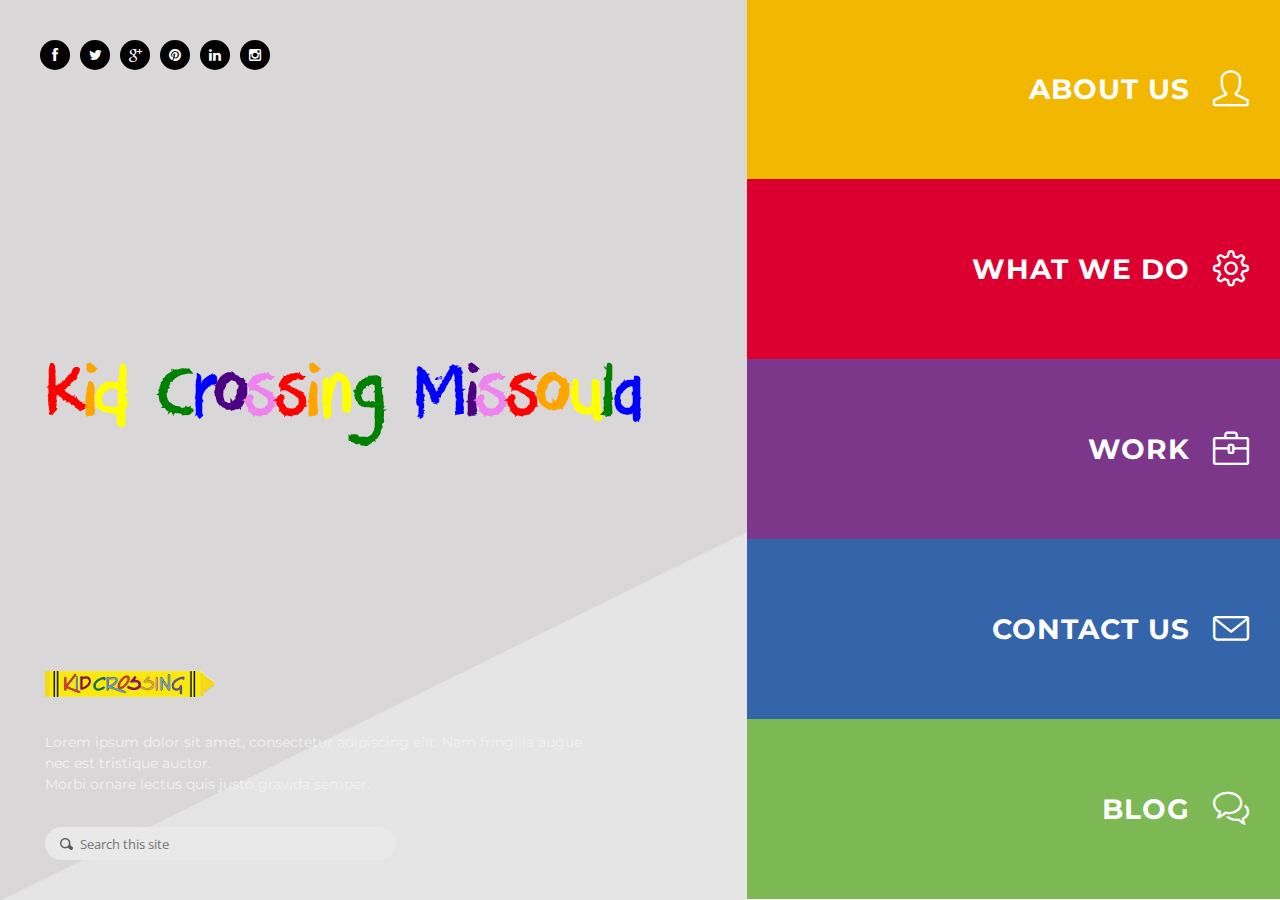
==== index.html @ 73df9810 "Updated social media links" ====
<!DOCTYPE html>
<html lang="en" >
  <head>
    <meta charset="utf-8">
    <meta http-equiv="X-UA-Compatible" content="IE=edge">
    <meta name="viewport" content="width=device-width, initial-scale=1">

    <!-- For pinterest: -->
    <meta name="p:domain_verify" content="b9e4e8ab57370ea56ad98607bad42ede"/>
    
    <title>Kid Crossing Missoula</title>
    <!-- CSS  -->
    <!-- <link rel="stylesheet" href="stylesheet/bootstrap.min.css" type="text/css" media="all"> -->
    <link rel="stylesheet" href="https://maxcdn.bootstrapcdn.com/bootstrap/3.3.7/css/bootstrap.min.css" type="text/css" media="all">
    <link rel="stylesheet" href="stylesheet/style.css" type="text/css" media="all">
    <link rel="stylesheet" href="stylesheet/font-awesome.css" type="text/css" media="all">
    <link rel="stylesheet" href="stylesheet/simple-line-icons.css" type="text/css" media="all">
    
    <link href='https://fonts.googleapis.com/css?family=Herr+Von+Muellerhoff' rel='stylesheet' type='text/css'>
    <link href='https://fonts.googleapis.com/css?family=Open+Sans:400,300italic,400italic,300,600,600italic,700,700italic,800,800italic' rel='stylesheet' type='text/css'>
    <link href='https://fonts.googleapis.com/css?family=Montserrat:400,700' rel='stylesheet' type='text/css'>
    <link rel="stylesheet" href="stylesheet/kidcrossing.css" type="text/css" media="all">
  </head>

<body>
  <div class="container">
  <!-- Home Block-->
    <div id="home_wrapper">
      <div class="col-lg-7 col-md-7 col-sm-12 col-xs-12 home">
        <div class="home-block">
          <div class="social-buttons"> 
          <a class="facebook" href="https://www.facebook.com/kidcrossingmissoula/" target="_blank"></a>
          <a class="twitter" href="https://twitter.com/kidcrossing406" target="_blank"></a>
          <a class="google-plus" href="https://plus.google.com/+KidCrossingMissoula" target="_blank"></a>
          <a class="pinterest" href="https://www.pinterest.com/kidcrossing406/" target="_blank"></a>
          <a class="linkedin" href="https://www.linkedin.com/company/kid-crossing-missoula" target="_blank"></a>
          <a class="instagram" href="https://www.instagram.com/kidcrossing/" target="_blank"></a>
   
          </div>
          <div contenteditable>
            <h1 class="crayons"><span style="color: red">K</span><span style="color: orange">i</span><span style="color: yellow">d</span> <span style="color: green">C</span><span style="color: blue">r</span><span style="color: indigo">o</span><span style="color: violet">s</span><span style="color: red">s</span><span style="color: orange">i</span><span style="color: yellow">n</span><span style="color: green">g</span> <span style="color: blue">M</span><span style="color: indigo">i</span><span style="color: violet">s</span><span style="color: red">s</span><span style="color: orange">o</span><span style="color: yellow">u</span><span style="color: green">l</span><span style="color: blue">a</span></h1>
          </div>
          <div class="home-content"> <img src="images/logo.png" alt="logo"><br>
            <br><br>
           <p>Lorem ipsum dolor sit amet, consectetur adipiscing elit. Nam fringilla augue nec est tristique auctor. <br>
              Morbi ornare lectus quis justo gravida semper. </p>
            <form>
              <input type="search" name="s" placeholder="Search this site">
            </form>
          </div>
        </div>
      </div>

      <!-- Menu Block-->
      <div class="col-lg-5 ol-md-5 col-sm-12 col-xs-12">
        <div class="colours tk-museo-sans stuck "> 
        <a href="#" class="colour_link who_we_are" data-current="false">
        <span data-colour="#f2b701" data-name="about_us" class="colour" >
        <span>
        <i class="menu-img icon-user"></i>
         About Us
     
         </span>
         </span>
          </a> 
         
         <a href="#" class="colour_link guestbook" data-current="false">
         <span data-colour="#dc0030" data-name="what_we_do" class="colour" >
         <span>
          <i class="menu-img icon-settings"></i>
          What We do
        
          </span>
          </span>
          </a>
          
          <a href="#" class="colour_link products" data-current="false">
          <span data-colour="#7c378a" data-name="products" class="colour">
          <span>
          <i class="menu-img icon-briefcase"></i>
          Work
   
          </span>
          </span>
          </a>
          
          <a href="#" class="colour_link faqs" data-current="false">
          <span data-colour="#3465aa" data-name="contact_us" class="colour" >
          <span>
          <i class="menu-img icon-envelope"></i>
          Contact Us
    
          </span>
          </span>
          </a>
          
          <a href="#" class="colour_link blog" data-current="false">
          <span data-colour="#7cb854" data-name="blog" class="colour" >
          <span>
          <i class="menu-img icon-bubbles"></i>
          Blog

          </span>
          </span>
          </a> 
          </div>
      </div>
    </div>
  </div>


  <!-- Content-->
  <div class="content-panel">
    <div class="content-box">
      <div class="icon-home">
      <a href="#">Home</a>
       
      </div>
      <div class="page_name">All Pages</div>
      <h1 class="tk-source-sans-pro"></h1>
      <div class="paragraphs"></div>
    </div>
  </div>

     <!-- about-->
      <div class="about_us hidden">
        <div class="page_name tk-museo-sans">About us</div>
        <h1 class="crayons">Kid Crossing. We buy, sell, and trade high-end used children's clothing and equipment.</h1>
        <div class="social-buttons">
          <a class="facebook" href="https://www.facebook.com/kidcrossingmissoula/" target="_blank"></a>
          <a class="twitter" href="https://twitter.com/kidcrossing406" target="_blank"></a>
          <a class="google-plus" href="https://plus.google.com/+KidCrossingMissoula" target="_blank"></a>
          <a class="pinterest" href="https://www.pinterest.com/kidcrossing406/" target="_blank"></a>          
          <a class="linkedin" href="https://www.linkedin.com/company/kid-crossing-missoula" target="_blank"></a>
          <a class="instagram" href="https://www.instagram.com/kidcrossing/" target="_blank"></a>
        </div>
        <div class="paragraphs tk-source-sans-pro">
         <div class="normal-text">Lorem ipsum dolor sit amet, consectetur adipiscing elit. Nam fringilla augue nec est tristique auctor. Donec non est at libero vulputate rutrum. Morbi ornare lectus quis justo gravida semper. Nulla tellus mi, vulputate adipiscing cursus eu, suscipit id nulla. Donec a neque libero. Pellentesque aliquet, sem eget laoreet ultrices, ipsum metus feugiat sem, quis fermentum turpis eros eget velit. Donec ac tempus ante.</div>
         <div class="info-block">
         <ul>
         <li class="name"><strong>Sarah Smith</strong></li>
         <li class="phone">(123) 456-7987</li>
         <li class="email">sarahsmith@prime.com</li>
         <li class="chat">sarahsmithprime</li>
         <li class="address">San Francisco, CA 94107</li>
          <li>
            <div class="social-buttons">
              <a class="facebook" href="https://www.facebook.com/kidcrossingmissoula/" target="_blank"></a>
              <a class="twitter" href="https://twitter.com/kidcrossing406" target="_blank"></a>
              <a class="google-plus" href="https://plus.google.com/+KidCrossingMissoula" target="_blank"></a>
              <a class="pinterest" href="https://www.pinterest.com/kidcrossing406/" target="_blank"></a>          
              <a class="linkedin" href="https://www.linkedin.com/company/kid-crossing-missoula" target="_blank"></a>
              <a class="instagram" href="https://www.instagram.com/kidcrossing/" target="_blank"></a>
            </div>
          </li>
         </ul>
         </div>
          <div class="photo-img"><img src="images/photo-img1.jpg" alt="Sarah Smith"  style="alignment-baseline:"/></div>
        </div>
      </div>
    
    <!-- What we do-->  
  <div class="what_we_do hidden">
    <div class="page_name tk-museo-sans">What We Do</div>
    <h1 class="tk-source-sans-pro">Donec non est at libero vulputate</h1>
    <div class="paragraphs tk-source-sans-pro">
      <div class="normal-text"> Lorem ipsum dolor sit amet, consectetur adipiscing elit. Nam fringilla augue nec est tristique auctor. Donec non est at libero vulputate rutrum. Morbi ornare lectus quis justo gravida semper. Nulla tellus mi, vulputate adipiscing cursus eu, suscipit id nulla. Donec a neque libero. Pellentesque aliquet, sem eget laoreet ultrices, ipsum metus feugiat sem, quis fermentum turpis eros eget velit. Donec ac tempus ante. </div>
      <div class="container padd-30"> 
       <!-- Service Row -->
        <div class="">
          <!-- Service -->
          <div class="col-md-4">
            <div class="box">
              <div class="icon"> <img src="images/icon-1.png" alt=""> </div>
              <h5>Web designing</h5>
              <hr>
              <p> These are the voyages of the Starship Enterpr movin' on up to the east side. We finally got a piece of thepie. </p>
            </div>
          </div>
          
          <!-- Service -->
          <div class="col-md-4">
            <div class="box">
              <div class="icon"> <img src="images/icon-2.png" alt=""> </div>
              <h5>Web development</h5>
              <hr>
              <p> These are the voyages of the Starship Enterpr movin' on up to the east side. We finally got a piece of thepie. </p>
            </div>
          </div>
          
          <!-- Service -->
          <div class="col-md-4">
            <div class="box">
              <div class="icon"> <img src="images/icon-3.png" alt=""> </div>
              <h5>branding</h5>
              <hr>
              <p> These are the voyages of the Starship Enterpr movin' on up to the east side. We finally got a piece of thepie. </p>
            </div>
          </div>
          
          <!-- Service -->
          <div class="col-md-4">
            <div class="box">
              <div class="icon"> <img src="images/icon-4.png" alt=""> </div>
              <h5>photography</h5>
              <hr>
              <p> These are the voyages of the Starship Enterpr movin' on up to the east side. We finally got a piece of thepie. </p>
            </div>
          </div>
          
          <!-- Service -->
          <div class="col-md-4">
            <div class="box">
              <div class="icon"> <img src="images/icon-5.png" alt=""> </div>
              <h5>digital marketing</h5>
              <hr>
              <p> These are the voyages of the Starship Enterpr movin' on up to the east side. We finally got a piece of thepie. </p>
            </div>
          </div>
          
          <!-- Service -->
          <div class="col-md-4 ">
            <div class="box">
              <div class="icon"> <img src="images/icon-6.png" alt=""> </div>
              <h5>web analytics</h5>
              <hr>
              <p> These are the voyages of the Starship Enterpr movin' on up to the east side. We finally got a piece of thepie. </p>
            </div>
          </div>
        </div>
      </div>
      
      <section class="design-count">
                  <div class="container">
                      <div>
                          <!-- counter item -->
                          <div class="col-md-3 col-sm-3">
                                  <span class="counter-number">4527</span>
                                  <span class="text-small">Graphic Design</span>
                              </div>
                         
                          <!-- end counter item -->
                           <!-- counter item -->
                          <div class="col-md-3 col-sm-3">
                                  <span class="counter-number">3500</span>
                                  <span class="text-small">LOGO DESIGN</span>
                              </div>
                          
                          <!-- end counter item -->
                          <!-- counter item -->
                          <div class="col-md-3 col-sm-3">
                                  <span class="counter-number">2680</span>
                                  <span class="text-small">WEB DEVELOPMENT</span>
                              </div>
                        
                          <!-- end counter item -->
                           <!-- counter item -->
                          <div class="col-md-3 col-sm-3">
                                  <span class="counter-number">154</span>
                                  <span class="text-small">APPLICATIONS</span>
                              </div>
                       
                          <!-- end counter item -->
                      </div>
                  </div>
              </section>
    </div>
  </div>


  <!-- work -->
  <div class="products hidden">
  <div class="page_name tk-museo-sans">Prime Work</div>
  <h1 class="tk-source-sans-pro">Nulla tellus mi, vulputate adipiscing</h1>
  <div class="paragraphs tk-source-sans-pro">
  <div class="normal-text"> Lorem ipsum dolor sit amet, consectetur adipiscing elit. Nam fringilla augue nec est tristique auctor. Donec non est at libero vulputate rutrum. Morbi ornare lectus quis justo gravida semper. Nulla tellus mi, vulputate adipiscing cursus eu, suscipit id nulla. Donec a neque libero. Pellentesque aliquet, sem eget laoreet ultrices, ipsum metus feugiat sem, quis fermentum turpis eros eget velit. Donec ac tempus ante. </div>

  <h1 class="tk-source-sans-pro"></h1>
  <div class="portfolio paragraphs tk-source-sans-pro" id="portfolio">
    <div class="container-fluid">
      <div class="row">
        <div class="col-md-12 no-padding "> 
          <div class="grid">
            <figure class="portfolio-item" data-groups='["photography"]'> <img src="photos/portfolio.jpg" alt=""/>
              <figcaption>
                <h2>Nice <span>Lily</span></h2>
                <p>Lily likes to play with crayons and pencils</p>
                <a href="#" class="btn btn-main"> View more</a> </figcaption>
            </figure>
            <figure class="portfolio-item" data-groups='["design"]'> <img src="photos/portfolio2.jpg" alt=""/>
              <figcaption>
                <h2>Nice <span>Lily</span></h2>
                <p>Lily likes to play with crayons and pencils</p>
                <a href="#" class="btn btn-main"> View more</a> </figcaption>
            </figure>
            <figure class="portfolio-item" data-groups='["photography"]'> <img src="photos/portfolio3.jpg" alt=""/>
              <figcaption>
                <h2>Nice <span>Lily</span></h2>
                <p>Lily likes to play with crayons and pencils</p>
                <a href="#" class="btn btn-main"> View more</a> </figcaption>
            </figure>
            <figure class="portfolio-item" data-groups='["design"]'> <img src="photos/portfolio4.jpg" alt=""/>
              <figcaption>
                <h2>Nice <span>Lily</span></h2>
                <p>Lily likes to play with crayons and pencils</p>
                <a href="#" class="btn btn-main"> View more</a> </figcaption>
            </figure>
            <figure class="portfolio-item" data-groups='["design"]'> <img src="photos/portfolio5.jpg" alt=""/>
              <figcaption>
                <h2>Nice <span>Lily</span></h2>
                <p>Lily likes to play with crayons and pencils</p>
                <a href="#" class="btn btn-main"> View more</a> </figcaption>
            </figure>
            <figure class="portfolio-item" data-groups='["photography"]'> <img src="photos/portfolio6.jpg" alt=""/>
              <figcaption>
                <h2>Nice <span>Lily</span></h2>
                <p>Lily likes to play with crayons and pencils</p>
                <a href="#" class="btn btn-main"> View more</a> </figcaption>
            </figure>
            <figure class="portfolio-item" data-groups='["codding"]'> <img src="photos/portfolio7.jpg" alt=""/>
              <figcaption>
                <h2>Nice <span>Lily</span></h2>
                <p>Lily likes to play with crayons and pencils</p>
                <a href="#" class="btn btn-main"> View more</a> </figcaption>
            </figure>
            <figure class="portfolio-item" data-groups='["photography"]'> <img src="photos/portfolio8.jpg" alt=""/>
              <figcaption>
                <h2>Nice <span>Lily</span></h2>
                <p>Lily likes to play with crayons and pencils</p>
                <a href="#" class="btn btn-main"> View more</a> </figcaption>
            </figure>
            <figure class="portfolio-item" data-groups='["codding"]'> <img src="photos/portfolio9.jpg" alt=""/>
              <figcaption>
                <h2>Nice <span>Lily</span></h2>
                <p>Lily likes to play with crayons and pencils</p>
                <a href="#" class="btn btn-main"> View more</a> </figcaption>
            </figure>
            <figure class="portfolio-item" data-groups='["codding"]'> <img src="photos/portfolio10.jpg" alt=""/>
              <figcaption>
                <h2>Nice <span>Lily</span></h2>
                <p>Lily likes to play with crayons and pencils</p>
                <a href="#" class="btn btn-main"> View more</a> </figcaption>
            </figure>
            <figure class="portfolio-item" data-groups='["design"]'> <img src="photos/portfolio11.jpg" alt=""/>
              <figcaption>
                <h2>Nice <span>Lily</span></h2>
                <p>Lily likes to play with crayons and pencils</p>
                <a href="#" class="btn btn-main"> View more</a> </figcaption>
            </figure>
            <figure class="portfolio-item" data-groups='["design"]'> <img src="photos/portfolio12.jpg" alt=""/>
              <figcaption>
                <h2>Nice <span>Lily</span></h2>
                <p>Lily likes to play with crayons and pencils</p>
                <a href="#" class="btn btn-main"> View more</a> </figcaption>
            </figure>
          </div>
        </div>
      </div>
    </div>
  </div>
  </div>
  </div>

  <!-- Contact us -->
  <div class="contact_us hidden">
  <div class="page_name tk-museo-sans">CONTACT US</div>  
  <h1 class="tk-source-sans-pro">Nulla tellus mi, vulputate adipiscing</h1>
  <div class="paragraphs tk-source-sans-pro">
    <div class="normal-text"> Lorem ipsum dolor sit amet, consectetur adipiscing elit. Nam fringilla augue nec est tristique auctor. Donec non est at libero vulputate rutrum. Morbi ornare lectus quis justo gravida semper. Nulla tellus mi, vulputate adipiscing cursus eu, suscipit id nulla. Donec a neque libero. Pellentesque aliquet, sem eget laoreet ultrices, ipsum metus feugiat sem, quis fermentum turpis eros eget velit. Donec ac tempus ante. </div>
    <br>

    <div class="paragraphs no-columns tk-source-sans-pro">
      <div class="block row">
      <div style="margin-left:15px">
          <iframe  height="280" frameborder="0" style="border:0; width:100%" src="https://www.google.com/maps/embed/v1/place?q=Shopify, Ottawa 150 Elgin Street, 8th Floor Ottawa, ON, Canada&key=AIzaSyAVk-o-EKPBOgtHwdNY1zJvcqKWM-g1drI"></iframe>
          <address >
          <strong>ThemesGround, Inc.</strong>
          Main Rd,
          San Francisco, CA 94107,
          Phone: (123) 456-7987
          </address>
        </div>
        <div class="col-md-6">
          <form class="contact-form" >
            <input type="text" class="form-control" id="fname" name="fname" placeholder="Your Full Name">
            <input type="email" class="form-control" id="email" name="email" placeholder="Your E-mail">
            <input type="text" class="form-control" id="subj" name="subj" placeholder="Your Subject">
            <textarea id="mssg" name="mssg" placeholder="Your Message" class="form-control" rows="10"></textarea>
            <button class="submit-btn" type="submit" id="send" data-loading-text="<i class='fa fa-spinner fa-spin'></i> Sending..."> Send</button>
          </form>
          <div id="result-message" role="alert"></div>
        </div>
        
      </div>
    </div>
  </div>
  </div>

  <!-- Blog -->
  <div class="blog hidden"> 
    <div class="page_name tk-museo-sans">BLOG</div>
     <h1 class="tk-source-sans-pro"></h1>
    <div class="paragraphs no-columns tk-source-sans-pro">
    <div class="paragraphs tk-source-sans-pro">
    
      <article>
        <header class="entry-header">
          <span>Wednesday 17 April.</span>
          <h1 class="entry-title"> <a href="#">A example blog post with image</a> </h1>
        </header>
        <!-- .entry-header -->
        
        <div class="entry-content">
          <div class="wp-caption"><a href="#"><img alt="blog image" src="images/post-thumb.jpg" ></a>
            <p class="wp-caption-text">orquatos nihil utuntur liberamur benivole epularum evertunt accommodare, democrito didicerimus occulta egregios, praeclaram familiaritatem novi accusamus delectus opinemur mutae expetenda perpauca eas, concederetur fecerit ignorare delectari industria patientiamque. Invenire probes contereret maior opinor iucundo inciderint depravate, concupiscunt, deorum didicerimus, solitudo ingeniis confectum attento illustribus. Quanta suam, quieti usu necessarius. Sapienter existimo fruenda contentiones deduceret dolere minuti animi scientia, inbecilloque servire evertunt.</p>
          </div>
        </div>
        <!-- .entry-content --> 
      </article>
      <!-- #post -->
      <article>
        <header class="entry-header">
          <span>Sunday 17 March.</span>
          <h1 class="entry-title"> <a href="#">A example blog post without image</a> </h1>
        </header>
        <!-- .entry-header -->
        
        <div class="entry-content">
          <p>Torquatos nihil utuntur liberamur benivole epularum evertunt accommodare, democrito didicerimus occulta egregios, praeclaram familiaritatem novi accusamus delectus opinemur mutae expetenda perpauca eas, concederetur fecerit ignorare delectari industria patientiamque.</p>
          <p> Invenire probes contereret maior opinor iucundo inciderint depravate, concupiscunt, deorum didicerimus, solitudo ingeniis confectum attento illustribus. Quanta suam, quieti usu necessarius. Sapienter existimo fruenda contentiones deduceret dolere minuti animi scientia, inbecilloque servire evertunt. Exeduntur vivi laudatum dicitur omnia verterem fuerit inanitate efficiatur</p>
          <p>orquatos nihil utuntur liberamur benivole epularum evertunt accommodare, democrito didicerimus occulta egregios, praeclaram familiaritatem novi accusamus delectus opinemur mutae expetenda perpauca eas, concederetur fecerit ignorare delectari industria patientiamque. Invenire probes contereret maior opinor iucundo inciderint depravate, concupiscunt, deorum didicerimus, solitudo ingeniis confectum attento illustribus. Quanta suam, quieti usu necessarius. Sapienter existimo fruenda contentiones deduceret dolere minuti animi scientia, inbecilloque servire evertunt.</p>
          <ul>
            <li>Mobile applications for iPhone, Blackberry and Android</li>
            <li>Having access to company directories from any device</li>
            <li>Fixed mobile convergence</li>
            <li>Find me/follow me capabilities</li>
            <li>Capability to transfer and record calls from your mobile phone to another number or extension too</li>
            <li>The ability to make calls from your mobile device as if it were an office extension</li>
          </ul>
          <p>Need more information? Contact us today! Like or Tweet about us and stay tuned for Part Two!</p>          
        </div>
        <!-- .entry-content --> 
      </article>
      <!-- #post --> 
    </div>
  </div>
  </div>
  <!-- #main .wrapper --> 
  <!-- #page --> 

  <script type="text/javascript" src="JS/jquery-1.9.1.min.js"></script> 
  <script src="https://maxcdn.bootstrapcdn.com/bootstrap/3.3.7/js/bootstrap.min.js" integrity="sha384-Tc5IQib027qvyjSMfHjOMaLkfuWVxZxUPnCJA7l2mCWNIpG9mGCD8wGNIcPD7Txa" crossorigin="anonymous"></script>
  <!-- <script type="text/javascript" src="JS/bootstrap.min.js"></script>  -->
  <script type="text/javascript" src="JS/common.js"></script>

  <!-- For pinterest: -->
  <script async defer src="//assets.pinterest.com/js/pinit.js"></script>
</body>
</html>
---- stylesheet/style.css ----
/*
 * Prime Responsive Portfolio Template
 * Author: ThemesGround
 * Author URL: https://www.themesground.com/
 * License: Attribution-NonCommercial CC BY-NC 

 * 
 * -------------------------------------------------------------------
 * This theme under "Attribution-NonCommercial CC BY-NC". You can't remove footer credit link.
 Text Domain: Prime
*/
/* TABLE OF CONTENTS

1.	Body

2.	Layout 

3.	Header

4.	Navigation 

5.	Intro 

6.	About us

7.	What we do

8.	Work Section

9.	Contact Us Section

10.	Blog Section

11.	Responsive

*/

/* BEGIN OF STYLING */

/* 1. BODY */
html, body, div, span, applet, object, iframe,
h1, h2, h3, h4, h5, h6, p, blockquote, pre,
a, abbr, acronym, address, big, cite, code,
del, dfn, em, font, img, ins, kbd, q, s, samp,
small, strike, strong, sub, sup, tt, var,
dl, dt, dd, ol, ul, li,
fieldset, form, label, legend,
table, caption, tbody, tfoot, thead, tr, th, td, textarea {
	margin: 0;
	padding: 0;
	border: 0;
	outline: 0;
	font-size: 100%;
	font-family: inherit;
	vertical-align: baseline;
}

body {
	line-height:1;
	color: black;
	font-family:'Montserrat', sans-serif;
	margin: 0 0 0;
	padding: 0;
	text-rendering: optimizeLegibility;
}


/* 2. Layout */
table {
	border-collapse: separate;
	border-spacing: 0;
}
caption, th, td {
	text-align: left;
	font-weight: normal;
}


ul, ol {
	list-style:none;
}

img {
	border:none;
}

:focus {
	outline: 0;
}

h1,h2,h3,h4,h5,h6 {
	font-weight: normal;
	font-size: 100%;
}
q:before,q:after {
	content:'';
}

a:hover{text-decoration:none}

.clear {
	clear:both;
}

.clearfix {
    content: ".";
    display: inline;
    height: 0;
    clear: both;
    visibility: hidden;
}

.cf:before,
.cf:after {
    content:"";
    display:table;
}

.cf:after {
    clear:both;
}
.inline-block {
	display: inline-block;
}
.ie6 .inline-block,
.ie7 .inline-block {
	display: inline;
	zoom: 1;
}

input[type="search"] {
	-webkit-appearance: textfield;
}


article, aside, footer, header, hgroup, nav, section {
	display: block;
}

.container {width:100%; padding:0px}
.content-panel {
	background: #fff!important;
	height: 100%;
	min-width: 900px;
	overflow: hidden!important;
	width: 100%;
}
html.ie7 .content-panel {
	overflow: hidden;
}
.content-panel.default_colour {
	background: #007ba5;
}
.content-box {
	color: #333;
	margin-left: 90px;
	padding:30px 0px 0px 0px;
}

.content-box a:link,
.content-box a:visited {
	color:#000;
	text-decoration: none;

}
html.ie .content-box a:link,
html.ie .content-box a:visited {
	color: #fff;
}
.content-box a:hover {
	color: #333;

}
.content-box p {
	text-shadow: 0px 0px 2px rgba(255,255,255,0.2);
}
.content-box.moved {
	position: relative;
	z-index: 101;
	background:#fff!important;

}
.content-box.moved-back {
	z-index: 1;
}

/* 3. Header */

#home_wrapper {
	height: 100%;
	min-height: 600px;
	min-width: 900px;
	position: absolute;
	width: 100%;
}
#home_wrapper.moved {
	min-width: inherit;
}

.social-buttons {
	float: left;
	height: 30px;
	margin: 40px 0px 40px 30px;
	position: relative;
	z-index: 3;
}
.social-buttons a {
	display: inline-block;
	float: left;
	height: 30px;
	margin: 0 0 0 10px;
	width: 30px;
	line-height:30px;
	border-radius:50px;
	text-align:center
}

.social-buttons a:hover { text-decoration:none}

.social-buttons a.facebook {
background:#000
}
.social-buttons a.facebook:before {
content: "\f09a";
font-family: FontAwesome;
font-size:14px;
color:#fff
}

.social-buttons a.linkedin {
	background:#000
}

.social-buttons a.linkedin:before {
content: "\f0e1";
font-family: FontAwesome;
font-size:14px;
color:#fff
}

.social-buttons a.twitter {
	background:#000;
}

.social-buttons a.twitter:before {
content: "\f099";
font-family: FontAwesome;
font-size:14px;
color:#fff
}

.social-buttons a.google-plus {
	background:#000
}

.social-buttons a.google-plus:before {
content: "\f0d5";
font-family: FontAwesome;
font-size:14px;
color:#fff
}

.social-buttons a.rss {
	background:#000
}

.social-buttons a.rss:before {
content: "\f09e";
font-family: FontAwesome;
font-size:14px;
color:#fff
}

.social-buttons a.pinterest {
	background:#000
}

.social-buttons a.pinterest:before {
content: "\f0d2";
font-family: FontAwesome;
font-size:14px;
color:#fff
}

.social-buttons a.youtube {
	background:#000
}

.social-buttons a.youtube:before {
content: "\f167";
font-family: FontAwesome;
font-size:14px;
color:#fff
}

.icon-home {
	display: none;
	position: absolute;
	right: 50px;
	top: 40px;
	z-index: 100;
}

html.ie7 .icon-home {
	position: absolute;
}

.icon-home {padding:0px; right:0px; top:0px; text-align:center}
.icon-home a {background:#000; padding:25px 25px; color:#fff!important; font-family: 'Montserrat', sans-serif; text-transform:uppercase; font-size:12px; font-weight:bold; letter-spacing:1px; display:block; position:fixed; right:0px; margin-top:-4px}
.icon-home img {
	border: 0;
	width: 78px;

}

.icon-home .social-buttons {
    float: none!important;
    height: 30px;
    margin: 50px 0px 40px 0px!important;
    position: relative;
    z-index: 3;
}

.icon-home .social-buttons a {float: none!important;margin-bottom: 15px!important; width:auto!important; border-radius: 1px!important; display:block!important; height:50px!important; line-height:50px!important}

.icon-home:before {display:none}

.icon-home a:hover img {
	opacity: 1;
}

.round {background:url(../images/round.svg) no-repeat top left;
    float: left;
    left: 40%;
    position: absolute;
    z-index: 3;
	height:700px;
	width:200px
}


/* 4. Navigation */

.colours {
	float: left;
	margin-bottom: -1px;
	min-height: 500px;
	overflow: hidden;
	position: absolute;
	right: 0;
	width: 100%;
	z-index: 2;
	margin-top: -1px;
	
}
.colours.moving {
	color: transparent;
	margin-left: 0;
	padding-right: 0px;
	right: -250px;
	text-indent: -9999px;
	width: 100%;
}
.colours.moved {
	color: transparent;
	margin-left: 0;
	padding-right: 0;
	right: -250px;
	text-indent: -9999px;
}
.colours.moved.stuck {
	bottom: 0;
	left: 0;
	position: fixed;
	right: inherit;
	width: 300px;
}

.colour {
	display: block;
	height: 100px;
	position: relative;
	width: 100%;
}

.colour_link {
	display: block;
	text-decoration: none;
}
.colours.moved .colour_link {
	position: relative;
	right: 210px;
}

.colours.moved .colour_link.hover span {
	color: #fff;
	margin-left: 140px;
}
.colours.moved .colour_link span {
	height: 100px;
}

.colour span {
	color: #fff;
	display: block;
	font-size: 28px;
	font-weight: bold;
	letter-spacing: 1px;
	line-height: 30px;
	margin-top: -15px;
	position: absolute;
	right: 30px;
	text-align: right;
	text-transform: uppercase;
	top: 50%;
	vertical-align: middle;
	width: 100%;
	font-family:'Montserrat', sans-serif
}

.colour span p{ font-size:14px; text-transform:none; font-weight:normal; letter-spacing:0.5px; line-height: normal; color:rgba(255,255,255,0.7)}

.colours.moved .colour span {
	padding-right: 100px;
	text-indent: -9999px;
	text-transform: uppercase;
}
.colours.moved .hover .colour span {
	padding-right: 50px;
}

.colour[data-name] span {
	padding-right: 60px;
}

.colour[data-name="who_we_are"] span {
	background-position: right top;
}

.colour[data-name="products"] span {
	background-position: right -255px;
}
.colour[data-name="guestbook"] span {
	background-position: right -340px;
}
.colour[data-name="faqs"] span {
	background-position: right -425px;
}
.colour[data-name="contact_us"] span {
	background-position: right -512px;
}
.colour[data-name="blog"] span {
	background-position: right -598px;
}

.colours a.who_we_are,
.content-panel.who_we_are{
	background-color: #f2b701;
	
}


.colours a.products,
.content-panel.products{
	background-color: #7c378a;
}
.colours a.guestbook,
.content-panel.guestbook{
	background-color:rgb(220, 0, 48);
}
.colours a.faqs,
.content-panel.faqs{
	background-color: #3465aa;
}
.colours a.contact_us,
.content-panel.contact_us{
	background-color: #09a275;
}
.colours a.blog,
.content-panel.blog{
	background-color: #7cb854;
}
.content-panel.search{
	background-color: #007ba5;
}

.menu-img {position:absolute; right:0px; font-size:36px; margin-top:-4px}

/* 5. Intro */
.home-block {
	background: #fff url(../images/photo-img.jpg) no-repeat top left;
	color: #58585a;
	height: 100%;
	float: left;
	left: 0;
	position: absolute;
	width: 100%;
	z-index: 12;
	background-size:cover
}
.home-block h1 {
	color: #333;
	/* font-family: sans-serif; */
	font-size: 66px;
	font-weight: 600;
	letter-spacing:-1px;
	margin-left: 45px;
	margin-top: -100px;
	position: absolute;
	top: 50%;
	font-family:'Montserrat', sans-serif;

}
.subtitle {margin-left: 45px; font-family: 'Herr Von Muellerhoff', cursive; font-size:60px; color:#777; position: absolute;  top: 50%; margin-top:-155px; font-weight:bold; letter-spacing:5px}

.home-block .home-content {
	bottom: 0;
	position: absolute;
	margin-bottom: 40px;
	margin-left: 45px;
}
.home-block .home-content p {
	font-size: 14px;
	line-height: 21px;
	color:#f2f2f2;
	padding-right:150px
}
.home-block .home-content img {
	height: auto;
	max-width: 170px;
}
.home-block input[type="search"] {
	background-color: #e9e9ea;
	background-image: url(../images/icon-search.png);
	background-repeat: no-repeat;
	background-position: 15px center;
	background-size: 13px 12px;
	border-radius: 30px;
	box-sizing: inherit;
	color: #3e3e40;
	display: block;
	margin-top: 32px;
	padding:10px; 
	padding-left: 35px; /* was 20px */
	width: 50%;
	border:none;
	font-size:13px;
	height:33px;
	font-family: 'Open Sans', sans-serif;
	vertical-align:middle;
	line-height:normal
}






/* 6. About Us */
.photo-img {margin-top:35px; line-height:0px}
.photo-img img {width:100%}
.info-block{ position:absolute; width:260px; color:#fff; border-radiua:3px; margin-left:35px; margin-top:80px; background:#000}
.info-block ul {overflow:hidden; text-align:left; padding:0px; margin:0px!important}
.info-block ul li{ display:block; text-align:left; padding:0px; margin:0px!important; padding:20px 25px; border-bottom:1px rgba(255,255,255,0.4) solid; }
.info-block ul li:last-child{ border-bottom:none} 
.info-block .social-buttons {
     float: none; 
    height: auto;
    margin: 0px;
    position: relative;
    z-index: 3; 
    overflow: hidden;
}
.info-block .social-buttons a{ background:#fff!important}
.info-block .social-buttons a:before {color:#000!important}
.name:before {
    content: "\e005";
	font-family: 'Simple-Line-Icons';
	margin-right:15px
}

.phone:before {
    content: "\e048";
	font-family: 'Simple-Line-Icons';
	margin-right:15px
}

.email:before {
    content: "\e086";
	font-family: 'Simple-Line-Icons';
	margin-right:15px
}

.address:before {
    content: "\e096";
	font-family: 'Simple-Line-Icons';
	margin-right:15px
}

.chat:before {
    content: "\e04a";
	font-family: 'Simple-Line-Icons';
	margin-right:15px
}


/* 7. What We do */ 
.box { border:1px #e5e5e5 solid; text-align:center; margin-top:30px; cursor:pointer; background:#f8f8f8}
.box .icon {margin:35px 0px}
.box p {margin:20px 50px 30px 50px!important; color:#999}
.box h5 {text-transform:uppercase; font-weight:bold; letter-spacing:1px; font-family:'Montserrat', sans-serif; margin-bottom:5px}

.box:hover {background:#dc0030}
.box:hover h5 {color:#fff}
.box:hover hr {border-top: 1px solid #ea2c56; }
.box:hover p { color:#fab6c5}

.design-count { background:#dc0030; padding:45px 0px; margin-left:35px; margin-right:35px; margin-top:30px; color:#fff; text-align:center; font-family: 'Montserrat', sans-serif;}
.counter-number {font-size:40px; font-weight:bold; display:inline-block; border-bottom:1px #fff dashed; line-height:30px; padding-bottom:20px; padding-top:10px}
.text-small {text-transform:uppercase; font-size:11px; font-weight:bold; display:block; padding-top:12px; letter-spacing:1px}
/* 8. Work */ 
 
.portfolio {
  padding:25px 0px 0 0;
}

.paragraphs .container-fluid  {padding:0px}

.filter {
  text-align: left;
  margin-bottom:25px
}
.filter .btn {
  font-weight: 400;
  border-radius:2px;
  
}

.filter .btn-main {
  color: #7ac142;
  background-color: #000;
  border:none
}

.filter .btn-main:after {
    content: '\f138';
    font-family: FontAwesome;
    font-size: 16px;
    color: #7ac142;
    margin-left: 20px;
}

.filter .btn-main:hover:after {
    content: '\f138';
    font-family: FontAwesome;
    font-size: 16px;
    color: #7ac142;
    margin-left: 20px;
}

.filter input[type="radio"] {
  display: none;
}
.grid {
  width: 100%;
  padding: 0;
}
.grid figure {
  position: relative;
  float: left;
  overflow: hidden;
  background: #000;
  text-align: center;
  cursor: pointer;
  width: 33.333%;
  box-sizing: border-box;
}
.grid figure img {
  position: relative;
  display: block;
  min-height: 100%;
 width: 100%;
  opacity: 1;
  -webkit-transition: opacity 0.3s, -webkit-transform 0.3s cubic-bezier(0.645, 0.045, 0.355, 1);
          transition: opacity 0.3s, transform 0.3s cubic-bezier(0.645, 0.045, 0.355, 1);
}
.grid figure figcaption {
  color: #fff;
  text-transform: uppercase;
  font-size: 1.25em;
  -webkit-backface-visibility: hidden;
          backface-visibility: hidden;
}
.grid figure figcaption > a {
  z-index: 1000;
  position: absolute;
  right: 50%;
  bottom: 50px;
  margin-right: -105px;
  opacity: 0;
  -webkit-transform: translate3d(0, 60px, 0);
          transform: translate3d(0, 60px, 0);
  -webkit-transition: -webkit-transform 0.35s, opacity 0.35s;
          transition: transform 0.35s, opacity 0.35s;
}
.grid figure h2 {
  color: #fff;
  font-weight: 300;
  margin: 0;
  position: absolute;
  right: 30px;
  left: 30px;
  padding: 10px 0;
  top: 30px;
  opacity: 0;
  -webkit-transition: -webkit-transform 0.35s, opacity 0.35s;
          transition: transform 0.35s, opacity 0.35s;
  -webkit-transform: translate3d(0, 20px, 0);
          transform: translate3d(0, 20px, 0);
}
.grid figure h2::after {
  position: absolute;
  top: 100%;
  left: 50%;
  width: 80px;
  margin-left: -40px;
  height: 1px;
  background: #a951bb;
  content: '';
  -webkit-transform: translate3d(0, 40px, 0);
          transform: translate3d(0, 40px, 0);
  opacity: 0;
  -webkit-transition: opacity 0.35s, -webkit-transform 0.35s;
          transition: opacity 0.35s, transform 0.35s;
}
.grid figure h2 span {
  font-weight: 800;
}
.grid figure p {
  letter-spacing: 1px;
  font-size: 68.5%;
  margin: 0;
  position: absolute;
  right: 30px;
  left: 30px;
  padding: 10px 0;
  top: 100px;
  line-height: 1.5;
  -webkit-transform: translate3d(0, 50px, 0);
          transform: translate3d(0, 50px, 0);
  opacity: 0;
  -webkit-transition: opacity 0.35s, -webkit-transform 0.35s;
          transition: opacity 0.35s, transform 0.35s;
}
.grid figure:hover h2 {
  opacity: 1;
  -webkit-transform: translate3d(0, 0, 0);
          transform: translate3d(0, 0, 0);
}
.grid figure:hover h2::after {
  opacity: 1;
  -webkit-transform: translate3d(0, 0, 0);
          transform: translate3d(0, 0, 0);
}
.grid figure:hover img {
  opacity: 0.3;
  -webkit-transform: scale(1.2);
      -ms-transform: scale(1.2);
          transform: scale(1.2);
}
.grid figure:hover p {
  opacity: 1;
  -webkit-transform: translate3d(0, 0, 0);
          transform: translate3d(0, 0, 0);
}
.grid figure:hover figcaption > a {
  opacity: 1;
  -webkit-transform: translate3d(0, 0, 0);
          transform: translate3d(0, 0, 0);
}

.btn-main {
    color: #fff!important;
    background-color:none;
    border: 1px #fff solid;
}

.btn {
    font-family: 'Montserrat', sans-serif;
    font-size: 12px;
    letter-spacing: 1px;
    border-radius: 0px;
    padding: 8px 30px;
    margin-bottom: 5px;
    -webkit-transition: color 0.3s, background-color 0.3s, border-color 0.3s;
    transition: color 0.3s, background-color 0.3s, border-color 0.3s;
	    font-weight: 400;
    line-height: 1.42857143;
    text-align: center;
    white-space: nowrap;
    vertical-align: middle;
	display: inline-block;
	    left: 50%;
    width: 140px;
    margin-left: -70px;
}

/* 10. Blog */
.contact-form {margin-left:30px; margin-top:30px; margin-bottom:30px}
.form-control {border-radius: 0px; height: 35px; margin-bottom:10px}
address {background:#f8f8f8; padding:10px 30px}

.submit-btn {font-family: 'Montserrat', sans-serif; font-size:12px; text-transform:uppercase; letter-spacing:1px; padding:3px 15px; color:#333; border:1px #333 solid; background:#fff; font-weight:bold}
.submit-btn:hover {font-family: 'Montserrat', sans-serif; font-size:12px; text-transform:uppercase; letter-spacing:1px; padding:3px 15px; color:#fff; border:1px #333 solid; background:#000}

.content-box .page_name {
    font-size: 18px;
    font-weight: bold;
    letter-spacing: 3px;
    line-height: 1em;
    margin-bottom: 30px;
    margin-left: 0;
    text-transform: uppercase;
    border-bottom: 4px #000 solid;
    display: inline-block;
    padding: 15px 0px;
	margin-left:30px;
	padding-top:0px
}
.content-box .entry-header {
	margin-bottom: 20px;
	margin-left:30px;
	margin-top:25px
}
.content-box .entry-header h1 {
	font-family: 'Montserrat', sans-serif;
	font-size: 32px;
	font-weight: bold;
	margin-bottom: 0px;
	margin-left: 0;
	text-transform: none;
	letter-spacing:normal
}
.content-box h1 {
	font-size: 30px;
    font-weight: bold;
    letter-spacing: normal;
    line-height: 1.2em;
    margin-bottom: 5px;
    /* max-width: 900px; */
    letter-spacing: 0px;
    margin-left: 30px;
    color: #446168;
}
.content-box h2 {
	font-size: 22px;
	font-weight: 400;
	/* letter-spacing: -1px; */
	line-height: 1em;
	margin: -20px 0 30px;
	max-width: 690px;
}
.content-box h3 {
	font-size: 20px;
	font-weight: 500;
	margin-bottom: 10px;
}

.normal-text {margin-left:30px; width:85%}



.padd-30 {padding-left:20px; padding-right:20px}


.content-box h4,
.content-box[data-page="contact_us"] label {
	color: rgba(255,255,255,0.6);
	display: block;
	font-size: 13px;
	font-weight: bold;
	text-transform: uppercase;
}
.content-box[data-page="contact_us"] h4 {
	font-size: 13px;
}
.content-box h4 {
	font-size: 16px;
	margin-top: 20px;
	text-shadow: none;
}
.content-box h4:first-child {
	margin-top: 0;
}
.content-box[data-page="contact_us"] label,
.content-box[data-page="contact_us"] h4 {
	color: #2ce4ae;
}
.content-box[data-page="contact_us"] h4 {
	letter-spacing: 1px;
	line-height: 1em;
	margin-bottom: 5px;
	margin-top: 0;
}
.content-box[data-page="contact_us"] label {
	letter-spacing: 1px;
}
.content-box[data-page="products"] h4 {
	color: #f779b7;
	letter-spacing: 1px;
	margin-bottom: 15px;
	margin-top: 40px;
}
.content-box[data-page="guestbook"] h4 {
	color: #c84ce1;
}

.content-box .entry-content {
	font-family: 'Open Sans', sans-serif;
	font-size: 14px;
	line-height: 23px;
}
.content-box .paragraphs {
	font-size: 14px;
	line-height: 23px;
	font-weight:normal;
	color:#777;
	font-family: 'Open Sans', sans-serif;
	letter-spacing:0.5px

}
.content-box .paragraphs.no-columns,
.content-box .paragraphs article {
	
	
}

.wp-caption img {width:100%}

.content-box .entry-content p,
.content-box .paragraphs p {
	line-height: 23px;
	margin: 0 0 16px;
	margin-left:30px;
	margin-top:10px
}
.content-box[data-page="contact_us"] .paragraphs p {
	font-size: 13px;
	line-height: 1.4em;
}
.content-box .paragraphs ul {
	list-style-type: disc;
	margin: 5px 0;
	margin-left:30px
}
.content-box .paragraphs ul li {
	margin-left: 20px;
}

.content-box[data-page="contact_us"] h2 {
	font-size: 64px;
	letter-spacing: -3px;
	line-height: 1.1em;
}
.content-box .paragraphs.second-block {
	display: none;
}
.content-box[data-page="contact_us"] .paragraphs {
	-webkit-column-count: 1;
	-webkit-column-width: 100%;
	-moz-column-count: 1;
	-moz-column-width: 100%;
	padding-right: 10px;
}
.content-box[data-page="contact_us"] .paragraphs.second-block {
	-webkit-column-count: 1;
	-webkit-column-width: 100%;
	-moz-column-count: 1;
	-moz-column-width: 100%;
	display: block;
	margin-left: 20px;
}

.entry-header span {
	display: inline-block;
	font-style: normal;
	font-size: 12px;
	margin-bottom: 10px;
	background:#f8f8f8;
	padding:5px 15px;
	position:relative
}
.entry-header span:after{
	content: '\f0d7';
    font-family: FontAwesome;
    color: #f8f8f8;
    bottom: -15px;
    position: absolute;
    font-size: 18px;
    left: 50%;
    margin-left: -5px;}
	
article {
	/* margin-left: 8px; */
	border-bottom:1px #e5e5e5 solid;
	margin-bottom:30px;
	padding-bottom:10px
}	

.hidden {
	display: none;
}

/* 11. Responsive */
@media only screen and (min-width: 320px) and (max-width: 479px) {
#home_wrapper {height: 100%; min-height:auto;  min-width:320px; position: absolute; width: 100%;}
.home {padding:0px}
.home-block {height:100%!important; position:relative!important; text-align: center;background-size: cover;}
.social-buttons {float: none; height:auto; margin: 10px 0px 10px 0px; position: relative; z-index: 3; display:inline-block}
.subtitle { margin-left: 0px; font-size: 40px; position: relative; top:auto; margin-top:0px; font-weight: bold; letter-spacing: 5px;}
.home-block h1 { font-size: 50px; font-weight: 600; letter-spacing: 3px; margin-left: 0px;  margin-top:0px; position: relative; top:auto; }
.home-block .home-content { position:relative}
.home-block .home-content p {padding-right:15px; padding-left:15px}
.home-block input[type="search"] {width: 80%; border: none; font-size: 13px; height: 30px; display:inline-block}
.home-block .home-content { margin-left:0px; margin-top:15px}
.content-panel {min-width:auto}
.content-box {color: #333; margin-left: 0px; padding: 120px 20px 90px 20px;}
.colours.moved.stuck {display:none}
.icon-home {width:100%; height:100px; padding:15px 25px;}
.icon-home .social-buttons {display:none}
.form-control {margin-bottom:25px}
.grid figure {width:100%; margin-bottom:20px}
.btn-main {display:none}
.contact-form {margin-bottom:25px}
.wp-caption img{width:100%}
.colour span {width:auto}
}

@media only screen and (min-width: 480px) and (max-width: 767px) {
#home_wrapper {height: 100%; min-height:auto;  min-width:320px; position: absolute; width: 100%;}
.home {padding:0px}
.home-block {height:100%!important; position:relative!important; text-align: center;background-size: cover;}
.social-buttons {float: none; height:auto; margin: 10px 0px 10px 0px; position: relative; z-index: 3; display:inline-block}
.subtitle { margin-left: 0px; font-size: 40px; position: relative; top:auto; margin-top:20px; font-weight: bold; letter-spacing: 5px;}
.home-block h1 { font-size: 52px; font-weight: 600; letter-spacing: 3px; margin-left: 0px;  margin-top:0px; position: relative; top:auto; }
.home-block .home-content { position:relative}
.home-block .home-content p {padding-right:15px; padding-left:15px}
.home-block input[type="search"] {width: 80%; border: none; font-size: 13px; height: 30px; display:inline-block}
.home-block .home-content { margin-left:0px; margin-top:15px}
.content-panel {min-width:auto}
.content-box {color: #333; margin-left: 0px; padding: 120px 20px 90px 20px;}
.colours.moved.stuck {display:none}
.icon-home {width:100%; height:100px; padding:15px 25px;}
.icon-home .social-buttons {display:none}
.form-control {margin-bottom:25px}
.grid figure {width:100%; margin-bottom:20px}
.btn-main {display:none}
.contact-form {margin-bottom:25px}
.wp-caption img{width:100%}
.colour span {width:auto}
}

@media only screen and (min-width: 768px) and (max-width: 991px) {
#home_wrapper {height: 100%; min-height:auto;  min-width:320px; position: absolute; width: 100%;}
.home {padding:0px}
.home-block {height:100%!important; position:relative!important; text-align: center;background-size: cover;}
.social-buttons {float: none; height:auto; margin: 10px 0px 10px 0px; position: relative; z-index: 3; display:inline-block}
.subtitle { margin-left: 0px; font-size: 40px; position: relative; top:auto; margin-top:20px; font-weight: bold; letter-spacing: 5px;}
.home-block h1 { font-size: 52px; font-weight: 600; letter-spacing: 3px; margin-left: 0px;  margin-top:0px; position: relative; top:auto; }
.home-block .home-content { position:relative}
.home-block .home-content p {padding-right:15px; padding-left:15px}
.home-block input[type="search"] {width: 80%; border: none; font-size: 13px; height: 30px; display:inline-block}
.home-block .home-content { margin-left:0px; margin-top:15px}
.content-panel {min-width:auto}
.icon-home .social-buttons {display:block}
.form-control {margin-bottom:25px}
.grid figure {width:100%; margin-bottom:20px}
.btn-main {display:none}
.contact-form {margin-bottom:25px}
.wp-caption img{width:100%}
.colour span {width:auto}
}
@media only screen and (min-width: 992px) and (max-width: 1170px) {
.colour span {width:350px}
.home-block h1 {font-size:60px}
}

@media only screen and (min-width: 1171px) and (max-width: 1350px) {
.home-block h1 {font-size:80px}
}
---- stylesheet/simple-line-icons.css ----
@font-face {
	font-family: 'Simple-Line-Icons';
	src: url('../fonts/Simple-Line-Icons.eot');
	src: url('../fonts/Simple-Line-Icons.eot?#iefix') format('embedded-opentype'),  url('../fonts/Simple-Line-Icons.woff') format('woff'),  url('../fonts/Simple-Line-Icons.ttf') format('truetype'),  url('../fonts/Simple-Line-Icons.svg#Simple-Line-Icons') format('svg');
	font-weight: normal;
	font-style: normal;
}
/* Use the following CSS code if you want to use data attributes for inserting your icons */
[data-icon]:before {
	font-family: 'Simple-Line-Icons';
	content: attr(data-icon);
	speak: none;
	font-weight: normal;
	font-variant: normal;
	text-transform: none;
	line-height: 1;
	-webkit-font-smoothing: antialiased;
	-moz-osx-font-smoothing: grayscale;
}
/* Use the following CSS code if you want to have a class per icon */
/*
Instead of a list of all class selectors,
you can use the generic selector below, but it's slower:
[class*="icon-"] {
*/
.icon-user-female, .icon-user-follow, .icon-user-following, .icon-user-unfollow, .icon-trophy, .icon-screen-smartphone, .icon-screen-desktop, .icon-plane, .icon-notebook, .icon-moustache, .icon-mouse, .icon-magnet, .icon-energy, .icon-emoticon-smile, .icon-disc, .icon-cursor-move, .icon-crop, .icon-credit-card, .icon-chemistry, .icon-user, .icon-speedometer, .icon-social-youtube, .icon-social-twitter, .icon-social-tumblr, .icon-social-facebook, .icon-social-dropbox, .icon-social-dribbble, .icon-shield, .icon-screen-tablet, .icon-magic-wand, .icon-hourglass, .icon-graduation, .icon-ghost, .icon-game-controller, .icon-fire, .icon-eyeglasses, .icon-envelope-open, .icon-envelope-letter, .icon-bell, .icon-badge, .icon-anchor, .icon-wallet, .icon-vector, .icon-speech, .icon-puzzle, .icon-printer, .icon-present, .icon-playlist, .icon-pin, .icon-picture, .icon-map, .icon-layers, .icon-handbag, .icon-globe-alt, .icon-globe, .icon-frame, .icon-folder-alt, .icon-film, .icon-feed, .icon-earphones-alt, .icon-earphones, .icon-drop, .icon-drawer, .icon-docs, .icon-directions, .icon-direction, .icon-diamond, .icon-cup, .icon-compass, .icon-call-out, .icon-call-in, .icon-call-end, .icon-calculator, .icon-bubbles, .icon-briefcase, .icon-book-open, .icon-basket-loaded, .icon-basket, .icon-bag, .icon-action-undo, .icon-action-redo, .icon-wrench, .icon-umbrella, .icon-trash, .icon-tag, .icon-support, .icon-size-fullscreen, .icon-size-actual, .icon-shuffle, .icon-share-alt, .icon-share, .icon-rocket, .icon-question, .icon-pie-chart, .icon-pencil, .icon-note, .icon-music-tone-alt, .icon-music-tone, .icon-microphone, .icon-loop, .icon-logout, .icon-login, .icon-list, .icon-like, .icon-home, .icon-grid, .icon-graph, .icon-equalizer, .icon-dislike, .icon-cursor, .icon-control-start, .icon-control-rewind, .icon-control-play, .icon-control-pause, .icon-control-forward, .icon-control-end, .icon-calendar, .icon-bulb, .icon-bar-chart, .icon-arrow-up, .icon-arrow-right, .icon-arrow-left, .icon-arrow-down, .icon-ban, .icon-bubble, .icon-camcorder, .icon-camera, .icon-check, .icon-clock, .icon-close, .icon-cloud-download, .icon-cloud-upload, .icon-doc, .icon-envelope, .icon-eye, .icon-flag, .icon-folder, .icon-heart, .icon-info, .icon-key, .icon-link, .icon-lock, .icon-lock-open, .icon-magnifier, .icon-magnifier-add, .icon-magnifier-remove, .icon-paper-clip, .icon-paper-plane, .icon-plus, .icon-pointer, .icon-power, .icon-refresh, .icon-reload, .icon-settings, .icon-star, .icon-symbol-female, .icon-symbol-male, .icon-target, .icon-volume-1, .icon-volume-2, .icon-volume-off, .icon-users {
	font-family: 'Simple-Line-Icons';
	speak: none;
	font-style: normal;
	font-weight: normal;
	font-variant: normal;
	text-transform: none;
	line-height: 1;
	-webkit-font-smoothing: antialiased;
}
.icon-user-female:before {
	content: "\e000";
}
.icon-user-follow:before {
	content: "\e002";
}
.icon-user-following:before {
	content: "\e003";
}
.icon-user-unfollow:before {
	content: "\e004";
}
.icon-trophy:before {
	content: "\e006";
}
.icon-screen-smartphone:before {
	content: "\e010";
}
.icon-screen-desktop:before {
	content: "\e011";
}
.icon-plane:before {
	content: "\e012";
}
.icon-notebook:before {
	content: "\e013";
}
.icon-moustache:before {
	content: "\e014";
}
.icon-mouse:before {
	content: "\e015";
}
.icon-magnet:before {
	content: "\e016";
}
.icon-energy:before {
	content: "\e020";
}
.icon-emoticon-smile:before {
	content: "\e021";
}
.icon-disc:before {
	content: "\e022";
}
.icon-cursor-move:before {
	content: "\e023";
}
.icon-crop:before {
	content: "\e024";
}
.icon-credit-card:before {
	content: "\e025";
}
.icon-chemistry:before {
	content: "\e026";
}
.icon-user:before {
	content: "\e005";
}
.icon-speedometer:before {
	content: "\e007";
}
.icon-social-youtube:before {
	content: "\e008";
}
.icon-social-twitter:before {
	content: "\e009";
}
.icon-social-tumblr:before {
	content: "\e00a";
}
.icon-social-facebook:before {
	content: "\e00b";
}
.icon-social-dropbox:before {
	content: "\e00c";
}
.icon-social-dribbble:before {
	content: "\e00d";
}
.icon-shield:before {
	content: "\e00e";
}
.icon-screen-tablet:before {
	content: "\e00f";
}
.icon-magic-wand:before {
	content: "\e017";
}
.icon-hourglass:before {
	content: "\e018";
}
.icon-graduation:before {
	content: "\e019";
}
.icon-ghost:before {
	content: "\e01a";
}
.icon-game-controller:before {
	content: "\e01b";
}
.icon-fire:before {
	content: "\e01c";
}
.icon-eyeglasses:before {
	content: "\e01d";
}
.icon-envelope-open:before {
	content: "\e01e";
}
.icon-envelope-letter:before {
	content: "\e01f";
}
.icon-bell:before {
	content: "\e027";
}
.icon-badge:before {
	content: "\e028";
}
.icon-anchor:before {
	content: "\e029";
}
.icon-wallet:before {
	content: "\e02a";
}
.icon-vector:before {
	content: "\e02b";
}
.icon-speech:before {
	content: "\e02c";
}
.icon-puzzle:before {
	content: "\e02d";
}
.icon-printer:before {
	content: "\e02e";
}
.icon-present:before {
	content: "\e02f";
}
.icon-playlist:before {
	content: "\e030";
}
.icon-pin:before {
	content: "\e031";
}
.icon-picture:before {
	content: "\e032";
}
.icon-map:before {
	content: "\e033";
}
.icon-layers:before {
	content: "\e034";
}
.icon-handbag:before {
	content: "\e035";
}
.icon-globe-alt:before {
	content: "\e036";
}
.icon-globe:before {
	content: "\e037";
}
.icon-frame:before {
	content: "\e038";
}
.icon-folder-alt:before {
	content: "\e039";
}
.icon-film:before {
	content: "\e03a";
}
.icon-feed:before {
	content: "\e03b";
}
.icon-earphones-alt:before {
	content: "\e03c";
}
.icon-earphones:before {
	content: "\e03d";
}
.icon-drop:before {
	content: "\e03e";
}
.icon-drawer:before {
	content: "\e03f";
}
.icon-docs:before {
	content: "\e040";
}
.icon-directions:before {
	content: "\e041";
}
.icon-direction:before {
	content: "\e042";
}
.icon-diamond:before {
	content: "\e043";
}
.icon-cup:before {
	content: "\e044";
}
.icon-compass:before {
	content: "\e045";
}
.icon-call-out:before {
	content: "\e046";
}
.icon-call-in:before {
	content: "\e047";
}
.icon-call-end:before {
	content: "\e048";
}
.icon-calculator:before {
	content: "\e049";
}
.icon-bubbles:before {
	content: "\e04a";
}
.icon-briefcase:before {
	content: "\e04b";
}
.icon-book-open:before {
	content: "\e04c";
}
.icon-basket-loaded:before {
	content: "\e04d";
}
.icon-basket:before {
	content: "\e04e";
}
.icon-bag:before {
	content: "\e04f";
}
.icon-action-undo:before {
	content: "\e050";
}
.icon-action-redo:before {
	content: "\e051";
}
.icon-wrench:before {
	content: "\e052";
}
.icon-umbrella:before {
	content: "\e053";
}
.icon-trash:before {
	content: "\e054";
}
.icon-tag:before {
	content: "\e055";
}
.icon-support:before {
	content: "\e056";
}
.icon-size-fullscreen:before {
	content: "\e057";
}
.icon-size-actual:before {
	content: "\e058";
}
.icon-shuffle:before {
	content: "\e059";
}
.icon-share-alt:before {
	content: "\e05a";
}
.icon-share:before {
	content: "\e05b";
}
.icon-rocket:before {
	content: "\e05c";
}
.icon-question:before {
	content: "\e05d";
}
.icon-pie-chart:before {
	content: "\e05e";
}
.icon-pencil:before {
	content: "\e05f";
}
.icon-note:before {
	content: "\e060";
}
.icon-music-tone-alt:before {
	content: "\e061";
}
.icon-music-tone:before {
	content: "\e062";
}
.icon-microphone:before {
	content: "\e063";
}
.icon-loop:before {
	content: "\e064";
}
.icon-logout:before {
	content: "\e065";
}
.icon-login:before {
	content: "\e066";
}
.icon-list:before {
	content: "\e067";
}
.icon-like:before {
	content: "\e068";
}
.icon-home:before {
	content: "\e069";
}
.icon-grid:before {
	content: "\e06a";
}
.icon-graph:before {
	content: "\e06b";
}
.icon-equalizer:before {
	content: "\e06c";
}
.icon-dislike:before {
	content: "\e06d";
}
.icon-cursor:before {
	content: "\e06e";
}
.icon-control-start:before {
	content: "\e06f";
}
.icon-control-rewind:before {
	content: "\e070";
}
.icon-control-play:before {
	content: "\e071";
}
.icon-control-pause:before {
	content: "\e072";
}
.icon-control-forward:before {
	content: "\e073";
}
.icon-control-end:before {
	content: "\e074";
}
.icon-calendar:before {
	content: "\e075";
}
.icon-bulb:before {
	content: "\e076";
}
.icon-bar-chart:before {
	content: "\e077";
}
.icon-arrow-up:before {
	content: "\e078";
}
.icon-arrow-right:before {
	content: "\e079";
}
.icon-arrow-left:before {
	content: "\e07a";
}
.icon-arrow-down:before {
	content: "\e07b";
}
.icon-ban:before {
	content: "\e07c";
}
.icon-bubble:before {
	content: "\e07d";
}
.icon-camcorder:before {
	content: "\e07e";
}
.icon-camera:before {
	content: "\e07f";
}
.icon-check:before {
	content: "\e080";
}
.icon-clock:before {
	content: "\e081";
}
.icon-close:before {
	content: "\e082";
}
.icon-cloud-download:before {
	content: "\e083";
}
.icon-cloud-upload:before {
	content: "\e084";
}
.icon-doc:before {
	content: "\e085";
}
.icon-envelope:before {
	content: "\e086";
}
.icon-eye:before {
	content: "\e087";
}
.icon-flag:before {
	content: "\e088";
}
.icon-folder:before {
	content: "\e089";
}
.icon-heart:before {
	content: "\e08a";
}
.icon-info:before {
	content: "\e08b";
}
.icon-key:before {
	content: "\e08c";
}
.icon-link:before {
	content: "\e08d";
}
.icon-lock:before {
	content: "\e08e";
}
.icon-lock-open:before {
	content: "\e08f";
}
.icon-magnifier:before {
	content: "\e090";
}
.icon-magnifier-add:before {
	content: "\e091";
}
.icon-magnifier-remove:before {
	content: "\e092";
}
.icon-paper-clip:before {
	content: "\e093";
}
.icon-paper-plane:before {
	content: "\e094";
}
.icon-plus:before {
	content: "\e095";
}
.icon-pointer:before {
	content: "\e096";
}
.icon-power:before {
	content: "\e097";
}
.icon-refresh:before {
	content: "\e098";
}
.icon-reload:before {
	content: "\e099";
}
.icon-settings:before {
	content: "\e09a";
}
.icon-star:before {
	content: "\e09b";
}
.icon-symbol-female:before {
	content: "\e09c";
}
.icon-symbol-male:before {
	content: "\e09d";
}
.icon-target:before {
	content: "\e09e";
}
.icon-volume-1:before {
	content: "\e09f";
}
.icon-volume-2:before {
	content: "\e0a0";
}
.icon-volume-off:before {
	content: "\e0a1";
}
.icon-users:before {
	content: "\e001";
}
---- stylesheet/kidcrossing.css ----
@font-face {
    font-family: "crayons";
    src: url(/fonts/dk-crayon-crumble.ttf) format("truetype");
}

h1.crayons { 
    font-family: "crayons", Verdana, Tahoma;
}


/* Custom Social Media Icons */

.social-buttons a.instagram {
	background:#000
}

.social-buttons a.instagram:before {
content: "\f16d";
font-family: FontAwesome;
font-size:14px;
color:#fff
}
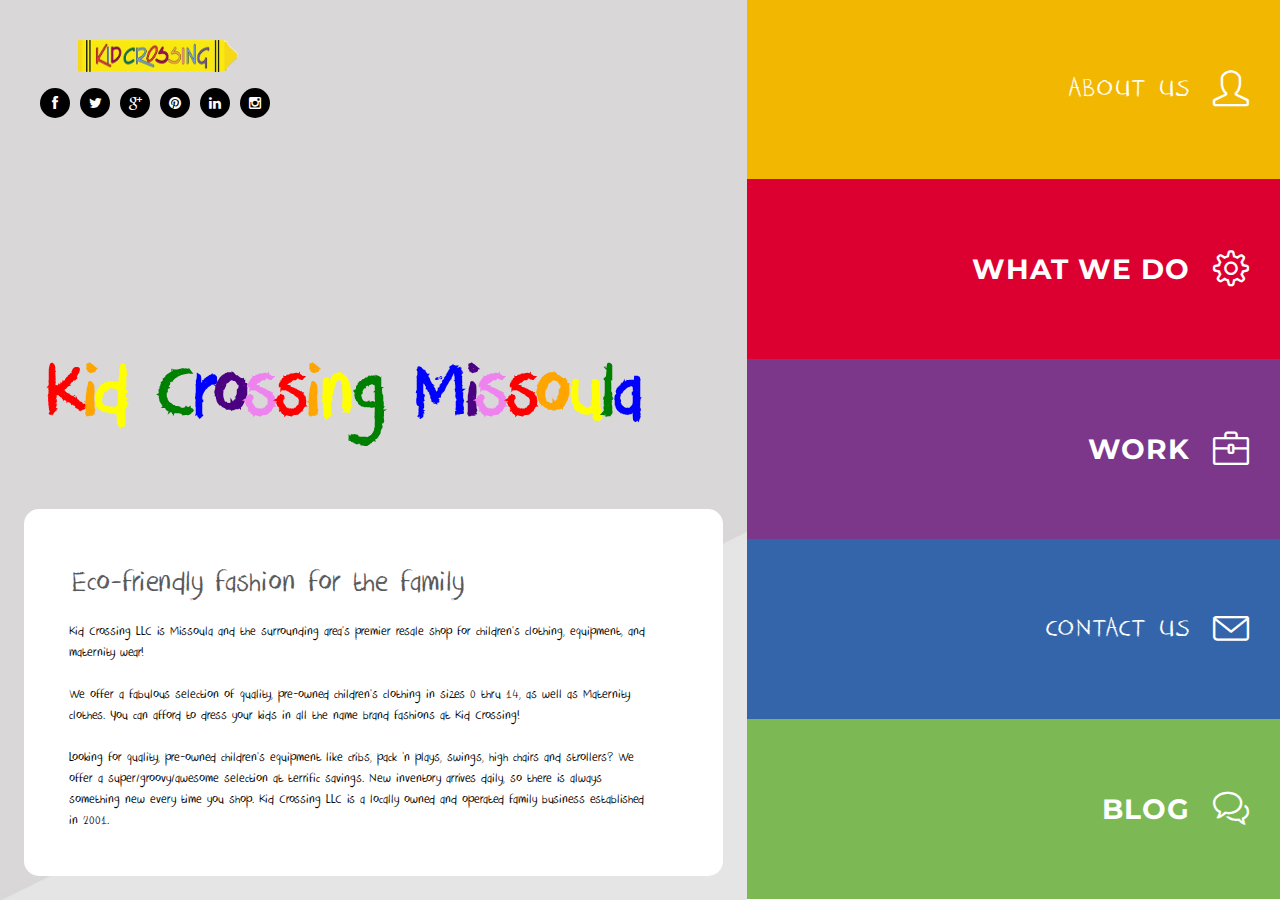
==== commit e3c6771f: "Added content to landing page, updated headers on 'about' and 'contact' pages, added functionality t" ====
--- a/index.html
+++ b/index.html
@@ -1,270 +1,281 @@
 <!DOCTYPE html>
 <html lang="en" >
   <head>
-    <meta charset="utf-8">
-    <meta http-equiv="X-UA-Compatible" content="IE=edge">
-    <meta name="viewport" content="width=device-width, initial-scale=1">
-
-    <!-- For pinterest: -->
-    <meta name="p:domain_verify" content="b9e4e8ab57370ea56ad98607bad42ede"/>
-    
-    <title>Kid Crossing Missoula</title>
-    <!-- CSS  -->
-    <!-- <link rel="stylesheet" href="stylesheet/bootstrap.min.css" type="text/css" media="all"> -->
-    <link rel="stylesheet" href="https://maxcdn.bootstrapcdn.com/bootstrap/3.3.7/css/bootstrap.min.css" type="text/css" media="all">
-    <link rel="stylesheet" href="stylesheet/style.css" type="text/css" media="all">
-    <link rel="stylesheet" href="stylesheet/font-awesome.css" type="text/css" media="all">
-    <link rel="stylesheet" href="stylesheet/simple-line-icons.css" type="text/css" media="all">
-    
-    <link href='https://fonts.googleapis.com/css?family=Herr+Von+Muellerhoff' rel='stylesheet' type='text/css'>
-    <link href='https://fonts.googleapis.com/css?family=Open+Sans:400,300italic,400italic,300,600,600italic,700,700italic,800,800italic' rel='stylesheet' type='text/css'>
-    <link href='https://fonts.googleapis.com/css?family=Montserrat:400,700' rel='stylesheet' type='text/css'>
-    <link rel="stylesheet" href="stylesheet/kidcrossing.css" type="text/css" media="all">
+	<meta charset="utf-8">
+	<meta http-equiv="X-UA-Compatible" content="IE=edge">
+	<meta name="viewport" content="width=device-width, initial-scale=1">
+
+	<!-- For pinterest: -->
+	<meta name="p:domain_verify" content="b9e4e8ab57370ea56ad98607bad42ede"/>
+	
+	<title>Kid Crossing Missoula</title>
+	<!-- CSS  -->
+	<!-- <link rel="stylesheet" href="stylesheet/bootstrap.min.css" type="text/css" media="all"> -->
+	<link rel="stylesheet" href="https://maxcdn.bootstrapcdn.com/bootstrap/3.3.7/css/bootstrap.min.css" type="text/css" media="all">
+	<link rel="stylesheet" href="stylesheet/style.css" type="text/css" media="all">
+	<link rel="stylesheet" href="stylesheet/font-awesome.css" type="text/css" media="all">
+	<link rel="stylesheet" href="stylesheet/simple-line-icons.css" type="text/css" media="all">
+	
+	<link href='https://fonts.googleapis.com/css?family=Herr+Von+Muellerhoff' rel='stylesheet' type='text/css'>
+	<link href='https://fonts.googleapis.com/css?family=Open+Sans:400,300italic,400italic,300,600,600italic,700,700italic,800,800italic' rel='stylesheet' type='text/css'>
+	<link href='https://fonts.googleapis.com/css?family=Montserrat:400,700' rel='stylesheet' type='text/css'>
+	<link rel="stylesheet" href="stylesheet/kidcrossing.css" type="text/css" media="all">
   </head>
 
 <body>
   <div class="container">
   <!-- Home Block-->
-    <div id="home_wrapper">
-      <div class="col-lg-7 col-md-7 col-sm-12 col-xs-12 home">
-        <div class="home-block">
-          <div class="social-buttons"> 
-          <a class="facebook" href="https://www.facebook.com/kidcrossingmissoula/" target="_blank"></a>
-          <a class="twitter" href="https://twitter.com/kidcrossing406" target="_blank"></a>
-          <a class="google-plus" href="https://plus.google.com/+KidCrossingMissoula" target="_blank"></a>
-          <a class="pinterest" href="https://www.pinterest.com/kidcrossing406/" target="_blank"></a>
-          <a class="linkedin" href="https://www.linkedin.com/company/kid-crossing-missoula" target="_blank"></a>
-          <a class="instagram" href="https://www.instagram.com/kidcrossing/" target="_blank"></a>
+	<div id="home_wrapper">
+		<div class="col-lg-7 col-md-7 col-sm-12 col-xs-12 home">
+			<div class="home-block">
+				<div class="social-buttons"> 
+					<div class="main-logo">
+						<img src="images/logo.png" alt="logo"><br>
+					</div><br />
+					<a class="facebook" href="https://www.facebook.com/kidcrossingmissoula/" target="_blank"></a>
+					<a class="twitter" href="https://twitter.com/kidcrossing406" target="_blank"></a>
+					<a class="google-plus" href="https://plus.google.com/+KidCrossingMissoula" target="_blank"></a>
+					<a class="pinterest" href="https://www.pinterest.com/kidcrossing406/" target="_blank"></a>
+					<a class="linkedin" href="https://www.linkedin.com/company/kid-crossing-missoula" target="_blank"></a>
+					<a class="instagram" href="https://www.instagram.com/kidcrossing/" target="_blank"></a>
+			</div>
+			<div contenteditable>
+				<h1 class="crayons headliner"><span style="color: red">K</span><span style="color: orange">i</span><span style="color: yellow">d</span> <span style="color: green">C</span><span style="color: blue">r</span><span style="color: indigo">o</span><span style="color: violet">s</span><span style="color: red">s</span><span style="color: orange">i</span><span style="color: yellow">n</span><span style="color: green">g</span> <span style="color: blue">M</span><span style="color: indigo">i</span><span style="color: violet">s</span><span style="color: red">s</span><span style="color: orange">o</span><span style="color: yellow">u</span><span style="color: green">l</span><span style="color: blue">a</span></h1>
+			</div>
+		  	<div class="home-content">
+				<br><br>
+
+				<h3 class="tagline crayons">
+					Eco-friendly fashion for the family
+				</h3>
+				<p class="crayons content">
+					Kid Crossing LLC is Missoula and the surrounding area’s premier resale shop for children’s clothing, equipment, and maternity wear! <br /><br />
+					
+					We offer a fabulous selection of quality, pre-owned children’s clothing in sizes 0 thru 14, as well as Maternity clothes. You can afford to dress your kids in all the name brand fashions at Kid Crossing! <br /><br />
+					
+					Looking for quality, pre-owned children’s equipment like cribs, pack ‘n plays, swings, high chairs and strollers? We offer a super/groovy/awesome selection at terrific savings. New inventory arrives daily, so there is always something new every time you shop. Kid Crossing LLC is a locally owned and operated family business established in 2001.  
+
+				</p>
+			</div>
+		</div>
+	</div>
+
+	  <!-- Menu Block-->
+	  <div class="col-lg-5 ol-md-5 col-sm-12 col-xs-12">
+		<div class="colours tk-museo-sans stuck "> 
+		<a href="#" class="colour_link who_we_are" data-current="false">
+		<span data-colour="#f2b701" data-name="about_us" class="colour" >
+		<span>
+		<i class="menu-img icon-user"></i>
+		 <h4 class="crayons"> About Us</h4>
+	 
+		 </span>
+		 </span>
+		  </a> 
+		 
+		 <a href="#" class="colour_link guestbook" data-current="false">
+		 <span data-colour="#dc0030" data-name="what_we_do" class="colour" >
+		 <span>
+		  <i class="menu-img icon-settings"></i>
+		  What We do
+		
+		  </span>
+		  </span>
+		  </a>
+		  
+		  <a href="#" class="colour_link products" data-current="false">
+		  <span data-colour="#7c378a" data-name="products" class="colour">
+		  <span>
+		  <i class="menu-img icon-briefcase"></i>
+		  Work
    
-          </div>
-          <div contenteditable>
-            <h1 class="crayons"><span style="color: red">K</span><span style="color: orange">i</span><span style="color: yellow">d</span> <span style="color: green">C</span><span style="color: blue">r</span><span style="color: indigo">o</span><span style="color: violet">s</span><span style="color: red">s</span><span style="color: orange">i</span><span style="color: yellow">n</span><span style="color: green">g</span> <span style="color: blue">M</span><span style="color: indigo">i</span><span style="color: violet">s</span><span style="color: red">s</span><span style="color: orange">o</span><span style="color: yellow">u</span><span style="color: green">l</span><span style="color: blue">a</span></h1>
-          </div>
-          <div class="home-content"> <img src="images/logo.png" alt="logo"><br>
-            <br><br>
-           <p>Lorem ipsum dolor sit amet, consectetur adipiscing elit. Nam fringilla augue nec est tristique auctor. <br>
-              Morbi ornare lectus quis justo gravida semper. </p>
-            <form>
-              <input type="search" name="s" placeholder="Search this site">
-            </form>
-          </div>
-        </div>
-      </div>
-
-      <!-- Menu Block-->
-      <div class="col-lg-5 ol-md-5 col-sm-12 col-xs-12">
-        <div class="colours tk-museo-sans stuck "> 
-        <a href="#" class="colour_link who_we_are" data-current="false">
-        <span data-colour="#f2b701" data-name="about_us" class="colour" >
-        <span>
-        <i class="menu-img icon-user"></i>
-         About Us
-     
-         </span>
-         </span>
-          </a> 
-         
-         <a href="#" class="colour_link guestbook" data-current="false">
-         <span data-colour="#dc0030" data-name="what_we_do" class="colour" >
-         <span>
-          <i class="menu-img icon-settings"></i>
-          What We do
-        
-          </span>
-          </span>
-          </a>
-          
-          <a href="#" class="colour_link products" data-current="false">
-          <span data-colour="#7c378a" data-name="products" class="colour">
-          <span>
-          <i class="menu-img icon-briefcase"></i>
-          Work
-   
-          </span>
-          </span>
-          </a>
-          
-          <a href="#" class="colour_link faqs" data-current="false">
-          <span data-colour="#3465aa" data-name="contact_us" class="colour" >
-          <span>
-          <i class="menu-img icon-envelope"></i>
-          Contact Us
-    
-          </span>
-          </span>
-          </a>
-          
-          <a href="#" class="colour_link blog" data-current="false">
-          <span data-colour="#7cb854" data-name="blog" class="colour" >
-          <span>
-          <i class="menu-img icon-bubbles"></i>
-          Blog
-
-          </span>
-          </span>
-          </a> 
-          </div>
-      </div>
-    </div>
+		  </span>
+		  </span>
+		  </a>
+		  
+		  <a href="#" class="colour_link faqs" data-current="false">
+		  <span data-colour="#3465aa" data-name="contact_us" class="colour" >
+		  <span>
+		  	<i class="menu-img icon-envelope"></i>
+			<h4 class="crayons">
+				Contact Us
+			</h4>
+
+		  </span>
+		  </span>
+		  </a>
+		  
+		  <a href="#" class="colour_link blog" data-current="false">
+		  <span data-colour="#7cb854" data-name="blog" class="colour" >
+		  <span>
+		  <i class="menu-img icon-bubbles"></i>
+		  Blog
+
+		  </span>
+		  </span>
+		  </a> 
+		  </div>
+	  </div>
+	</div>
   </div>
 
 
   <!-- Content-->
   <div class="content-panel">
-    <div class="content-box">
-      <div class="icon-home">
-      <a href="#">Home</a>
-       
-      </div>
-      <div class="page_name">All Pages</div>
-      <h1 class="tk-source-sans-pro"></h1>
-      <div class="paragraphs"></div>
-    </div>
-  </div>
-
-     <!-- about-->
-      <div class="about_us hidden">
-        <div class="page_name tk-museo-sans">About us</div>
-        <h1 class="crayons">Kid Crossing. We buy, sell, and trade high-end used children's clothing and equipment.</h1>
-        <div class="social-buttons">
-          <a class="facebook" href="https://www.facebook.com/kidcrossingmissoula/" target="_blank"></a>
-          <a class="twitter" href="https://twitter.com/kidcrossing406" target="_blank"></a>
-          <a class="google-plus" href="https://plus.google.com/+KidCrossingMissoula" target="_blank"></a>
-          <a class="pinterest" href="https://www.pinterest.com/kidcrossing406/" target="_blank"></a>          
-          <a class="linkedin" href="https://www.linkedin.com/company/kid-crossing-missoula" target="_blank"></a>
-          <a class="instagram" href="https://www.instagram.com/kidcrossing/" target="_blank"></a>
-        </div>
-        <div class="paragraphs tk-source-sans-pro">
-         <div class="normal-text">Lorem ipsum dolor sit amet, consectetur adipiscing elit. Nam fringilla augue nec est tristique auctor. Donec non est at libero vulputate rutrum. Morbi ornare lectus quis justo gravida semper. Nulla tellus mi, vulputate adipiscing cursus eu, suscipit id nulla. Donec a neque libero. Pellentesque aliquet, sem eget laoreet ultrices, ipsum metus feugiat sem, quis fermentum turpis eros eget velit. Donec ac tempus ante.</div>
-         <div class="info-block">
-         <ul>
-         <li class="name"><strong>Sarah Smith</strong></li>
-         <li class="phone">(123) 456-7987</li>
-         <li class="email">sarahsmith@prime.com</li>
-         <li class="chat">sarahsmithprime</li>
-         <li class="address">San Francisco, CA 94107</li>
-          <li>
-            <div class="social-buttons">
-              <a class="facebook" href="https://www.facebook.com/kidcrossingmissoula/" target="_blank"></a>
-              <a class="twitter" href="https://twitter.com/kidcrossing406" target="_blank"></a>
-              <a class="google-plus" href="https://plus.google.com/+KidCrossingMissoula" target="_blank"></a>
-              <a class="pinterest" href="https://www.pinterest.com/kidcrossing406/" target="_blank"></a>          
-              <a class="linkedin" href="https://www.linkedin.com/company/kid-crossing-missoula" target="_blank"></a>
-              <a class="instagram" href="https://www.instagram.com/kidcrossing/" target="_blank"></a>
-            </div>
-          </li>
-         </ul>
-         </div>
-          <div class="photo-img"><img src="images/photo-img1.jpg" alt="Sarah Smith"  style="alignment-baseline:"/></div>
-        </div>
-      </div>
-    
-    <!-- What we do-->  
+	<div class="content-box">
+	  <div class="icon-home">
+	  <a href="#">Home</a>
+	   
+	  </div>
+	  <div class="page_name">All Pages</div>
+	  <h1 class="tk-source-sans-pro"></h1>
+	  <div class="paragraphs"></div>
+	</div>
+  </div>
+
+	 <!-- about-->
+	  <div class="about_us hidden">
+		<div class="page_name tk-museo-sans">About us</div>
+		<h1 class="crayons">Kid Crossing. We buy, sell, and trade high-end used children's clothing and equipment.</h1>
+		<div class="social-buttons">
+		  <a class="facebook" href="https://www.facebook.com/kidcrossingmissoula/" target="_blank"></a>
+		  <a class="twitter" href="https://twitter.com/kidcrossing406" target="_blank"></a>
+		  <a class="google-plus" href="https://plus.google.com/+KidCrossingMissoula" target="_blank"></a>
+		  <a class="pinterest" href="https://www.pinterest.com/kidcrossing406/" target="_blank"></a>          
+		  <a class="linkedin" href="https://www.linkedin.com/company/kid-crossing-missoula" target="_blank"></a>
+		  <a class="instagram" href="https://www.instagram.com/kidcrossing/" target="_blank"></a>
+		</div>
+		<div class="paragraphs tk-source-sans-pro">
+		 <div class="normal-text">Lorem ipsum dolor sit amet, consectetur adipiscing elit. Nam fringilla augue nec est tristique auctor. Donec non est at libero vulputate rutrum. Morbi ornare lectus quis justo gravida semper. Nulla tellus mi, vulputate adipiscing cursus eu, suscipit id nulla. Donec a neque libero. Pellentesque aliquet, sem eget laoreet ultrices, ipsum metus feugiat sem, quis fermentum turpis eros eget velit. Donec ac tempus ante.</div>
+		 <div class="info-block">
+		 <ul>
+		 <li class="name"><strong>Sarah Smith</strong></li>
+		 <li class="phone">(123) 456-7987</li>
+		 <li class="email">sarahsmith@prime.com</li>
+		 <li class="chat">sarahsmithprime</li>
+		 <li class="address">San Francisco, CA 94107</li>
+		  <li>
+			<div class="social-buttons">
+			  <a class="facebook" href="https://www.facebook.com/kidcrossingmissoula/" target="_blank"></a>
+			  <a class="twitter" href="https://twitter.com/kidcrossing406" target="_blank"></a>
+			  <a class="google-plus" href="https://plus.google.com/+KidCrossingMissoula" target="_blank"></a>
+			  <a class="pinterest" href="https://www.pinterest.com/kidcrossing406/" target="_blank"></a>          
+			  <a class="linkedin" href="https://www.linkedin.com/company/kid-crossing-missoula" target="_blank"></a>
+			  <a class="instagram" href="https://www.instagram.com/kidcrossing/" target="_blank"></a>
+			</div>
+		  </li>
+		 </ul>
+		 </div>
+		  <div class="photo-img"><img src="images/photo-img1.jpg" alt="Sarah Smith"  style="alignment-baseline:"/></div>
+		</div>
+	  </div>
+	
+	<!-- What we do-->  
   <div class="what_we_do hidden">
-    <div class="page_name tk-museo-sans">What We Do</div>
-    <h1 class="tk-source-sans-pro">Donec non est at libero vulputate</h1>
-    <div class="paragraphs tk-source-sans-pro">
-      <div class="normal-text"> Lorem ipsum dolor sit amet, consectetur adipiscing elit. Nam fringilla augue nec est tristique auctor. Donec non est at libero vulputate rutrum. Morbi ornare lectus quis justo gravida semper. Nulla tellus mi, vulputate adipiscing cursus eu, suscipit id nulla. Donec a neque libero. Pellentesque aliquet, sem eget laoreet ultrices, ipsum metus feugiat sem, quis fermentum turpis eros eget velit. Donec ac tempus ante. </div>
-      <div class="container padd-30"> 
-       <!-- Service Row -->
-        <div class="">
-          <!-- Service -->
-          <div class="col-md-4">
-            <div class="box">
-              <div class="icon"> <img src="images/icon-1.png" alt=""> </div>
-              <h5>Web designing</h5>
-              <hr>
-              <p> These are the voyages of the Starship Enterpr movin' on up to the east side. We finally got a piece of thepie. </p>
-            </div>
-          </div>
-          
-          <!-- Service -->
-          <div class="col-md-4">
-            <div class="box">
-              <div class="icon"> <img src="images/icon-2.png" alt=""> </div>
-              <h5>Web development</h5>
-              <hr>
-              <p> These are the voyages of the Starship Enterpr movin' on up to the east side. We finally got a piece of thepie. </p>
-            </div>
-          </div>
-          
-          <!-- Service -->
-          <div class="col-md-4">
-            <div class="box">
-              <div class="icon"> <img src="images/icon-3.png" alt=""> </div>
-              <h5>branding</h5>
-              <hr>
-              <p> These are the voyages of the Starship Enterpr movin' on up to the east side. We finally got a piece of thepie. </p>
-            </div>
-          </div>
-          
-          <!-- Service -->
-          <div class="col-md-4">
-            <div class="box">
-              <div class="icon"> <img src="images/icon-4.png" alt=""> </div>
-              <h5>photography</h5>
-              <hr>
-              <p> These are the voyages of the Starship Enterpr movin' on up to the east side. We finally got a piece of thepie. </p>
-            </div>
-          </div>
-          
-          <!-- Service -->
-          <div class="col-md-4">
-            <div class="box">
-              <div class="icon"> <img src="images/icon-5.png" alt=""> </div>
-              <h5>digital marketing</h5>
-              <hr>
-              <p> These are the voyages of the Starship Enterpr movin' on up to the east side. We finally got a piece of thepie. </p>
-            </div>
-          </div>
-          
-          <!-- Service -->
-          <div class="col-md-4 ">
-            <div class="box">
-              <div class="icon"> <img src="images/icon-6.png" alt=""> </div>
-              <h5>web analytics</h5>
-              <hr>
-              <p> These are the voyages of the Starship Enterpr movin' on up to the east side. We finally got a piece of thepie. </p>
-            </div>
-          </div>
-        </div>
-      </div>
-      
-      <section class="design-count">
-                  <div class="container">
-                      <div>
-                          <!-- counter item -->
-                          <div class="col-md-3 col-sm-3">
-                                  <span class="counter-number">4527</span>
-                                  <span class="text-small">Graphic Design</span>
-                              </div>
-                         
-                          <!-- end counter item -->
-                           <!-- counter item -->
-                          <div class="col-md-3 col-sm-3">
-                                  <span class="counter-number">3500</span>
-                                  <span class="text-small">LOGO DESIGN</span>
-                              </div>
-                          
-                          <!-- end counter item -->
-                          <!-- counter item -->
-                          <div class="col-md-3 col-sm-3">
-                                  <span class="counter-number">2680</span>
-                                  <span class="text-small">WEB DEVELOPMENT</span>
-                              </div>
-                        
-                          <!-- end counter item -->
-                           <!-- counter item -->
-                          <div class="col-md-3 col-sm-3">
-                                  <span class="counter-number">154</span>
-                                  <span class="text-small">APPLICATIONS</span>
-                              </div>
-                       
-                          <!-- end counter item -->
-                      </div>
-                  </div>
-              </section>
-    </div>
+	<div class="page_name tk-museo-sans">What We Do</div>
+	<h1 class="tk-source-sans-pro">Donec non est at libero vulputate</h1>
+	<div class="paragraphs tk-source-sans-pro">
+	  <div class="normal-text"> Lorem ipsum dolor sit amet, consectetur adipiscing elit. Nam fringilla augue nec est tristique auctor. Donec non est at libero vulputate rutrum. Morbi ornare lectus quis justo gravida semper. Nulla tellus mi, vulputate adipiscing cursus eu, suscipit id nulla. Donec a neque libero. Pellentesque aliquet, sem eget laoreet ultrices, ipsum metus feugiat sem, quis fermentum turpis eros eget velit. Donec ac tempus ante. </div>
+	  <div class="container padd-30"> 
+	   <!-- Service Row -->
+		<div class="">
+		  <!-- Service -->
+		  <div class="col-md-4">
+			<div class="box">
+			  <div class="icon"> <img src="images/icon-1.png" alt=""> </div>
+			  <h5>Web designing</h5>
+			  <hr>
+			  <p> These are the voyages of the Starship Enterpr movin' on up to the east side. We finally got a piece of thepie. </p>
+			</div>
+		  </div>
+		  
+		  <!-- Service -->
+		  <div class="col-md-4">
+			<div class="box">
+			  <div class="icon"> <img src="images/icon-2.png" alt=""> </div>
+			  <h5>Web development</h5>
+			  <hr>
+			  <p> These are the voyages of the Starship Enterpr movin' on up to the east side. We finally got a piece of thepie. </p>
+			</div>
+		  </div>
+		  
+		  <!-- Service -->
+		  <div class="col-md-4">
+			<div class="box">
+			  <div class="icon"> <img src="images/icon-3.png" alt=""> </div>
+			  <h5>branding</h5>
+			  <hr>
+			  <p> These are the voyages of the Starship Enterpr movin' on up to the east side. We finally got a piece of thepie. </p>
+			</div>
+		  </div>
+		  
+		  <!-- Service -->
+		  <div class="col-md-4">
+			<div class="box">
+			  <div class="icon"> <img src="images/icon-4.png" alt=""> </div>
+			  <h5>photography</h5>
+			  <hr>
+			  <p> These are the voyages of the Starship Enterpr movin' on up to the east side. We finally got a piece of thepie. </p>
+			</div>
+		  </div>
+		  
+		  <!-- Service -->
+		  <div class="col-md-4">
+			<div class="box">
+			  <div class="icon"> <img src="images/icon-5.png" alt=""> </div>
+			  <h5>digital marketing</h5>
+			  <hr>
+			  <p> These are the voyages of the Starship Enterpr movin' on up to the east side. We finally got a piece of thepie. </p>
+			</div>
+		  </div>
+		  
+		  <!-- Service -->
+		  <div class="col-md-4 ">
+			<div class="box">
+			  <div class="icon"> <img src="images/icon-6.png" alt=""> </div>
+			  <h5>web analytics</h5>
+			  <hr>
+			  <p> These are the voyages of the Starship Enterpr movin' on up to the east side. We finally got a piece of thepie. </p>
+			</div>
+		  </div>
+		</div>
+	  </div>
+	  
+	  <section class="design-count">
+				  <div class="container">
+					  <div>
+						  <!-- counter item -->
+						  <div class="col-md-3 col-sm-3">
+								  <span class="counter-number">4527</span>
+								  <span class="text-small">Graphic Design</span>
+							  </div>
+						 
+						  <!-- end counter item -->
+						   <!-- counter item -->
+						  <div class="col-md-3 col-sm-3">
+								  <span class="counter-number">3500</span>
+								  <span class="text-small">LOGO DESIGN</span>
+							  </div>
+						  
+						  <!-- end counter item -->
+						  <!-- counter item -->
+						  <div class="col-md-3 col-sm-3">
+								  <span class="counter-number">2680</span>
+								  <span class="text-small">WEB DEVELOPMENT</span>
+							  </div>
+						
+						  <!-- end counter item -->
+						   <!-- counter item -->
+						  <div class="col-md-3 col-sm-3">
+								  <span class="counter-number">154</span>
+								  <span class="text-small">APPLICATIONS</span>
+							  </div>
+					   
+						  <!-- end counter item -->
+					  </div>
+				  </div>
+			  </section>
+	</div>
   </div>
 
 
@@ -277,86 +288,86 @@
 
   <h1 class="tk-source-sans-pro"></h1>
   <div class="portfolio paragraphs tk-source-sans-pro" id="portfolio">
-    <div class="container-fluid">
-      <div class="row">
-        <div class="col-md-12 no-padding "> 
-          <div class="grid">
-            <figure class="portfolio-item" data-groups='["photography"]'> <img src="photos/portfolio.jpg" alt=""/>
-              <figcaption>
-                <h2>Nice <span>Lily</span></h2>
-                <p>Lily likes to play with crayons and pencils</p>
-                <a href="#" class="btn btn-main"> View more</a> </figcaption>
-            </figure>
-            <figure class="portfolio-item" data-groups='["design"]'> <img src="photos/portfolio2.jpg" alt=""/>
-              <figcaption>
-                <h2>Nice <span>Lily</span></h2>
-                <p>Lily likes to play with crayons and pencils</p>
-                <a href="#" class="btn btn-main"> View more</a> </figcaption>
-            </figure>
-            <figure class="portfolio-item" data-groups='["photography"]'> <img src="photos/portfolio3.jpg" alt=""/>
-              <figcaption>
-                <h2>Nice <span>Lily</span></h2>
-                <p>Lily likes to play with crayons and pencils</p>
-                <a href="#" class="btn btn-main"> View more</a> </figcaption>
-            </figure>
-            <figure class="portfolio-item" data-groups='["design"]'> <img src="photos/portfolio4.jpg" alt=""/>
-              <figcaption>
-                <h2>Nice <span>Lily</span></h2>
-                <p>Lily likes to play with crayons and pencils</p>
-                <a href="#" class="btn btn-main"> View more</a> </figcaption>
-            </figure>
-            <figure class="portfolio-item" data-groups='["design"]'> <img src="photos/portfolio5.jpg" alt=""/>
-              <figcaption>
-                <h2>Nice <span>Lily</span></h2>
-                <p>Lily likes to play with crayons and pencils</p>
-                <a href="#" class="btn btn-main"> View more</a> </figcaption>
-            </figure>
-            <figure class="portfolio-item" data-groups='["photography"]'> <img src="photos/portfolio6.jpg" alt=""/>
-              <figcaption>
-                <h2>Nice <span>Lily</span></h2>
-                <p>Lily likes to play with crayons and pencils</p>
-                <a href="#" class="btn btn-main"> View more</a> </figcaption>
-            </figure>
-            <figure class="portfolio-item" data-groups='["codding"]'> <img src="photos/portfolio7.jpg" alt=""/>
-              <figcaption>
-                <h2>Nice <span>Lily</span></h2>
-                <p>Lily likes to play with crayons and pencils</p>
-                <a href="#" class="btn btn-main"> View more</a> </figcaption>
-            </figure>
-            <figure class="portfolio-item" data-groups='["photography"]'> <img src="photos/portfolio8.jpg" alt=""/>
-              <figcaption>
-                <h2>Nice <span>Lily</span></h2>
-                <p>Lily likes to play with crayons and pencils</p>
-                <a href="#" class="btn btn-main"> View more</a> </figcaption>
-            </figure>
-            <figure class="portfolio-item" data-groups='["codding"]'> <img src="photos/portfolio9.jpg" alt=""/>
-              <figcaption>
-                <h2>Nice <span>Lily</span></h2>
-                <p>Lily likes to play with crayons and pencils</p>
-                <a href="#" class="btn btn-main"> View more</a> </figcaption>
-            </figure>
-            <figure class="portfolio-item" data-groups='["codding"]'> <img src="photos/portfolio10.jpg" alt=""/>
-              <figcaption>
-                <h2>Nice <span>Lily</span></h2>
-                <p>Lily likes to play with crayons and pencils</p>
-                <a href="#" class="btn btn-main"> View more</a> </figcaption>
-            </figure>
-            <figure class="portfolio-item" data-groups='["design"]'> <img src="photos/portfolio11.jpg" alt=""/>
-              <figcaption>
-                <h2>Nice <span>Lily</span></h2>
-                <p>Lily likes to play with crayons and pencils</p>
-                <a href="#" class="btn btn-main"> View more</a> </figcaption>
-            </figure>
-            <figure class="portfolio-item" data-groups='["design"]'> <img src="photos/portfolio12.jpg" alt=""/>
-              <figcaption>
-                <h2>Nice <span>Lily</span></h2>
-                <p>Lily likes to play with crayons and pencils</p>
-                <a href="#" class="btn btn-main"> View more</a> </figcaption>
-            </figure>
-          </div>
-        </div>
-      </div>
-    </div>
+	<div class="container-fluid">
+	  <div class="row">
+		<div class="col-md-12 no-padding "> 
+		  <div class="grid">
+			<figure class="portfolio-item" data-groups='["photography"]'> <img src="photos/portfolio.jpg" alt=""/>
+			  <figcaption>
+				<h2>Nice <span>Lily</span></h2>
+				<p>Lily likes to play with crayons and pencils</p>
+				<a href="#" class="btn btn-main"> View more</a> </figcaption>
+			</figure>
+			<figure class="portfolio-item" data-groups='["design"]'> <img src="photos/portfolio2.jpg" alt=""/>
+			  <figcaption>
+				<h2>Nice <span>Lily</span></h2>
+				<p>Lily likes to play with crayons and pencils</p>
+				<a href="#" class="btn btn-main"> View more</a> </figcaption>
+			</figure>
+			<figure class="portfolio-item" data-groups='["photography"]'> <img src="photos/portfolio3.jpg" alt=""/>
+			  <figcaption>
+				<h2>Nice <span>Lily</span></h2>
+				<p>Lily likes to play with crayons and pencils</p>
+				<a href="#" class="btn btn-main"> View more</a> </figcaption>
+			</figure>
+			<figure class="portfolio-item" data-groups='["design"]'> <img src="photos/portfolio4.jpg" alt=""/>
+			  <figcaption>
+				<h2>Nice <span>Lily</span></h2>
+				<p>Lily likes to play with crayons and pencils</p>
+				<a href="#" class="btn btn-main"> View more</a> </figcaption>
+			</figure>
+			<figure class="portfolio-item" data-groups='["design"]'> <img src="photos/portfolio5.jpg" alt=""/>
+			  <figcaption>
+				<h2>Nice <span>Lily</span></h2>
+				<p>Lily likes to play with crayons and pencils</p>
+				<a href="#" class="btn btn-main"> View more</a> </figcaption>
+			</figure>
+			<figure class="portfolio-item" data-groups='["photography"]'> <img src="photos/portfolio6.jpg" alt=""/>
+			  <figcaption>
+				<h2>Nice <span>Lily</span></h2>
+				<p>Lily likes to play with crayons and pencils</p>
+				<a href="#" class="btn btn-main"> View more</a> </figcaption>
+			</figure>
+			<figure class="portfolio-item" data-groups='["codding"]'> <img src="photos/portfolio7.jpg" alt=""/>
+			  <figcaption>
+				<h2>Nice <span>Lily</span></h2>
+				<p>Lily likes to play with crayons and pencils</p>
+				<a href="#" class="btn btn-main"> View more</a> </figcaption>
+			</figure>
+			<figure class="portfolio-item" data-groups='["photography"]'> <img src="photos/portfolio8.jpg" alt=""/>
+			  <figcaption>
+				<h2>Nice <span>Lily</span></h2>
+				<p>Lily likes to play with crayons and pencils</p>
+				<a href="#" class="btn btn-main"> View more</a> </figcaption>
+			</figure>
+			<figure class="portfolio-item" data-groups='["codding"]'> <img src="photos/portfolio9.jpg" alt=""/>
+			  <figcaption>
+				<h2>Nice <span>Lily</span></h2>
+				<p>Lily likes to play with crayons and pencils</p>
+				<a href="#" class="btn btn-main"> View more</a> </figcaption>
+			</figure>
+			<figure class="portfolio-item" data-groups='["codding"]'> <img src="photos/portfolio10.jpg" alt=""/>
+			  <figcaption>
+				<h2>Nice <span>Lily</span></h2>
+				<p>Lily likes to play with crayons and pencils</p>
+				<a href="#" class="btn btn-main"> View more</a> </figcaption>
+			</figure>
+			<figure class="portfolio-item" data-groups='["design"]'> <img src="photos/portfolio11.jpg" alt=""/>
+			  <figcaption>
+				<h2>Nice <span>Lily</span></h2>
+				<p>Lily likes to play with crayons and pencils</p>
+				<a href="#" class="btn btn-main"> View more</a> </figcaption>
+			</figure>
+			<figure class="portfolio-item" data-groups='["design"]'> <img src="photos/portfolio12.jpg" alt=""/>
+			  <figcaption>
+				<h2>Nice <span>Lily</span></h2>
+				<p>Lily likes to play with crayons and pencils</p>
+				<a href="#" class="btn btn-main"> View more</a> </figcaption>
+			</figure>
+		  </div>
+		</div>
+	  </div>
+	</div>
   </div>
   </div>
   </div>
@@ -366,83 +377,85 @@
   <div class="page_name tk-museo-sans">CONTACT US</div>  
   <h1 class="tk-source-sans-pro">Nulla tellus mi, vulputate adipiscing</h1>
   <div class="paragraphs tk-source-sans-pro">
-    <div class="normal-text"> Lorem ipsum dolor sit amet, consectetur adipiscing elit. Nam fringilla augue nec est tristique auctor. Donec non est at libero vulputate rutrum. Morbi ornare lectus quis justo gravida semper. Nulla tellus mi, vulputate adipiscing cursus eu, suscipit id nulla. Donec a neque libero. Pellentesque aliquet, sem eget laoreet ultrices, ipsum metus feugiat sem, quis fermentum turpis eros eget velit. Donec ac tempus ante. </div>
-    <br>
-
-    <div class="paragraphs no-columns tk-source-sans-pro">
-      <div class="block row">
-      <div style="margin-left:15px">
-          <iframe  height="280" frameborder="0" style="border:0; width:100%" src="https://www.google.com/maps/embed/v1/place?q=Shopify, Ottawa 150 Elgin Street, 8th Floor Ottawa, ON, Canada&key=AIzaSyAVk-o-EKPBOgtHwdNY1zJvcqKWM-g1drI"></iframe>
-          <address >
-          <strong>ThemesGround, Inc.</strong>
-          Main Rd,
-          San Francisco, CA 94107,
-          Phone: (123) 456-7987
-          </address>
-        </div>
-        <div class="col-md-6">
-          <form class="contact-form" >
-            <input type="text" class="form-control" id="fname" name="fname" placeholder="Your Full Name">
-            <input type="email" class="form-control" id="email" name="email" placeholder="Your E-mail">
-            <input type="text" class="form-control" id="subj" name="subj" placeholder="Your Subject">
-            <textarea id="mssg" name="mssg" placeholder="Your Message" class="form-control" rows="10"></textarea>
-            <button class="submit-btn" type="submit" id="send" data-loading-text="<i class='fa fa-spinner fa-spin'></i> Sending..."> Send</button>
-          </form>
-          <div id="result-message" role="alert"></div>
-        </div>
-        
-      </div>
-    </div>
+	<div class="normal-text">
+		Please contact us with any questions or to set up an appointment! Due to the high volume of calls, we do not accept messages via phone. Please email us or visit our Facebook page. 
+	</div>
+	<br>
+
+	<div class="paragraphs no-columns tk-source-sans-pro">
+	  <div class="block row">
+	  <div style="margin-left:15px">
+		  <iframe  height="280" frameborder="0" style="border:0; width:100%" src="https://www.google.com/maps/embed/v1/place?q=Kid Crossing Missoula 1521 S. Russell St., Missoula, MT. 59801&key=AIzaSyAVk-o-EKPBOgtHwdNY1zJvcqKWM-g1drI"></iframe>
+		  <address >
+		  <strong>Kid Crossing Missoula, LLC</strong><br />
+		  1521 S. Russell St.<br />
+		  Missoula, MT 59801<br />
+		  <strong>Phone:</strong> (406) 829-8808<br />
+		  </address>
+		</div>
+		<div class="col-md-6">
+		  <form method="post" name="contact" action="https://formspree.io/sarahncassie@mailinator.com" class="contact-form" >
+			<input type="text" class="form-control" id="fname" name="fname" placeholder="Your Full Name">
+			<input type="email" class="form-control" id="email" name="email" placeholder="Your E-mail">
+			<input type="text" class="form-control" id="subj" name="subj" placeholder="Your Subject">
+			<textarea id="mssg" name="mssg" placeholder="Your Message" class="form-control" rows="10"></textarea>
+			<button class="submit-btn" type="submit" id="send" data-loading-text="<i class='fa fa-spinner fa-spin'></i> Sending..."> Send</button>
+		  </form>
+		  <div id="result-message" role="alert"></div>
+		</div>
+		
+	  </div>
+	</div>
   </div>
   </div>
 
   <!-- Blog -->
   <div class="blog hidden"> 
-    <div class="page_name tk-museo-sans">BLOG</div>
-     <h1 class="tk-source-sans-pro"></h1>
-    <div class="paragraphs no-columns tk-source-sans-pro">
-    <div class="paragraphs tk-source-sans-pro">
-    
-      <article>
-        <header class="entry-header">
-          <span>Wednesday 17 April.</span>
-          <h1 class="entry-title"> <a href="#">A example blog post with image</a> </h1>
-        </header>
-        <!-- .entry-header -->
-        
-        <div class="entry-content">
-          <div class="wp-caption"><a href="#"><img alt="blog image" src="images/post-thumb.jpg" ></a>
-            <p class="wp-caption-text">orquatos nihil utuntur liberamur benivole epularum evertunt accommodare, democrito didicerimus occulta egregios, praeclaram familiaritatem novi accusamus delectus opinemur mutae expetenda perpauca eas, concederetur fecerit ignorare delectari industria patientiamque. Invenire probes contereret maior opinor iucundo inciderint depravate, concupiscunt, deorum didicerimus, solitudo ingeniis confectum attento illustribus. Quanta suam, quieti usu necessarius. Sapienter existimo fruenda contentiones deduceret dolere minuti animi scientia, inbecilloque servire evertunt.</p>
-          </div>
-        </div>
-        <!-- .entry-content --> 
-      </article>
-      <!-- #post -->
-      <article>
-        <header class="entry-header">
-          <span>Sunday 17 March.</span>
-          <h1 class="entry-title"> <a href="#">A example blog post without image</a> </h1>
-        </header>
-        <!-- .entry-header -->
-        
-        <div class="entry-content">
-          <p>Torquatos nihil utuntur liberamur benivole epularum evertunt accommodare, democrito didicerimus occulta egregios, praeclaram familiaritatem novi accusamus delectus opinemur mutae expetenda perpauca eas, concederetur fecerit ignorare delectari industria patientiamque.</p>
-          <p> Invenire probes contereret maior opinor iucundo inciderint depravate, concupiscunt, deorum didicerimus, solitudo ingeniis confectum attento illustribus. Quanta suam, quieti usu necessarius. Sapienter existimo fruenda contentiones deduceret dolere minuti animi scientia, inbecilloque servire evertunt. Exeduntur vivi laudatum dicitur omnia verterem fuerit inanitate efficiatur</p>
-          <p>orquatos nihil utuntur liberamur benivole epularum evertunt accommodare, democrito didicerimus occulta egregios, praeclaram familiaritatem novi accusamus delectus opinemur mutae expetenda perpauca eas, concederetur fecerit ignorare delectari industria patientiamque. Invenire probes contereret maior opinor iucundo inciderint depravate, concupiscunt, deorum didicerimus, solitudo ingeniis confectum attento illustribus. Quanta suam, quieti usu necessarius. Sapienter existimo fruenda contentiones deduceret dolere minuti animi scientia, inbecilloque servire evertunt.</p>
-          <ul>
-            <li>Mobile applications for iPhone, Blackberry and Android</li>
-            <li>Having access to company directories from any device</li>
-            <li>Fixed mobile convergence</li>
-            <li>Find me/follow me capabilities</li>
-            <li>Capability to transfer and record calls from your mobile phone to another number or extension too</li>
-            <li>The ability to make calls from your mobile device as if it were an office extension</li>
-          </ul>
-          <p>Need more information? Contact us today! Like or Tweet about us and stay tuned for Part Two!</p>          
-        </div>
-        <!-- .entry-content --> 
-      </article>
-      <!-- #post --> 
-    </div>
+	<div class="page_name tk-museo-sans">BLOG</div>
+	 <h1 class="tk-source-sans-pro"></h1>
+	<div class="paragraphs no-columns tk-source-sans-pro">
+	<div class="paragraphs tk-source-sans-pro">
+	
+	  <article>
+		<header class="entry-header">
+		  <span>Wednesday 17 April.</span>
+		  <h1 class="entry-title"> <a href="#">A example blog post with image</a> </h1>
+		</header>
+		<!-- .entry-header -->
+		
+		<div class="entry-content">
+		  <div class="wp-caption"><a href="#"><img alt="blog image" src="images/post-thumb.jpg" ></a>
+			<p class="wp-caption-text">orquatos nihil utuntur liberamur benivole epularum evertunt accommodare, democrito didicerimus occulta egregios, praeclaram familiaritatem novi accusamus delectus opinemur mutae expetenda perpauca eas, concederetur fecerit ignorare delectari industria patientiamque. Invenire probes contereret maior opinor iucundo inciderint depravate, concupiscunt, deorum didicerimus, solitudo ingeniis confectum attento illustribus. Quanta suam, quieti usu necessarius. Sapienter existimo fruenda contentiones deduceret dolere minuti animi scientia, inbecilloque servire evertunt.</p>
+		  </div>
+		</div>
+		<!-- .entry-content --> 
+	  </article>
+	  <!-- #post -->
+	  <article>
+		<header class="entry-header">
+		  <span>Sunday 17 March.</span>
+		  <h1 class="entry-title"> <a href="#">A example blog post without image</a> </h1>
+		</header>
+		<!-- .entry-header -->
+		
+		<div class="entry-content">
+		  <p>Torquatos nihil utuntur liberamur benivole epularum evertunt accommodare, democrito didicerimus occulta egregios, praeclaram familiaritatem novi accusamus delectus opinemur mutae expetenda perpauca eas, concederetur fecerit ignorare delectari industria patientiamque.</p>
+		  <p> Invenire probes contereret maior opinor iucundo inciderint depravate, concupiscunt, deorum didicerimus, solitudo ingeniis confectum attento illustribus. Quanta suam, quieti usu necessarius. Sapienter existimo fruenda contentiones deduceret dolere minuti animi scientia, inbecilloque servire evertunt. Exeduntur vivi laudatum dicitur omnia verterem fuerit inanitate efficiatur</p>
+		  <p>orquatos nihil utuntur liberamur benivole epularum evertunt accommodare, democrito didicerimus occulta egregios, praeclaram familiaritatem novi accusamus delectus opinemur mutae expetenda perpauca eas, concederetur fecerit ignorare delectari industria patientiamque. Invenire probes contereret maior opinor iucundo inciderint depravate, concupiscunt, deorum didicerimus, solitudo ingeniis confectum attento illustribus. Quanta suam, quieti usu necessarius. Sapienter existimo fruenda contentiones deduceret dolere minuti animi scientia, inbecilloque servire evertunt.</p>
+		  <ul>
+			<li>Mobile applications for iPhone, Blackberry and Android</li>
+			<li>Having access to company directories from any device</li>
+			<li>Fixed mobile convergence</li>
+			<li>Find me/follow me capabilities</li>
+			<li>Capability to transfer and record calls from your mobile phone to another number or extension too</li>
+			<li>The ability to make calls from your mobile device as if it were an office extension</li>
+		  </ul>
+		  <p>Need more information? Contact us today! Like or Tweet about us and stay tuned for Part Two!</p>          
+		</div>
+		<!-- .entry-content --> 
+	  </article>
+	  <!-- #post --> 
+	</div>
   </div>
   </div>
   <!-- #main .wrapper --> 
--- a/stylesheet/kidcrossing.css
+++ b/stylesheet/kidcrossing.css
@@ -1,12 +1,12 @@
+/* Custom Font */
 @font-face {
     font-family: "crayons";
     src: url(/fonts/dk-crayon-crumble.ttf) format("truetype");
 }
 
-h1.crayons { 
+.crayons, h1.crayons, h2.crayons, h3.crayons, h4.crayons, h5.crayons, h5.crayons{ 
     font-family: "crayons", Verdana, Tahoma;
 }
-
 
 /* Custom Social Media Icons */
 
@@ -19,4 +19,42 @@
 font-family: FontAwesome;
 font-size:14px;
 color:#fff
-}+}
+
+/* Text-related custom stuff */
+h1.crayons.headliner{
+	border: 15px;
+	border-color: black;
+}
+
+h3.tagline{
+	margin-left:.75em;
+	margin-right:1.5em;
+	background:#fff;
+	font-size: 2em;
+}
+.home-block .home-content{
+	background:#fff;
+	border-radius: 15px;
+	padding: 1.5em 1.5em 1.5em 1.5em;
+	margin: 1.5em 1.5em 1.5em 1.5em;
+}
+.home-block .home-content p{
+	margin:1.5em 1.5em 1.5em 1.5em;
+	padding: 0 0 0 0;
+	max-width: 90%;
+	text-align: left;
+	color:#000;
+}
+
+/* Logo Stuff */
+.social-buttons .main-logo{
+	height:2em;
+	width:10em;
+	margin-left: 3em;
+	margin-right: 3em;
+}
+.main-logo img{
+	height:100%;
+	width:100%;
+}
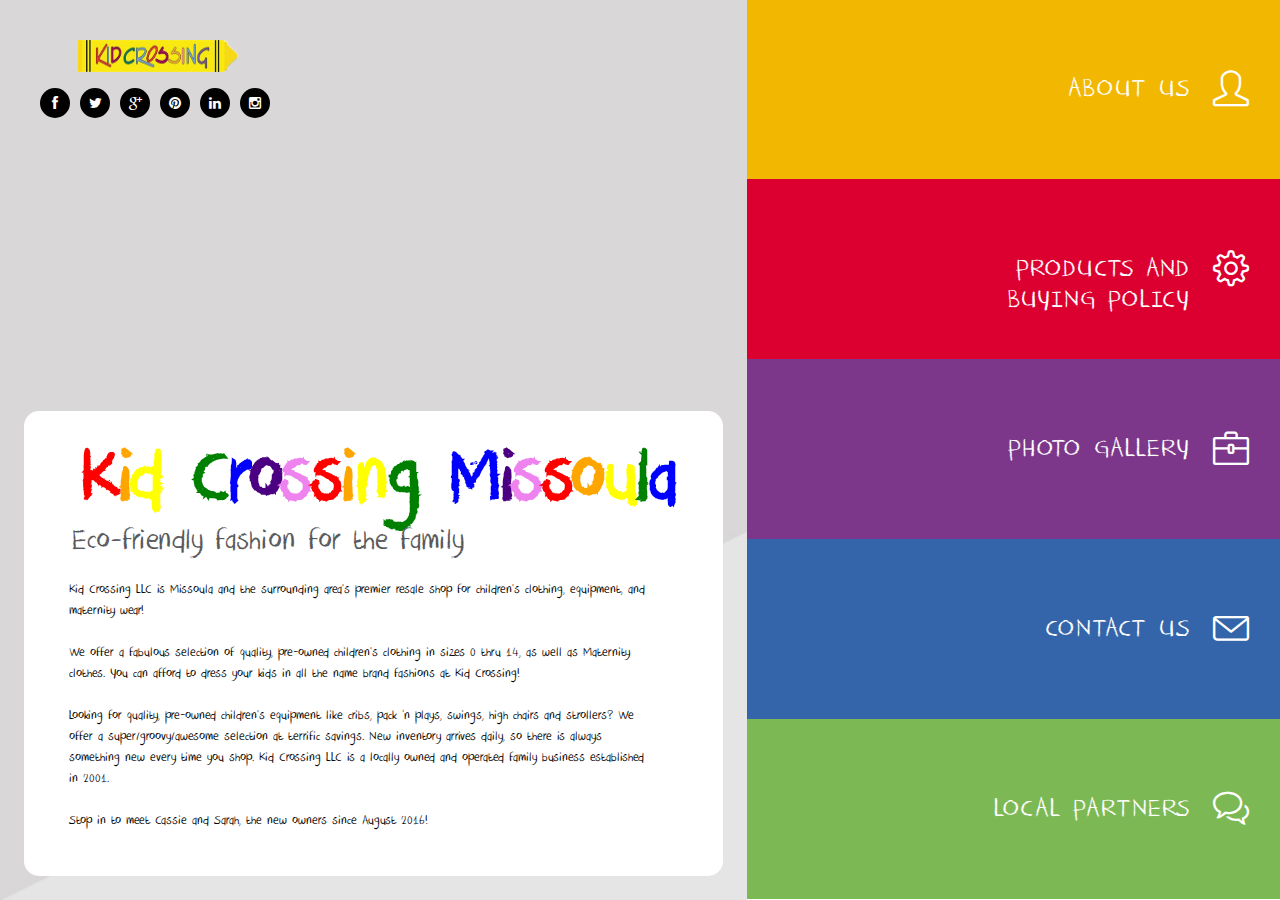
==== commit a6ab0460: "Updated styles and navigation bar" ====
--- a/index.html
+++ b/index.html
@@ -1,472 +1,512 @@
 <!DOCTYPE html>
-<html lang="en" >
-  <head>
-	<meta charset="utf-8">
-	<meta http-equiv="X-UA-Compatible" content="IE=edge">
-	<meta name="viewport" content="width=device-width, initial-scale=1">
-
-	<!-- For pinterest: -->
-	<meta name="p:domain_verify" content="b9e4e8ab57370ea56ad98607bad42ede"/>
-	
-	<title>Kid Crossing Missoula</title>
-	<!-- CSS  -->
-	<!-- <link rel="stylesheet" href="stylesheet/bootstrap.min.css" type="text/css" media="all"> -->
-	<link rel="stylesheet" href="https://maxcdn.bootstrapcdn.com/bootstrap/3.3.7/css/bootstrap.min.css" type="text/css" media="all">
-	<link rel="stylesheet" href="stylesheet/style.css" type="text/css" media="all">
-	<link rel="stylesheet" href="stylesheet/font-awesome.css" type="text/css" media="all">
-	<link rel="stylesheet" href="stylesheet/simple-line-icons.css" type="text/css" media="all">
-	
-	<link href='https://fonts.googleapis.com/css?family=Herr+Von+Muellerhoff' rel='stylesheet' type='text/css'>
-	<link href='https://fonts.googleapis.com/css?family=Open+Sans:400,300italic,400italic,300,600,600italic,700,700italic,800,800italic' rel='stylesheet' type='text/css'>
-	<link href='https://fonts.googleapis.com/css?family=Montserrat:400,700' rel='stylesheet' type='text/css'>
-	<link rel="stylesheet" href="stylesheet/kidcrossing.css" type="text/css" media="all">
-  </head>
-
-<body>
-  <div class="container">
-  <!-- Home Block-->
-	<div id="home_wrapper">
-		<div class="col-lg-7 col-md-7 col-sm-12 col-xs-12 home">
-			<div class="home-block">
-				<div class="social-buttons"> 
-					<div class="main-logo">
-						<img src="images/logo.png" alt="logo"><br>
-					</div><br />
-					<a class="facebook" href="https://www.facebook.com/kidcrossingmissoula/" target="_blank"></a>
-					<a class="twitter" href="https://twitter.com/kidcrossing406" target="_blank"></a>
-					<a class="google-plus" href="https://plus.google.com/+KidCrossingMissoula" target="_blank"></a>
-					<a class="pinterest" href="https://www.pinterest.com/kidcrossing406/" target="_blank"></a>
-					<a class="linkedin" href="https://www.linkedin.com/company/kid-crossing-missoula" target="_blank"></a>
-					<a class="instagram" href="https://www.instagram.com/kidcrossing/" target="_blank"></a>
-			</div>
-			<div contenteditable>
-				<h1 class="crayons headliner"><span style="color: red">K</span><span style="color: orange">i</span><span style="color: yellow">d</span> <span style="color: green">C</span><span style="color: blue">r</span><span style="color: indigo">o</span><span style="color: violet">s</span><span style="color: red">s</span><span style="color: orange">i</span><span style="color: yellow">n</span><span style="color: green">g</span> <span style="color: blue">M</span><span style="color: indigo">i</span><span style="color: violet">s</span><span style="color: red">s</span><span style="color: orange">o</span><span style="color: yellow">u</span><span style="color: green">l</span><span style="color: blue">a</span></h1>
-			</div>
-		  	<div class="home-content">
-				<br><br>
-
-				<h3 class="tagline crayons">
-					Eco-friendly fashion for the family
-				</h3>
-				<p class="crayons content">
-					Kid Crossing LLC is Missoula and the surrounding area’s premier resale shop for children’s clothing, equipment, and maternity wear! <br /><br />
-					
-					We offer a fabulous selection of quality, pre-owned children’s clothing in sizes 0 thru 14, as well as Maternity clothes. You can afford to dress your kids in all the name brand fashions at Kid Crossing! <br /><br />
-					
-					Looking for quality, pre-owned children’s equipment like cribs, pack ‘n plays, swings, high chairs and strollers? We offer a super/groovy/awesome selection at terrific savings. New inventory arrives daily, so there is always something new every time you shop. Kid Crossing LLC is a locally owned and operated family business established in 2001.  
-
-				</p>
-			</div>
-		</div>
-	</div>
-
-	  <!-- Menu Block-->
-	  <div class="col-lg-5 ol-md-5 col-sm-12 col-xs-12">
-		<div class="colours tk-museo-sans stuck "> 
-		<a href="#" class="colour_link who_we_are" data-current="false">
-		<span data-colour="#f2b701" data-name="about_us" class="colour" >
-		<span>
-		<i class="menu-img icon-user"></i>
-		 <h4 class="crayons"> About Us</h4>
-	 
-		 </span>
-		 </span>
-		  </a> 
-		 
-		 <a href="#" class="colour_link guestbook" data-current="false">
-		 <span data-colour="#dc0030" data-name="what_we_do" class="colour" >
-		 <span>
-		  <i class="menu-img icon-settings"></i>
-		  What We do
-		
-		  </span>
-		  </span>
-		  </a>
-		  
-		  <a href="#" class="colour_link products" data-current="false">
-		  <span data-colour="#7c378a" data-name="products" class="colour">
-		  <span>
-		  <i class="menu-img icon-briefcase"></i>
-		  Work
-   
-		  </span>
-		  </span>
-		  </a>
-		  
-		  <a href="#" class="colour_link faqs" data-current="false">
-		  <span data-colour="#3465aa" data-name="contact_us" class="colour" >
-		  <span>
-		  	<i class="menu-img icon-envelope"></i>
-			<h4 class="crayons">
-				Contact Us
-			</h4>
-
-		  </span>
-		  </span>
-		  </a>
-		  
-		  <a href="#" class="colour_link blog" data-current="false">
-		  <span data-colour="#7cb854" data-name="blog" class="colour" >
-		  <span>
-		  <i class="menu-img icon-bubbles"></i>
-		  Blog
-
-		  </span>
-		  </span>
-		  </a> 
+	<html lang="en" >
+		<head>
+			<meta charset="utf-8">
+			<meta http-equiv="X-UA-Compatible" content="IE=edge">
+			<meta name="viewport" content="width=device-width, initial-scale=1">
+
+			<!-- For pinterest: -->
+			<meta name="p:domain_verify" content="b9e4e8ab57370ea56ad98607bad42ede"/>
+
+			<title>Kid Crossing Missoula</title>
+			<!-- CSS  -->
+			<!-- <link rel="stylesheet" href="stylesheet/bootstrap.min.css" type="text/css" media="all"> -->
+			<link rel="stylesheet" href="https://maxcdn.bootstrapcdn.com/bootstrap/3.3.7/css/bootstrap.min.css" type="text/css" media="all">
+			<link rel="stylesheet" href="stylesheet/style.css" type="text/css" media="all">
+			<link rel="stylesheet" href="stylesheet/font-awesome.css" type="text/css" media="all">
+			<link rel="stylesheet" href="stylesheet/simple-line-icons.css" type="text/css" media="all">
+
+			<link href='https://fonts.googleapis.com/css?family=Herr+Von+Muellerhoff' rel='stylesheet' type='text/css'>
+			<link href='https://fonts.googleapis.com/css?family=Open+Sans:400,300italic,400italic,300,600,600italic,700,700italic,800,800italic' rel='stylesheet' type='text/css'>
+			<link href='https://fonts.googleapis.com/css?family=Montserrat:400,700' rel='stylesheet' type='text/css'>
+			<link rel="stylesheet" href="stylesheet/kidcrossing.css" type="text/css" media="all">
+		</head>
+
+	<body>
+		<div class="container">
+			<!-- Home Block-->
+			<div id="home_wrapper">
+				<div class="col-lg-7 col-md-7 col-sm-12 col-xs-12 home">
+					<div class="home-block">
+						<div class="social-buttons"> 
+							<div class="main-logo">
+								<img src="images/logo.png" alt="logo"><br>
+							</div><br />
+							<a class="facebook" href="https://www.facebook.com/kidcrossingmissoula/" target="_blank"></a>
+							<a class="twitter" href="https://twitter.com/kidcrossing406" target="_blank"></a>
+							<a class="google-plus" href="https://plus.google.com/+KidCrossingMissoula" target="_blank"></a>
+							<a class="pinterest" href="https://www.pinterest.com/kidcrossing406/" target="_blank"></a>
+							<a class="linkedin" href="https://www.linkedin.com/company/kid-crossing-missoula" target="_blank"></a>
+							<a class="instagram" href="https://www.instagram.com/kidcrossing/" target="_blank"></a>
+							<br />
+					</div>
+
+					<div class="home-content">
+						<h1 class="crayons headliner">
+							<span style="color: red">K</span><span style="color: orange">i</span><span style="color: yellow">d</span> <span style="color: green">C</span><span style="color: blue">r</span><span style="color: indigo">o</span><span style="color: violet">s</span><span style="color: red">s</span><span style="color: orange">i</span><span style="color: yellow">n</span><span style="color: green">g</span> <span style="color: blue">M</span><span style="color: indigo">i</span><span style="color: violet">s</span><span style="color: red">s</span><span style="color: orange">o</span><span style="color: yellow">u</span><span style="color: green">l</span><span style="color: blue">a</span>
+						</h1>
+
+						<h3 class="tagline crayons">
+							Eco-friendly fashion for the family
+						</h3>
+
+						<p class="crayons">
+							Kid Crossing LLC is Missoula and the surrounding area’s premier resale shop for children’s clothing, equipment, and maternity wear! <br /><br />
+							
+							We offer a fabulous selection of quality, pre-owned children’s clothing in sizes 0 thru 14, as well as Maternity clothes. You can afford to dress your kids in all the name brand fashions at Kid Crossing! <br /><br />
+							
+							Looking for quality, pre-owned children’s equipment like cribs, pack ‘n plays, swings, high chairs and strollers? We offer a super/groovy/awesome selection at terrific savings. New inventory arrives daily, so there is always something new every time you shop. Kid Crossing LLC is a locally owned and operated family business established in 2001. <br /><br />
+
+							Stop in to meet Cassie and Sarah, the new owners since August 2016!
+						</p>
+					</div>
+				</div>
+			</div>
+
+			<!-- Menu Block-->
+			<div class="col-lg-5 ol-md-5 col-sm-12 col-xs-12">
+				<div class="colours tk-museo-sans stuck "> 
+					<a href="#" class="colour_link who_we_are" data-current="false">
+						<span data-colour="#f2b701" data-name="about_us" class="colour" >
+							<span>
+								<i class="menu-img icon-user"></i>
+								<h4 class="crayons">
+									About Us
+								</h4>
+							</span>
+						</span>
+					</a> 
+
+					<a href="#" class="colour_link products" data-current="false">
+						<span data-colour="#dc0030" data-name="what_we_do" class="colour" >
+							<span>
+								<i class="menu-img icon-settings"></i>
+								<h4 class="crayons">
+									Products and<br/>Buying Policy
+								</h4>
+							</span>
+						</span>
+					</a>
+
+					<a href="#" class="colour_link work" data-current="false">
+						<span data-colour="#7c378a" data-name="products" class="colour">
+							<span>
+								<i class="menu-img icon-briefcase"></i>
+								<h4 class="crayons">
+									Photo Gallery
+								</h4>
+							</span>
+						</span>
+					</a>
+
+					<a href="#" class="colour_link contact_us" data-current="false">
+						<span data-colour="#3465aa" data-name="contact_us" class="colour" >
+							<span>
+								<i class="menu-img icon-envelope"></i>
+								<h4 class="crayons">
+									Contact Us
+								</h4>
+							</span>
+						</span>
+					</a>
+
+					<a href="#" class="colour_link local_partners" data-current="false">
+						<span data-colour="#7cb854" data-name="local_partners" class="colour" >
+							<span>
+								<i class="menu-img icon-bubbles"></i>
+								<h4 class="crayons">
+									Local Partners
+								</h4>
+
+							</span>
+							</span>
+						</a> 
+					</div>
+				</div>
+			</div>
+		</div>
+
+
+		<!-- Content-->
+		<div class="content-panel">
+		<div class="content-box">
+		  <div class="icon-home">
+		  <a href="#">Home</a>
+		   
 		  </div>
-	  </div>
-	</div>
-  </div>
-
-
-  <!-- Content-->
-  <div class="content-panel">
-	<div class="content-box">
-	  <div class="icon-home">
-	  <a href="#">Home</a>
-	   
-	  </div>
-	  <div class="page_name">All Pages</div>
-	  <h1 class="tk-source-sans-pro"></h1>
-	  <div class="paragraphs"></div>
-	</div>
-  </div>
-
-	 <!-- about-->
-	  <div class="about_us hidden">
-		<div class="page_name tk-museo-sans">About us</div>
-		<h1 class="crayons">Kid Crossing. We buy, sell, and trade high-end used children's clothing and equipment.</h1>
-		<div class="social-buttons">
-		  <a class="facebook" href="https://www.facebook.com/kidcrossingmissoula/" target="_blank"></a>
-		  <a class="twitter" href="https://twitter.com/kidcrossing406" target="_blank"></a>
-		  <a class="google-plus" href="https://plus.google.com/+KidCrossingMissoula" target="_blank"></a>
-		  <a class="pinterest" href="https://www.pinterest.com/kidcrossing406/" target="_blank"></a>          
-		  <a class="linkedin" href="https://www.linkedin.com/company/kid-crossing-missoula" target="_blank"></a>
-		  <a class="instagram" href="https://www.instagram.com/kidcrossing/" target="_blank"></a>
-		</div>
+		  <div class="page_name">All Pages</div>
+		  <h1 class="tk-source-sans-pro"></h1>
+		  <div class="paragraphs"></div>
+		</div>
+		</div>
+
+		 <!-- about-->
+		  <div class="about_us hidden">
+			<div class="page_name tk-museo-sans">About us</div>
+				<h1 class="crayons">
+					Kid Crossing. We buy, sell, and trade high-end used children's clothing and equipment.
+				</h1>
+			<!--<div class="social-buttons">
+				<a class="facebook" href="https://www.facebook.com/kidcrossingmissoula/" target="_blank"></a>
+
+				<a class="twitter" href="https://twitter.com/kidcrossing406" target="_blank"></a>
+
+				<a class="google-plus" href="https://plus.google.com/+KidCrossingMissoula" target="_blank"></a>
+
+				<a class="pinterest" href="https://www.pinterest.com/kidcrossing406/" target="_blank"></a>  
+
+				<a class="linkedin" href="https://www.linkedin.com/company/kid-crossing-missoula" target="_blank"></a>
+
+				<a class="instagram" href="https://www.instagram.com/kidcrossing/" target="_blank"></a>
+				</div> -->
+				<div class="paragraphs tk-source-sans-pro">
+					<div class="normal-text crayons">
+						<p>
+							<h3 class="crayons">About the Business</h3>
+							Kid Crossing was started more than a decade ago and the philosophy has not changed, with the exception that real value, recycling, and sustaining our local community is more important than ever. Our goal has always been, and will continue to be, providing you with exceptional value on nearly-new children’s clothing and equipment, and maternity wear, while offering you a venue for eco-friendly clothing and equipment exchange.
+						</p>
+					</div>
+
+				<div class="normal-text crayons">
+					<p>
+						<h3 class="crayons">About the Owners</h3>
+						Cassie Gemmer and Sarah Hoffman are both lifelong Missoula, Montana natives. They are committed to the sustainable growth of the Missoula economy and support many local businesses. 
+						<br /><br />
+
+						Cassie worked as a veterinary technician for the majority of her adult years. She has now decided to settle down, have children, and help the community with their children's clothing needs!
+						<br /><br />
+
+						Sarah has worked closely with several Missoula businesses, including Pet Nebula and D and G Crane Service and has two beautiful daughters. She is a highly motivated individual with vast knowledge in both the community and children's needs.
+						<br /><br />
+
+						Both Sarah and Cassie want to help their community by inspiring growth and potential in all young Missoulians. They feel fortunate to be able to give back to local families in Missoula and the surrounding communities.
+					</p>
+				</div>
+
+				<div class="info-block">
+					<ul>
+						<li class="name"><strong>Sarah Hoffman and Cassie Gemmer</strong></li>
+						<li class="phone">(406) 829-8808</li>
+						<li class="email">sarahncassie@kidcrossingmissoula.com</li>
+						<li class="address">Missoula, Montana. 59801</li>
+						<li class="social">
+							<div class="social-buttons">
+								<a class="facebook" href="https://www.facebook.com/kidcrossingmissoula/" target="_blank"></a>
+
+								<a class="twitter" href="https://twitter.com/kidcrossing406" target="_blank"></a>
+
+								<a class="google-plus" href="https://plus.google.com/+KidCrossingMissoula" target="_blank"></a>
+
+								<a class="pinterest" href="https://www.pinterest.com/kidcrossing406/" target="_blank"></a>
+
+								<a class="linkedin" href="https://www.linkedin.com/company/kid-crossing-missoula" target="_blank"></a>
+
+								<a class="instagram" href="https://www.instagram.com/kidcrossing/" target="_blank"></a>
+							</div>
+						</li>
+					</ul>
+				</div>
+			</div>
+		  </div>
+
+		<!-- What we do-->  
+		<div class="what_we_do hidden">
+		<div class="page_name tk-museo-sans">What We Do</div>
+		<h1 class="tk-source-sans-pro">Donec non est at libero vulputate</h1>
 		<div class="paragraphs tk-source-sans-pro">
-		 <div class="normal-text">Lorem ipsum dolor sit amet, consectetur adipiscing elit. Nam fringilla augue nec est tristique auctor. Donec non est at libero vulputate rutrum. Morbi ornare lectus quis justo gravida semper. Nulla tellus mi, vulputate adipiscing cursus eu, suscipit id nulla. Donec a neque libero. Pellentesque aliquet, sem eget laoreet ultrices, ipsum metus feugiat sem, quis fermentum turpis eros eget velit. Donec ac tempus ante.</div>
-		 <div class="info-block">
-		 <ul>
-		 <li class="name"><strong>Sarah Smith</strong></li>
-		 <li class="phone">(123) 456-7987</li>
-		 <li class="email">sarahsmith@prime.com</li>
-		 <li class="chat">sarahsmithprime</li>
-		 <li class="address">San Francisco, CA 94107</li>
-		  <li>
-			<div class="social-buttons">
-			  <a class="facebook" href="https://www.facebook.com/kidcrossingmissoula/" target="_blank"></a>
-			  <a class="twitter" href="https://twitter.com/kidcrossing406" target="_blank"></a>
-			  <a class="google-plus" href="https://plus.google.com/+KidCrossingMissoula" target="_blank"></a>
-			  <a class="pinterest" href="https://www.pinterest.com/kidcrossing406/" target="_blank"></a>          
-			  <a class="linkedin" href="https://www.linkedin.com/company/kid-crossing-missoula" target="_blank"></a>
-			  <a class="instagram" href="https://www.instagram.com/kidcrossing/" target="_blank"></a>
-			</div>
-		  </li>
-		 </ul>
-		 </div>
-		  <div class="photo-img"><img src="images/photo-img1.jpg" alt="Sarah Smith"  style="alignment-baseline:"/></div>
-		</div>
-	  </div>
-	
-	<!-- What we do-->  
-  <div class="what_we_do hidden">
-	<div class="page_name tk-museo-sans">What We Do</div>
-	<h1 class="tk-source-sans-pro">Donec non est at libero vulputate</h1>
-	<div class="paragraphs tk-source-sans-pro">
-	  <div class="normal-text"> Lorem ipsum dolor sit amet, consectetur adipiscing elit. Nam fringilla augue nec est tristique auctor. Donec non est at libero vulputate rutrum. Morbi ornare lectus quis justo gravida semper. Nulla tellus mi, vulputate adipiscing cursus eu, suscipit id nulla. Donec a neque libero. Pellentesque aliquet, sem eget laoreet ultrices, ipsum metus feugiat sem, quis fermentum turpis eros eget velit. Donec ac tempus ante. </div>
-	  <div class="container padd-30"> 
-	   <!-- Service Row -->
-		<div class="">
-		  <!-- Service -->
-		  <div class="col-md-4">
-			<div class="box">
-			  <div class="icon"> <img src="images/icon-1.png" alt=""> </div>
-			  <h5>Web designing</h5>
-			  <hr>
-			  <p> These are the voyages of the Starship Enterpr movin' on up to the east side. We finally got a piece of thepie. </p>
+		  <div class="normal-text"> Lorem ipsum dolor sit amet, consectetur adipiscing elit. Nam fringilla augue nec est tristique auctor. Donec non est at libero vulputate rutrum. Morbi ornare lectus quis justo gravida semper. Nulla tellus mi, vulputate adipiscing cursus eu, suscipit id nulla. Donec a neque libero. Pellentesque aliquet, sem eget laoreet ultrices, ipsum metus feugiat sem, quis fermentum turpis eros eget velit. Donec ac tempus ante. </div>
+		  <div class="container padd-30"> 
+		   <!-- Service Row -->
+			<div class="">
+			  <!-- Service -->
+			  <div class="col-md-4">
+				<div class="box">
+				  <div class="icon"> <img src="images/icon-1.png" alt=""> </div>
+				  <h5>Web designing</h5>
+				  <hr>
+				  <p> These are the voyages of the Starship Enterpr movin' on up to the east side. We finally got a piece of thepie. </p>
+				</div>
+			  </div>
+			  
+			  <!-- Service -->
+			  <div class="col-md-4">
+				<div class="box">
+				  <div class="icon"> <img src="images/icon-2.png" alt=""> </div>
+				  <h5>Web development</h5>
+				  <hr>
+				  <p> These are the voyages of the Starship Enterpr movin' on up to the east side. We finally got a piece of thepie. </p>
+				</div>
+			  </div>
+			  
+			  <!-- Service -->
+			  <div class="col-md-4">
+				<div class="box">
+				  <div class="icon"> <img src="images/icon-3.png" alt=""> </div>
+				  <h5>branding</h5>
+				  <hr>
+				  <p> These are the voyages of the Starship Enterpr movin' on up to the east side. We finally got a piece of thepie. </p>
+				</div>
+			  </div>
+			  
+			  <!-- Service -->
+			  <div class="col-md-4">
+				<div class="box">
+				  <div class="icon"> <img src="images/icon-4.png" alt=""> </div>
+				  <h5>photography</h5>
+				  <hr>
+				  <p> These are the voyages of the Starship Enterpr movin' on up to the east side. We finally got a piece of thepie. </p>
+				</div>
+			  </div>
+			  
+			  <!-- Service -->
+			  <div class="col-md-4">
+				<div class="box">
+				  <div class="icon"> <img src="images/icon-5.png" alt=""> </div>
+				  <h5>digital marketing</h5>
+				  <hr>
+				  <p> These are the voyages of the Starship Enterpr movin' on up to the east side. We finally got a piece of thepie. </p>
+				</div>
+			  </div>
+			  
+			  <!-- Service -->
+			  <div class="col-md-4 ">
+				<div class="box">
+				  <div class="icon"> <img src="images/icon-6.png" alt=""> </div>
+				  <h5>web analytics</h5>
+				  <hr>
+				  <p> These are the voyages of the Starship Enterpr movin' on up to the east side. We finally got a piece of thepie. </p>
+				</div>
+			  </div>
 			</div>
 		  </div>
 		  
-		  <!-- Service -->
-		  <div class="col-md-4">
-			<div class="box">
-			  <div class="icon"> <img src="images/icon-2.png" alt=""> </div>
-			  <h5>Web development</h5>
-			  <hr>
-			  <p> These are the voyages of the Starship Enterpr movin' on up to the east side. We finally got a piece of thepie. </p>
-			</div>
-		  </div>
-		  
-		  <!-- Service -->
-		  <div class="col-md-4">
-			<div class="box">
-			  <div class="icon"> <img src="images/icon-3.png" alt=""> </div>
-			  <h5>branding</h5>
-			  <hr>
-			  <p> These are the voyages of the Starship Enterpr movin' on up to the east side. We finally got a piece of thepie. </p>
-			</div>
-		  </div>
-		  
-		  <!-- Service -->
-		  <div class="col-md-4">
-			<div class="box">
-			  <div class="icon"> <img src="images/icon-4.png" alt=""> </div>
-			  <h5>photography</h5>
-			  <hr>
-			  <p> These are the voyages of the Starship Enterpr movin' on up to the east side. We finally got a piece of thepie. </p>
-			</div>
-		  </div>
-		  
-		  <!-- Service -->
-		  <div class="col-md-4">
-			<div class="box">
-			  <div class="icon"> <img src="images/icon-5.png" alt=""> </div>
-			  <h5>digital marketing</h5>
-			  <hr>
-			  <p> These are the voyages of the Starship Enterpr movin' on up to the east side. We finally got a piece of thepie. </p>
-			</div>
-		  </div>
-		  
-		  <!-- Service -->
-		  <div class="col-md-4 ">
-			<div class="box">
-			  <div class="icon"> <img src="images/icon-6.png" alt=""> </div>
-			  <h5>web analytics</h5>
-			  <hr>
-			  <p> These are the voyages of the Starship Enterpr movin' on up to the east side. We finally got a piece of thepie. </p>
-			</div>
-		  </div>
-		</div>
-	  </div>
-	  
-	  <section class="design-count">
-				  <div class="container">
-					  <div>
-						  <!-- counter item -->
-						  <div class="col-md-3 col-sm-3">
-								  <span class="counter-number">4527</span>
-								  <span class="text-small">Graphic Design</span>
-							  </div>
-						 
-						  <!-- end counter item -->
-						   <!-- counter item -->
-						  <div class="col-md-3 col-sm-3">
-								  <span class="counter-number">3500</span>
-								  <span class="text-small">LOGO DESIGN</span>
-							  </div>
-						  
-						  <!-- end counter item -->
-						  <!-- counter item -->
-						  <div class="col-md-3 col-sm-3">
-								  <span class="counter-number">2680</span>
-								  <span class="text-small">WEB DEVELOPMENT</span>
-							  </div>
-						
-						  <!-- end counter item -->
-						   <!-- counter item -->
-						  <div class="col-md-3 col-sm-3">
-								  <span class="counter-number">154</span>
-								  <span class="text-small">APPLICATIONS</span>
-							  </div>
-					   
-						  <!-- end counter item -->
+		  <section class="design-count">
+					  <div class="container">
+						  <div>
+							  <!-- counter item -->
+							  <div class="col-md-3 col-sm-3">
+									  <span class="counter-number">4527</span>
+									  <span class="text-small">Graphic Design</span>
+								  </div>
+							 
+							  <!-- end counter item -->
+							   <!-- counter item -->
+							  <div class="col-md-3 col-sm-3">
+									  <span class="counter-number">3500</span>
+									  <span class="text-small">LOGO DESIGN</span>
+								  </div>
+							  
+							  <!-- end counter item -->
+							  <!-- counter item -->
+							  <div class="col-md-3 col-sm-3">
+									  <span class="counter-number">2680</span>
+									  <span class="text-small">WEB DEVELOPMENT</span>
+								  </div>
+							
+							  <!-- end counter item -->
+							   <!-- counter item -->
+							  <div class="col-md-3 col-sm-3">
+									  <span class="counter-number">154</span>
+									  <span class="text-small">APPLICATIONS</span>
+								  </div>
+						   
+							  <!-- end counter item -->
+						  </div>
 					  </div>
-				  </div>
-			  </section>
-	</div>
-  </div>
-
-
-  <!-- work -->
-  <div class="products hidden">
-  <div class="page_name tk-museo-sans">Prime Work</div>
-  <h1 class="tk-source-sans-pro">Nulla tellus mi, vulputate adipiscing</h1>
-  <div class="paragraphs tk-source-sans-pro">
-  <div class="normal-text"> Lorem ipsum dolor sit amet, consectetur adipiscing elit. Nam fringilla augue nec est tristique auctor. Donec non est at libero vulputate rutrum. Morbi ornare lectus quis justo gravida semper. Nulla tellus mi, vulputate adipiscing cursus eu, suscipit id nulla. Donec a neque libero. Pellentesque aliquet, sem eget laoreet ultrices, ipsum metus feugiat sem, quis fermentum turpis eros eget velit. Donec ac tempus ante. </div>
-
-  <h1 class="tk-source-sans-pro"></h1>
-  <div class="portfolio paragraphs tk-source-sans-pro" id="portfolio">
-	<div class="container-fluid">
-	  <div class="row">
-		<div class="col-md-12 no-padding "> 
-		  <div class="grid">
-			<figure class="portfolio-item" data-groups='["photography"]'> <img src="photos/portfolio.jpg" alt=""/>
-			  <figcaption>
-				<h2>Nice <span>Lily</span></h2>
-				<p>Lily likes to play with crayons and pencils</p>
-				<a href="#" class="btn btn-main"> View more</a> </figcaption>
-			</figure>
-			<figure class="portfolio-item" data-groups='["design"]'> <img src="photos/portfolio2.jpg" alt=""/>
-			  <figcaption>
-				<h2>Nice <span>Lily</span></h2>
-				<p>Lily likes to play with crayons and pencils</p>
-				<a href="#" class="btn btn-main"> View more</a> </figcaption>
-			</figure>
-			<figure class="portfolio-item" data-groups='["photography"]'> <img src="photos/portfolio3.jpg" alt=""/>
-			  <figcaption>
-				<h2>Nice <span>Lily</span></h2>
-				<p>Lily likes to play with crayons and pencils</p>
-				<a href="#" class="btn btn-main"> View more</a> </figcaption>
-			</figure>
-			<figure class="portfolio-item" data-groups='["design"]'> <img src="photos/portfolio4.jpg" alt=""/>
-			  <figcaption>
-				<h2>Nice <span>Lily</span></h2>
-				<p>Lily likes to play with crayons and pencils</p>
-				<a href="#" class="btn btn-main"> View more</a> </figcaption>
-			</figure>
-			<figure class="portfolio-item" data-groups='["design"]'> <img src="photos/portfolio5.jpg" alt=""/>
-			  <figcaption>
-				<h2>Nice <span>Lily</span></h2>
-				<p>Lily likes to play with crayons and pencils</p>
-				<a href="#" class="btn btn-main"> View more</a> </figcaption>
-			</figure>
-			<figure class="portfolio-item" data-groups='["photography"]'> <img src="photos/portfolio6.jpg" alt=""/>
-			  <figcaption>
-				<h2>Nice <span>Lily</span></h2>
-				<p>Lily likes to play with crayons and pencils</p>
-				<a href="#" class="btn btn-main"> View more</a> </figcaption>
-			</figure>
-			<figure class="portfolio-item" data-groups='["codding"]'> <img src="photos/portfolio7.jpg" alt=""/>
-			  <figcaption>
-				<h2>Nice <span>Lily</span></h2>
-				<p>Lily likes to play with crayons and pencils</p>
-				<a href="#" class="btn btn-main"> View more</a> </figcaption>
-			</figure>
-			<figure class="portfolio-item" data-groups='["photography"]'> <img src="photos/portfolio8.jpg" alt=""/>
-			  <figcaption>
-				<h2>Nice <span>Lily</span></h2>
-				<p>Lily likes to play with crayons and pencils</p>
-				<a href="#" class="btn btn-main"> View more</a> </figcaption>
-			</figure>
-			<figure class="portfolio-item" data-groups='["codding"]'> <img src="photos/portfolio9.jpg" alt=""/>
-			  <figcaption>
-				<h2>Nice <span>Lily</span></h2>
-				<p>Lily likes to play with crayons and pencils</p>
-				<a href="#" class="btn btn-main"> View more</a> </figcaption>
-			</figure>
-			<figure class="portfolio-item" data-groups='["codding"]'> <img src="photos/portfolio10.jpg" alt=""/>
-			  <figcaption>
-				<h2>Nice <span>Lily</span></h2>
-				<p>Lily likes to play with crayons and pencils</p>
-				<a href="#" class="btn btn-main"> View more</a> </figcaption>
-			</figure>
-			<figure class="portfolio-item" data-groups='["design"]'> <img src="photos/portfolio11.jpg" alt=""/>
-			  <figcaption>
-				<h2>Nice <span>Lily</span></h2>
-				<p>Lily likes to play with crayons and pencils</p>
-				<a href="#" class="btn btn-main"> View more</a> </figcaption>
-			</figure>
-			<figure class="portfolio-item" data-groups='["design"]'> <img src="photos/portfolio12.jpg" alt=""/>
-			  <figcaption>
-				<h2>Nice <span>Lily</span></h2>
-				<p>Lily likes to play with crayons and pencils</p>
-				<a href="#" class="btn btn-main"> View more</a> </figcaption>
-			</figure>
-		  </div>
-		</div>
-	  </div>
-	</div>
-  </div>
-  </div>
-  </div>
-
-  <!-- Contact us -->
-  <div class="contact_us hidden">
-  <div class="page_name tk-museo-sans">CONTACT US</div>  
-  <h1 class="tk-source-sans-pro">Nulla tellus mi, vulputate adipiscing</h1>
-  <div class="paragraphs tk-source-sans-pro">
-	<div class="normal-text">
-		Please contact us with any questions or to set up an appointment! Due to the high volume of calls, we do not accept messages via phone. Please email us or visit our Facebook page. 
-	</div>
-	<br>
-
-	<div class="paragraphs no-columns tk-source-sans-pro">
-	  <div class="block row">
-	  <div style="margin-left:15px">
-		  <iframe  height="280" frameborder="0" style="border:0; width:100%" src="https://www.google.com/maps/embed/v1/place?q=Kid Crossing Missoula 1521 S. Russell St., Missoula, MT. 59801&key=AIzaSyAVk-o-EKPBOgtHwdNY1zJvcqKWM-g1drI"></iframe>
-		  <address >
-		  <strong>Kid Crossing Missoula, LLC</strong><br />
-		  1521 S. Russell St.<br />
-		  Missoula, MT 59801<br />
-		  <strong>Phone:</strong> (406) 829-8808<br />
-		  </address>
-		</div>
-		<div class="col-md-6">
-		  <form method="post" name="contact" action="https://formspree.io/sarahncassie@mailinator.com" class="contact-form" >
-			<input type="text" class="form-control" id="fname" name="fname" placeholder="Your Full Name">
-			<input type="email" class="form-control" id="email" name="email" placeholder="Your E-mail">
-			<input type="text" class="form-control" id="subj" name="subj" placeholder="Your Subject">
-			<textarea id="mssg" name="mssg" placeholder="Your Message" class="form-control" rows="10"></textarea>
-			<button class="submit-btn" type="submit" id="send" data-loading-text="<i class='fa fa-spinner fa-spin'></i> Sending..."> Send</button>
-		  </form>
-		  <div id="result-message" role="alert"></div>
-		</div>
-		
-	  </div>
-	</div>
-  </div>
-  </div>
-
-  <!-- Blog -->
-  <div class="blog hidden"> 
-	<div class="page_name tk-museo-sans">BLOG</div>
-	 <h1 class="tk-source-sans-pro"></h1>
-	<div class="paragraphs no-columns tk-source-sans-pro">
-	<div class="paragraphs tk-source-sans-pro">
-	
-	  <article>
-		<header class="entry-header">
-		  <span>Wednesday 17 April.</span>
-		  <h1 class="entry-title"> <a href="#">A example blog post with image</a> </h1>
-		</header>
-		<!-- .entry-header -->
-		
-		<div class="entry-content">
-		  <div class="wp-caption"><a href="#"><img alt="blog image" src="images/post-thumb.jpg" ></a>
-			<p class="wp-caption-text">orquatos nihil utuntur liberamur benivole epularum evertunt accommodare, democrito didicerimus occulta egregios, praeclaram familiaritatem novi accusamus delectus opinemur mutae expetenda perpauca eas, concederetur fecerit ignorare delectari industria patientiamque. Invenire probes contereret maior opinor iucundo inciderint depravate, concupiscunt, deorum didicerimus, solitudo ingeniis confectum attento illustribus. Quanta suam, quieti usu necessarius. Sapienter existimo fruenda contentiones deduceret dolere minuti animi scientia, inbecilloque servire evertunt.</p>
-		  </div>
-		</div>
-		<!-- .entry-content --> 
-	  </article>
-	  <!-- #post -->
-	  <article>
-		<header class="entry-header">
-		  <span>Sunday 17 March.</span>
-		  <h1 class="entry-title"> <a href="#">A example blog post without image</a> </h1>
-		</header>
-		<!-- .entry-header -->
-		
-		<div class="entry-content">
-		  <p>Torquatos nihil utuntur liberamur benivole epularum evertunt accommodare, democrito didicerimus occulta egregios, praeclaram familiaritatem novi accusamus delectus opinemur mutae expetenda perpauca eas, concederetur fecerit ignorare delectari industria patientiamque.</p>
-		  <p> Invenire probes contereret maior opinor iucundo inciderint depravate, concupiscunt, deorum didicerimus, solitudo ingeniis confectum attento illustribus. Quanta suam, quieti usu necessarius. Sapienter existimo fruenda contentiones deduceret dolere minuti animi scientia, inbecilloque servire evertunt. Exeduntur vivi laudatum dicitur omnia verterem fuerit inanitate efficiatur</p>
-		  <p>orquatos nihil utuntur liberamur benivole epularum evertunt accommodare, democrito didicerimus occulta egregios, praeclaram familiaritatem novi accusamus delectus opinemur mutae expetenda perpauca eas, concederetur fecerit ignorare delectari industria patientiamque. Invenire probes contereret maior opinor iucundo inciderint depravate, concupiscunt, deorum didicerimus, solitudo ingeniis confectum attento illustribus. Quanta suam, quieti usu necessarius. Sapienter existimo fruenda contentiones deduceret dolere minuti animi scientia, inbecilloque servire evertunt.</p>
-		  <ul>
+				  </section>
+		</div>
+		</div>
+
+
+		<!-- work -->
+		<div class="products hidden">
+		<div class="page_name tk-museo-sans">Prime Work</div>
+		<h1 class="tk-source-sans-pro">Nulla tellus mi, vulputate adipiscing</h1>
+		<div class="paragraphs tk-source-sans-pro">
+		<div class="normal-text"> Lorem ipsum dolor sit amet, consectetur adipiscing elit. Nam fringilla augue nec est tristique auctor. Donec non est at libero vulputate rutrum. Morbi ornare lectus quis justo gravida semper. Nulla tellus mi, vulputate adipiscing cursus eu, suscipit id nulla. Donec a neque libero. Pellentesque aliquet, sem eget laoreet ultrices, ipsum metus feugiat sem, quis fermentum turpis eros eget velit. Donec ac tempus ante. </div>
+
+		<h1 class="tk-source-sans-pro"></h1>
+		<div class="portfolio paragraphs tk-source-sans-pro" id="portfolio">
+		<div class="container-fluid">
+			<div class="row">
+				<div class="col-md-12 no-padding "> 
+			  <div class="grid">
+				<figure class="portfolio-item" data-groups='["photography"]'> <img src="photos/portfolio.jpg" alt=""/>
+				  <figcaption>
+					<h2>Nice <span>Lily</span></h2>
+					<p>Lily likes to play with crayons and pencils</p>
+					<a href="#" class="btn btn-main"> View more</a> </figcaption>
+				</figure>
+				<figure class="portfolio-item" data-groups='["design"]'> <img src="photos/portfolio2.jpg" alt=""/>
+				  <figcaption>
+					<h2>Nice <span>Lily</span></h2>
+					<p>Lily likes to play with crayons and pencils</p>
+					<a href="#" class="btn btn-main"> View more</a> </figcaption>
+				</figure>
+				<figure class="portfolio-item" data-groups='["photography"]'> <img src="photos/portfolio3.jpg" alt=""/>
+				  <figcaption>
+					<h2>Nice <span>Lily</span></h2>
+					<p>Lily likes to play with crayons and pencils</p>
+					<a href="#" class="btn btn-main"> View more</a> </figcaption>
+				</figure>
+				<figure class="portfolio-item" data-groups='["design"]'> <img src="photos/portfolio4.jpg" alt=""/>
+				  <figcaption>
+					<h2>Nice <span>Lily</span></h2>
+					<p>Lily likes to play with crayons and pencils</p>
+					<a href="#" class="btn btn-main"> View more</a> </figcaption>
+				</figure>
+				<figure class="portfolio-item" data-groups='["design"]'> <img src="photos/portfolio5.jpg" alt=""/>
+				  <figcaption>
+					<h2>Nice <span>Lily</span></h2>
+					<p>Lily likes to play with crayons and pencils</p>
+					<a href="#" class="btn btn-main"> View more</a> </figcaption>
+				</figure>
+				<figure class="portfolio-item" data-groups='["photography"]'> <img src="photos/portfolio6.jpg" alt=""/>
+				  <figcaption>
+					<h2>Nice <span>Lily</span></h2>
+					<p>Lily likes to play with crayons and pencils</p>
+					<a href="#" class="btn btn-main"> View more</a> </figcaption>
+				</figure>
+				<figure class="portfolio-item" data-groups='["codding"]'> <img src="photos/portfolio7.jpg" alt=""/>
+				  <figcaption>
+					<h2>Nice <span>Lily</span></h2>
+					<p>Lily likes to play with crayons and pencils</p>
+					<a href="#" class="btn btn-main"> View more</a> </figcaption>
+				</figure>
+				<figure class="portfolio-item" data-groups='["photography"]'> <img src="photos/portfolio8.jpg" alt=""/>
+				  <figcaption>
+					<h2>Nice <span>Lily</span></h2>
+					<p>Lily likes to play with crayons and pencils</p>
+					<a href="#" class="btn btn-main"> View more</a> </figcaption>
+				</figure>
+				<figure class="portfolio-item" data-groups='["codding"]'> <img src="photos/portfolio9.jpg" alt=""/>
+				  <figcaption>
+					<h2>Nice <span>Lily</span></h2>
+					<p>Lily likes to play with crayons and pencils</p>
+					<a href="#" class="btn btn-main"> View more</a> </figcaption>
+				</figure>
+				<figure class="portfolio-item" data-groups='["codding"]'> <img src="photos/portfolio10.jpg" alt=""/>
+				  <figcaption>
+					<h2>Nice <span>Lily</span></h2>
+					<p>Lily likes to play with crayons and pencils</p>
+					<a href="#" class="btn btn-main"> View more</a> </figcaption>
+				</figure>
+				<figure class="portfolio-item" data-groups='["design"]'> <img src="photos/portfolio11.jpg" alt=""/>
+				  <figcaption>
+					<h2>Nice <span>Lily</span></h2>
+					<p>Lily likes to play with crayons and pencils</p>
+					<a href="#" class="btn btn-main"> View more</a> </figcaption>
+				</figure>
+				<figure class="portfolio-item" data-groups='["design"]'> <img src="photos/portfolio12.jpg" alt=""/>
+				  <figcaption>
+					<h2>Nice <span>Lily</span></h2>
+					<p>Lily likes to play with crayons and pencils</p>
+					<a href="#" class="btn btn-main"> View more</a> </figcaption>
+				</figure>
+			  </div>
+			</div>
+			</div>
+			</div>
+			</div>
+			</div>
+		</div>
+
+		<!-- Contact us -->
+		<div class="contact_us hidden">
+		<div class="page_name tk-museo-sans">CONTACT US</div>  
+		<h1 class="tk-source-sans-pro">Nulla tellus mi, vulputate adipiscing</h1>
+		<div class="paragraphs tk-source-sans-pro">
+		<div class="normal-text">
+			Please contact us with any questions or to set up an appointment! Due to the high volume of calls, we do not accept messages via phone. Please email us or visit our Facebook page. 
+		</div>
+		<br>
+
+		<div class="paragraphs no-columns tk-source-sans-pro">
+			<div class="block row">
+				<div style="margin-left:15px">
+					<iframe  height="280" frameborder="0" style="border:0; width:100%" src="https://www.google.com/maps/embed/v1/place?q=Kid Crossing Missoula 1521 S. Russell St., Missoula, MT. 59801&key=AIzaSyAVk-o-EKPBOgtHwdNY1zJvcqKWM-g1drI"></iframe>
+
+					<address>
+						<strong>Kid Crossing Missoula, LLC</strong><br />
+						1521 S. Russell St.<br />
+						Missoula, MT 59801<br />
+						<strong>Phone:</strong> (406) 829-8808<br />
+					</address>
+				</div>
+				<div class="col-md-6">
+					<form method="post" name="contact" action="https://formspree.io/sarahncassie@mailinator.com" class="contact-form" >
+					<input type="text" class="form-control" id="fname" name="fname" placeholder="Your Full Name">
+					<input type="email" class="form-control" id="email" name="email" placeholder="Your E-mail">
+					<input type="text" class="form-control" id="subj" name="subj" placeholder="Your Subject">
+					<textarea id="mssg" name="mssg" placeholder="Your Message" class="form-control" rows="10"></textarea>
+					<button class="submit-btn" type="submit" id="send" data-loading-text="<i class='fa fa-spinner fa-spin'></i> Sending..."> Send</button>
+					</form>
+					<div id="result-message" role="alert"></div>
+				</div>
+
+					</div>
+				</div>
+			</div>
+		</div>
+
+		<!-- local_partners -->
+		<div class="local_partners hidden"> 
+		<div class="page_name tk-museo-sans">local_partners</div>
+		 <h1 class="tk-source-sans-pro"></h1>
+		<div class="paragraphs no-columns tk-source-sans-pro">
+		<div class="paragraphs tk-source-sans-pro">
+
+		  <article>
+			<header class="entry-header">
+			  <span>Wednesday 17 April.</span>
+			  <h1 class="entry-title"> <a href="#">A example local_partners post with image</a> </h1>
+			</header>
+			<!-- .entry-header -->
+			
+			<div class="entry-content">
+			  <div class="wp-caption"><a href="#"><img alt="local_partners image" src="images/post-thumb.jpg" ></a>
+				<p class="wp-caption-text">orquatos nihil utuntur liberamur benivole epularum evertunt accommodare, democrito didicerimus occulta egregios, praeclaram familiaritatem novi accusamus delectus opinemur mutae expetenda perpauca eas, concederetur fecerit ignorare delectari industria patientiamque. Invenire probes contereret maior opinor iucundo inciderint depravate, concupiscunt, deorum didicerimus, solitudo ingeniis confectum attento illustribus. Quanta suam, quieti usu necessarius. Sapienter existimo fruenda contentiones deduceret dolere minuti animi scientia, inbecilloque servire evertunt.</p>
+			  </div>
+			</div>
+			<!-- .entry-content --> 
+		  </article>
+		  <!-- #post -->
+		<article>
+			<header class="entry-header">
+				<span>Sunday 17 March.</span>
+				<h1 class="entry-title"> <a href="#">A example local_partners post without image</a> </h1>
+			</header>
+			<!-- .entry-header -->
+
+			<div class="entry-content">
+			<p>Torquatos nihil utuntur liberamur benivole epularum evertunt accommodare, democrito didicerimus occulta egregios, praeclaram familiaritatem novi accusamus delectus opinemur mutae expetenda perpauca eas, concederetur fecerit ignorare delectari industria patientiamque.</p>
+			<p> Invenire probes contereret maior opinor iucundo inciderint depravate, concupiscunt, deorum didicerimus, solitudo ingeniis confectum attento illustribus. Quanta suam, quieti usu necessarius. Sapienter existimo fruenda contentiones deduceret dolere minuti animi scientia, inbecilloque servire evertunt. Exeduntur vivi laudatum dicitur omnia verterem fuerit inanitate efficiatur</p>
+			<p>orquatos nihil utuntur liberamur benivole epularum evertunt accommodare, democrito didicerimus occulta egregios, praeclaram familiaritatem novi accusamus delectus opinemur mutae expetenda perpauca eas, concederetur fecerit ignorare delectari industria patientiamque. Invenire probes contereret maior opinor iucundo inciderint depravate, concupiscunt, deorum didicerimus, solitudo ingeniis confectum attento illustribus. Quanta suam, quieti usu necessarius. Sapienter existimo fruenda contentiones deduceret dolere minuti animi scientia, inbecilloque servire evertunt.</p>
+			<ul>
 			<li>Mobile applications for iPhone, Blackberry and Android</li>
 			<li>Having access to company directories from any device</li>
 			<li>Fixed mobile convergence</li>
 			<li>Find me/follow me capabilities</li>
 			<li>Capability to transfer and record calls from your mobile phone to another number or extension too</li>
 			<li>The ability to make calls from your mobile device as if it were an office extension</li>
-		  </ul>
-		  <p>Need more information? Contact us today! Like or Tweet about us and stay tuned for Part Two!</p>          
-		</div>
+			</ul>
+			<p>Need more information? Contact us today! Like or Tweet about us and stay tuned for Part Two!</p>          
+			</div>
 		<!-- .entry-content --> 
-	  </article>
-	  <!-- #post --> 
-	</div>
-  </div>
-  </div>
-  <!-- #main .wrapper --> 
-  <!-- #page --> 
-
-  <script type="text/javascript" src="JS/jquery-1.9.1.min.js"></script> 
-  <script src="https://maxcdn.bootstrapcdn.com/bootstrap/3.3.7/js/bootstrap.min.js" integrity="sha384-Tc5IQib027qvyjSMfHjOMaLkfuWVxZxUPnCJA7l2mCWNIpG9mGCD8wGNIcPD7Txa" crossorigin="anonymous"></script>
-  <!-- <script type="text/javascript" src="JS/bootstrap.min.js"></script>  -->
-  <script type="text/javascript" src="JS/common.js"></script>
-
-  <!-- For pinterest: -->
-  <script async defer src="//assets.pinterest.com/js/pinit.js"></script>
-</body>
+		</article>
+		<!-- #post --> 
+		</div>
+		</div>
+		</div>
+		<!-- #main .wrapper --> 
+		<!-- #page --> 
+
+		<script type="text/javascript" src="JS/jquery-1.9.1.min.js"></script> 
+		<script src="https://maxcdn.bootstrapcdn.com/bootstrap/3.3.7/js/bootstrap.min.js" integrity="sha384-Tc5IQib027qvyjSMfHjOMaLkfuWVxZxUPnCJA7l2mCWNIpG9mGCD8wGNIcPD7Txa" crossorigin="anonymous"></script>
+		<!-- <script type="text/javascript" src="JS/bootstrap.min.js"></script>  -->
+		<script type="text/javascript" src="JS/common.js"></script>
+
+		<!-- For pinterest: -->
+		<script async defer src="//assets.pinterest.com/js/pinit.js"></script>
+	</body>
 </html>--- a/stylesheet/style.css
+++ b/stylesheet/style.css
@@ -504,9 +504,9 @@
 	font-size: 66px;
 	font-weight: 600;
 	letter-spacing:-1px;
-	margin-left: 45px;
-	margin-top: -100px;
-	position: absolute;
+	margin-left: .4em;
+	/*margin-top: -100px;*/
+	/*position: absolute;*/
 	top: 50%;
 	font-family:'Montserrat', sans-serif;
 
@@ -559,7 +559,7 @@
 /* 6. About Us */
 .photo-img {margin-top:35px; line-height:0px}
 .photo-img img {width:100%}
-.info-block{ position:absolute; width:260px; color:#fff; border-radiua:3px; margin-left:35px; margin-top:80px; background:#000}
+/*.info-block{ position:absolute; width:260px; color:#fff; border-radius:15px; margin-left:35px; margin-top:80px; background:#000}*/
 .info-block ul {overflow:hidden; text-align:left; padding:0px; margin:0px!important}
 .info-block ul li{ display:block; text-align:left; padding:0px; margin:0px!important; padding:20px 25px; border-bottom:1px rgba(255,255,255,0.4) solid; }
 .info-block ul li:last-child{ border-bottom:none} 
--- a/stylesheet/kidcrossing.css
+++ b/stylesheet/kidcrossing.css
@@ -4,7 +4,7 @@
     src: url(/fonts/dk-crayon-crumble.ttf) format("truetype");
 }
 
-.crayons, h1.crayons, h2.crayons, h3.crayons, h4.crayons, h5.crayons, h5.crayons{ 
+.crayons, h1.crayons, h2.crayons, h3.crayons, h4.crayons, h5.crayons, h6.crayons{ 
     font-family: "crayons", Verdana, Tahoma;
 }
 
@@ -19,12 +19,6 @@
 font-family: FontAwesome;
 font-size:14px;
 color:#fff
-}
-
-/* Text-related custom stuff */
-h1.crayons.headliner{
-	border: 15px;
-	border-color: black;
 }
 
 h3.tagline{
@@ -47,6 +41,41 @@
 	color:#000;
 }
 
+/* Custom Containers */
+/*.info-block{
+	width: 27em;
+	position: relative;	
+	overflow-wrap: break-word; 
+	font-size: .85em;
+	margin: 1.5em;
+	margin-right: 25%;
+	margin-left: 25%; 
+}*/
+.info-block{
+	position: relative;
+	max-width:35em;
+	color:#fff;
+	overflow-wrap: break-word; 
+	font-size: .85em;
+	border-radius:15px;
+	margin: 5%;
+	background:#000
+}
+
+.info-block ul li{
+	padding:20px 15px 25px;
+}
+
+.normal-text{
+	position: relative;	
+	color:#fff;
+	background:#000;
+	border-radius: 15px;
+	width: 85%;	
+	padding: 1.5em 1.5em 1.5em 1.5em;
+	margin: 1.5em 1.5em 1.5em 1.5em;
+}
+
 /* Logo Stuff */
 .social-buttons .main-logo{
 	height:2em;
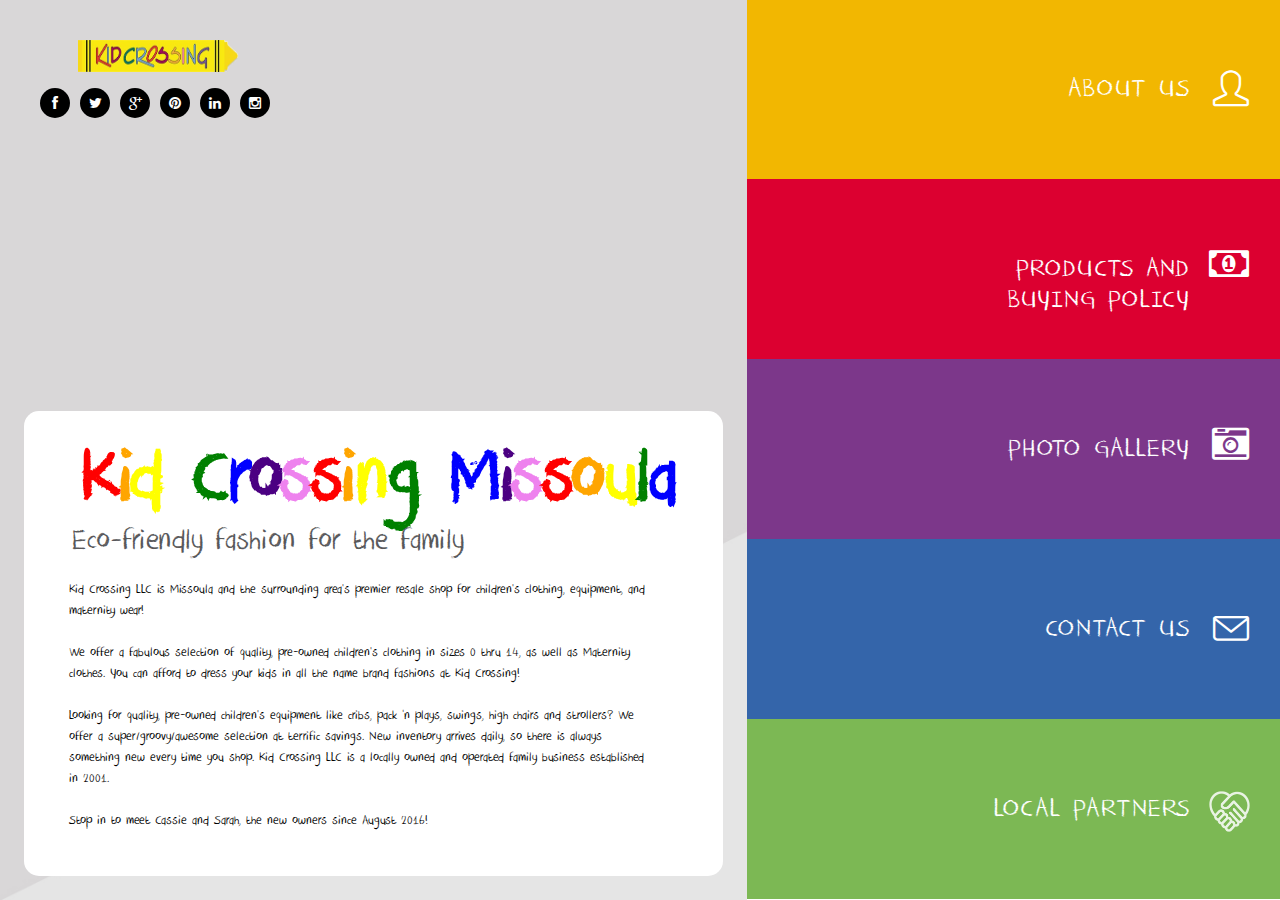
==== commit 5da2d4a3: "Added more glyphicons and updated fonts." ====
--- a/index.html
+++ b/index.html
@@ -16,9 +16,12 @@
 			<link rel="stylesheet" href="stylesheet/font-awesome.css" type="text/css" media="all">
 			<link rel="stylesheet" href="stylesheet/simple-line-icons.css" type="text/css" media="all">
 
+			<!--  Font Stuff -->
 			<link href='https://fonts.googleapis.com/css?family=Herr+Von+Muellerhoff' rel='stylesheet' type='text/css'>
 			<link href='https://fonts.googleapis.com/css?family=Open+Sans:400,300italic,400italic,300,600,600italic,700,700italic,800,800italic' rel='stylesheet' type='text/css'>
 			<link href='https://fonts.googleapis.com/css?family=Montserrat:400,700' rel='stylesheet' type='text/css'>
+
+			<!-- Custom CSS -->
 			<link rel="stylesheet" href="stylesheet/kidcrossing.css" type="text/css" media="all">
 		</head>
 
@@ -80,7 +83,8 @@
 					<a href="#" class="colour_link products" data-current="false">
 						<span data-colour="#dc0030" data-name="what_we_do" class="colour" >
 							<span>
-								<i class="menu-img icon-settings"></i>
+								<!-- <i class="menu-img icon-settings"></i> -->
+								<i class="menu-img fa fa-money fa-lg" aria-hidden="true"></i>
 								<h4 class="crayons">
 									Products and<br/>Buying Policy
 								</h4>
@@ -91,7 +95,8 @@
 					<a href="#" class="colour_link work" data-current="false">
 						<span data-colour="#7c378a" data-name="products" class="colour">
 							<span>
-								<i class="menu-img icon-briefcase"></i>
+								<!-- <i class="menu-img icon-briefcase"></i> -->
+								<i class="menu-img fa fa-camera-retro fa-lg"></i>
 								<h4 class="crayons">
 									Photo Gallery
 								</h4>
@@ -113,7 +118,11 @@
 					<a href="#" class="colour_link local_partners" data-current="false">
 						<span data-colour="#7cb854" data-name="local_partners" class="colour" >
 							<span>
-								<i class="menu-img icon-bubbles"></i>
+								<!-- <i class="menu-img icon-bubbles"></i> -->
+								<!-- <i class="menu-img fa fa-handshake-o"></i> -->
+								<div class="menu-img icon">
+									<img class="glyphicon" src="images/handshake_white.png" alt="handshake">
+								</div>
 								<h4 class="crayons">
 									Local Partners
 								</h4>
@@ -142,7 +151,7 @@
 
 		 <!-- about-->
 		  <div class="about_us hidden">
-			<div class="page_name tk-museo-sans">About us</div>
+			<div class="page_name tk-museo-sans">ABOUT US</div>
 				<h1 class="crayons">
 					Kid Crossing. We buy, sell, and trade high-end used children's clothing and equipment.
 				</h1>
@@ -211,213 +220,238 @@
 
 		<!-- What we do-->  
 		<div class="what_we_do hidden">
-		<div class="page_name tk-museo-sans">What We Do</div>
-		<h1 class="tk-source-sans-pro">Donec non est at libero vulputate</h1>
+		<div class="page_name tk-museo-sans">PRODUCTS AND BUYING POLICY</div>
+		<!-- <h1 class="tk-source-sans-pro">Products and Buying Policy</h1> -->
 		<div class="paragraphs tk-source-sans-pro">
-		  <div class="normal-text"> Lorem ipsum dolor sit amet, consectetur adipiscing elit. Nam fringilla augue nec est tristique auctor. Donec non est at libero vulputate rutrum. Morbi ornare lectus quis justo gravida semper. Nulla tellus mi, vulputate adipiscing cursus eu, suscipit id nulla. Donec a neque libero. Pellentesque aliquet, sem eget laoreet ultrices, ipsum metus feugiat sem, quis fermentum turpis eros eget velit. Donec ac tempus ante. </div>
-		  <div class="container padd-30"> 
-		   <!-- Service Row -->
-			<div class="">
-			  <!-- Service -->
-			  <div class="col-md-4">
-				<div class="box">
-				  <div class="icon"> <img src="images/icon-1.png" alt=""> </div>
-				  <h5>Web designing</h5>
-				  <hr>
-				  <p> These are the voyages of the Starship Enterpr movin' on up to the east side. We finally got a piece of thepie. </p>
-				</div>
-			  </div>
-			  
-			  <!-- Service -->
-			  <div class="col-md-4">
-				<div class="box">
-				  <div class="icon"> <img src="images/icon-2.png" alt=""> </div>
-				  <h5>Web development</h5>
-				  <hr>
-				  <p> These are the voyages of the Starship Enterpr movin' on up to the east side. We finally got a piece of thepie. </p>
-				</div>
-			  </div>
-			  
-			  <!-- Service -->
-			  <div class="col-md-4">
-				<div class="box">
-				  <div class="icon"> <img src="images/icon-3.png" alt=""> </div>
-				  <h5>branding</h5>
-				  <hr>
-				  <p> These are the voyages of the Starship Enterpr movin' on up to the east side. We finally got a piece of thepie. </p>
-				</div>
-			  </div>
-			  
-			  <!-- Service -->
-			  <div class="col-md-4">
-				<div class="box">
-				  <div class="icon"> <img src="images/icon-4.png" alt=""> </div>
-				  <h5>photography</h5>
-				  <hr>
-				  <p> These are the voyages of the Starship Enterpr movin' on up to the east side. We finally got a piece of thepie. </p>
-				</div>
-			  </div>
-			  
-			  <!-- Service -->
-			  <div class="col-md-4">
-				<div class="box">
-				  <div class="icon"> <img src="images/icon-5.png" alt=""> </div>
-				  <h5>digital marketing</h5>
-				  <hr>
-				  <p> These are the voyages of the Starship Enterpr movin' on up to the east side. We finally got a piece of thepie. </p>
-				</div>
-			  </div>
-			  
-			  <!-- Service -->
-			  <div class="col-md-4 ">
-				<div class="box">
-				  <div class="icon"> <img src="images/icon-6.png" alt=""> </div>
-				  <h5>web analytics</h5>
-				  <hr>
-				  <p> These are the voyages of the Starship Enterpr movin' on up to the east side. We finally got a piece of thepie. </p>
-				</div>
-			  </div>
-			</div>
-		  </div>
-		  
-		  <section class="design-count">
-					  <div class="container">
-						  <div>
-							  <!-- counter item -->
-							  <div class="col-md-3 col-sm-3">
-									  <span class="counter-number">4527</span>
-									  <span class="text-small">Graphic Design</span>
-								  </div>
-							 
-							  <!-- end counter item -->
-							   <!-- counter item -->
-							  <div class="col-md-3 col-sm-3">
-									  <span class="counter-number">3500</span>
-									  <span class="text-small">LOGO DESIGN</span>
-								  </div>
-							  
-							  <!-- end counter item -->
-							  <!-- counter item -->
-							  <div class="col-md-3 col-sm-3">
-									  <span class="counter-number">2680</span>
-									  <span class="text-small">WEB DEVELOPMENT</span>
-								  </div>
-							
-							  <!-- end counter item -->
-							   <!-- counter item -->
-							  <div class="col-md-3 col-sm-3">
-									  <span class="counter-number">154</span>
-									  <span class="text-small">APPLICATIONS</span>
-								  </div>
-						   
-							  <!-- end counter item -->
-						  </div>
-					  </div>
-				  </section>
-		</div>
+			<div class="normal-text crayons">
+				<p>
+					<h3 class="crayons">
+						Products
+					</h3>
+					Kid Crossing LLC carries an ever-changing variety of  previously owned children’s clothing and equipment.
+					<br /><br />
+
+					We offer children’s clothing in sizes from Newborn to 14(XL), as well as Maternity wear in sizes XS through XXL. We are stocked for the current season in all of your favorite name brands such as: Carter’s, Baby Gap, Gymboree, Oshkosh, Children's Place, and many European brands such as Zara, Tea, and Hanna Andersson; along with many quality brands from your favorite department stores.
+				</p>
+			</div>
+			<div class="normal-text crayons">
+				<p>
+					<h3 class="crayons">
+						Buying Policy
+					</h3>
+					Kid Crossing accepts clothing and equipment on an appointment basis. Due to the high volume of merchandise we receive, appointments are typically scheduled 3-6 weeks from the time you call.
+					<br /><br />
+					Kid Crossing has full discretion to accept or deny clothing, equipment, toys or misc. items based on inventory needs or popularity of product.
+					<br /><br />
+					Deductions will be made for any items that need to be cleaned or clothing that needs to be washed.  
+				</p>
+			</div>
+			<div class="container padd-30"> 
+				<!-- Service Row -->
+				<div class="">
+					<!-- Service -->
+					<div class="col-md-3">
+						<div class="box">
+							<div class="icon">
+								<img class="sweater-glyphicon" src="images/sweater_grey.png" alt=""></img>
+							</div>
+							<h5>Clothing</h5>
+							<hr>
+							<p>
+								<ul>
+									<li>
+										We accept name brand clothing, in the current style and season.
+									</li>
+									<li>
+										August-January is Fall/Winter Season. March-June is Spring/Summer Season. These seasons may vary slightly due to our crazy Montana weather!
+									</li>
+									<li>
+										Please bring clothing in a clean, like-new condition, free of hair/odors/stains.
+									</li>
+									<li>
+										Clothing may be rejected based on inventory requirements.
+									</li>
+								</ul>
+							</p>
+						</div>
+					</div>
+
+					<!-- Service -->
+					<div class="col-md-3">
+						<div class="box">
+							<div class="icon">
+								<img class="sweater-glyphicon" src="images/stroller_grey.png" alt=""></img>
+							</div>
+							<h5>Equipment, Toys, and Misc.</h5>
+							<hr>
+							<p>
+								<ul>
+									<li>
+										Equipment, toys, and miscellaneous items should be clean, in working order, and ready for use. Please wash all fabrics.
+									</li>
+									<li>
+										<a href="https://www.cpsc.gov/Regulations-Laws--Standards/Statutes/The-Consumer-Product-Safety-Improvement-Act/" target="_blank">The Consumer Product Safety Improvement Act</a> prohibits the sale of any baby product, equipment, or toy that has a recall on it. Please visit <a href="https://www.cpsc.gov/" target="_blank">https://www.cpsc.gov/</a> to review the recall list before bringing any items in.
+									</li>
+								</ul>
+							</p>
+						</div>
+					</div>
+
+					<!-- Service -->
+					<div class="col-md-3">
+						<div class="box">
+							<div class="icon">
+								<i class="fa fa-money fa-3x" aria-hidden="true"></i>
+							</div>
+							<h5>Pricing</h5>
+							<hr>
+							<p>
+								<ul>
+									<li>
+										The Kid Crossing Staff will determine the price of any item to be sol din our store.
+									</li>
+									<li>
+										Kid Crossing will pay approximately 25% of our ticket price in cash for clothing and equipment, and up to 50% of our ticket price for store credit.
+									</li>
+									<li>
+										There are times that only store credit is offered.
+									</li>
+								</ul>
+							</p>
+						</div>
+					</div>
+
+					<!-- Service -->
+					<div class="col-md-3">
+						<div class="box">
+							<div class="icon">
+								<i class="fa fa-exclamation-circle fa-3x" aria-hidden="true"></i>
+							</div>
+							<h5>We Do Not Accept</h5>
+							<hr>
+							<p>
+								<ul>
+									<li>
+										Car Seats
+									</li>
+									<li>
+										Potty Chairs
+									</li>
+									<li>
+										Breast Pumps
+									</li>
+									<li>
+										Garanimals Brand
+									</li>
+								</ul>
+							</p>
+						</div>
+					</div>					
+				</div>
+			</div>
 		</div>
 
 
 		<!-- work -->
 		<div class="products hidden">
-		<div class="page_name tk-museo-sans">Prime Work</div>
-		<h1 class="tk-source-sans-pro">Nulla tellus mi, vulputate adipiscing</h1>
+		<div class="page_name tk-museo-sans">PHOTO GALLERY</div>
+		<!-- <h1 class="tk-source-sans-pro">Nulla tellus mi, vulputate adipiscing</h1> -->
 		<div class="paragraphs tk-source-sans-pro">
-		<div class="normal-text"> Lorem ipsum dolor sit amet, consectetur adipiscing elit. Nam fringilla augue nec est tristique auctor. Donec non est at libero vulputate rutrum. Morbi ornare lectus quis justo gravida semper. Nulla tellus mi, vulputate adipiscing cursus eu, suscipit id nulla. Donec a neque libero. Pellentesque aliquet, sem eget laoreet ultrices, ipsum metus feugiat sem, quis fermentum turpis eros eget velit. Donec ac tempus ante. </div>
-
-		<h1 class="tk-source-sans-pro"></h1>
-		<div class="portfolio paragraphs tk-source-sans-pro" id="portfolio">
-		<div class="container-fluid">
-			<div class="row">
-				<div class="col-md-12 no-padding "> 
-			  <div class="grid">
-				<figure class="portfolio-item" data-groups='["photography"]'> <img src="photos/portfolio.jpg" alt=""/>
-				  <figcaption>
-					<h2>Nice <span>Lily</span></h2>
-					<p>Lily likes to play with crayons and pencils</p>
-					<a href="#" class="btn btn-main"> View more</a> </figcaption>
-				</figure>
-				<figure class="portfolio-item" data-groups='["design"]'> <img src="photos/portfolio2.jpg" alt=""/>
-				  <figcaption>
-					<h2>Nice <span>Lily</span></h2>
-					<p>Lily likes to play with crayons and pencils</p>
-					<a href="#" class="btn btn-main"> View more</a> </figcaption>
-				</figure>
-				<figure class="portfolio-item" data-groups='["photography"]'> <img src="photos/portfolio3.jpg" alt=""/>
-				  <figcaption>
-					<h2>Nice <span>Lily</span></h2>
-					<p>Lily likes to play with crayons and pencils</p>
-					<a href="#" class="btn btn-main"> View more</a> </figcaption>
-				</figure>
-				<figure class="portfolio-item" data-groups='["design"]'> <img src="photos/portfolio4.jpg" alt=""/>
-				  <figcaption>
-					<h2>Nice <span>Lily</span></h2>
-					<p>Lily likes to play with crayons and pencils</p>
-					<a href="#" class="btn btn-main"> View more</a> </figcaption>
-				</figure>
-				<figure class="portfolio-item" data-groups='["design"]'> <img src="photos/portfolio5.jpg" alt=""/>
-				  <figcaption>
-					<h2>Nice <span>Lily</span></h2>
-					<p>Lily likes to play with crayons and pencils</p>
-					<a href="#" class="btn btn-main"> View more</a> </figcaption>
-				</figure>
-				<figure class="portfolio-item" data-groups='["photography"]'> <img src="photos/portfolio6.jpg" alt=""/>
-				  <figcaption>
-					<h2>Nice <span>Lily</span></h2>
-					<p>Lily likes to play with crayons and pencils</p>
-					<a href="#" class="btn btn-main"> View more</a> </figcaption>
-				</figure>
-				<figure class="portfolio-item" data-groups='["codding"]'> <img src="photos/portfolio7.jpg" alt=""/>
-				  <figcaption>
-					<h2>Nice <span>Lily</span></h2>
-					<p>Lily likes to play with crayons and pencils</p>
-					<a href="#" class="btn btn-main"> View more</a> </figcaption>
-				</figure>
-				<figure class="portfolio-item" data-groups='["photography"]'> <img src="photos/portfolio8.jpg" alt=""/>
-				  <figcaption>
-					<h2>Nice <span>Lily</span></h2>
-					<p>Lily likes to play with crayons and pencils</p>
-					<a href="#" class="btn btn-main"> View more</a> </figcaption>
-				</figure>
-				<figure class="portfolio-item" data-groups='["codding"]'> <img src="photos/portfolio9.jpg" alt=""/>
-				  <figcaption>
-					<h2>Nice <span>Lily</span></h2>
-					<p>Lily likes to play with crayons and pencils</p>
-					<a href="#" class="btn btn-main"> View more</a> </figcaption>
-				</figure>
-				<figure class="portfolio-item" data-groups='["codding"]'> <img src="photos/portfolio10.jpg" alt=""/>
-				  <figcaption>
-					<h2>Nice <span>Lily</span></h2>
-					<p>Lily likes to play with crayons and pencils</p>
-					<a href="#" class="btn btn-main"> View more</a> </figcaption>
-				</figure>
-				<figure class="portfolio-item" data-groups='["design"]'> <img src="photos/portfolio11.jpg" alt=""/>
-				  <figcaption>
-					<h2>Nice <span>Lily</span></h2>
-					<p>Lily likes to play with crayons and pencils</p>
-					<a href="#" class="btn btn-main"> View more</a> </figcaption>
-				</figure>
-				<figure class="portfolio-item" data-groups='["design"]'> <img src="photos/portfolio12.jpg" alt=""/>
-				  <figcaption>
-					<h2>Nice <span>Lily</span></h2>
-					<p>Lily likes to play with crayons and pencils</p>
-					<a href="#" class="btn btn-main"> View more</a> </figcaption>
-				</figure>
-			  </div>
-			</div>
-			</div>
-			</div>
-			</div>
+			<div class="normal-text"> Lorem ipsum dolor sit amet, consectetur adipiscing elit. Nam fringilla augue nec est tristique auctor. Donec non est at libero vulputate rutrum. Morbi ornare lectus quis justo gravida semper. Nulla tellus mi, vulputate adipiscing cursus eu, suscipit id nulla. Donec a neque libero. Pellentesque aliquet, sem eget laoreet ultrices, ipsum metus feugiat sem, quis fermentum turpis eros eget velit. Donec ac tempus ante. </div>
+
+			<!-- <h1 class="tk-source-sans-pro"></h1> -->
+			<div class="portfolio paragraphs tk-source-sans-pro" id="portfolio">
+				<div class="container-fluid">
+					<div class="row">
+						<div class="col-md-12 no-padding "> 
+							<div class="grid">
+								<figure class="portfolio-item" data-groups='["photography"]'> <img src="photos/portfolio.jpg" alt=""/>
+								<figcaption>
+								<h2>Nice <span>Lily</span></h2>
+								<p>Lily likes to play with crayons and pencils</p>
+								<a href="#" class="btn btn-main"> View more</a> </figcaption>
+								</figure>
+								<figure class="portfolio-item" data-groups='["design"]'> <img src="photos/portfolio2.jpg" alt=""/>
+								<figcaption>
+								<h2>Nice <span>Lily</span></h2>
+								<p>Lily likes to play with crayons and pencils</p>
+								<a href="#" class="btn btn-main"> View more</a> </figcaption>
+								</figure>
+								<figure class="portfolio-item" data-groups='["photography"]'> <img src="photos/portfolio3.jpg" alt=""/>
+								<figcaption>
+								<h2>Nice <span>Lily</span></h2>
+								<p>Lily likes to play with crayons and pencils</p>
+								<a href="#" class="btn btn-main"> View more</a> </figcaption>
+								</figure>
+								<figure class="portfolio-item" data-groups='["design"]'> <img src="photos/portfolio4.jpg" alt=""/>
+								<figcaption>
+								<h2>Nice <span>Lily</span></h2>
+								<p>Lily likes to play with crayons and pencils</p>
+								<a href="#" class="btn btn-main"> View more</a> </figcaption>
+								</figure>
+								<figure class="portfolio-item" data-groups='["design"]'> <img src="photos/portfolio5.jpg" alt=""/>
+								<figcaption>
+								<h2>Nice <span>Lily</span></h2>
+								<p>Lily likes to play with crayons and pencils</p>
+								<a href="#" class="btn btn-main"> View more</a> </figcaption>
+								</figure>
+								<figure class="portfolio-item" data-groups='["photography"]'> <img src="photos/portfolio6.jpg" alt=""/>
+								<figcaption>
+								<h2>Nice <span>Lily</span></h2>
+								<p>Lily likes to play with crayons and pencils</p>
+								<a href="#" class="btn btn-main"> View more</a> </figcaption>
+								</figure>
+								<figure class="portfolio-item" data-groups='["codding"]'> <img src="photos/portfolio7.jpg" alt=""/>
+								<figcaption>
+								<h2>Nice <span>Lily</span></h2>
+								<p>Lily likes to play with crayons and pencils</p>
+								<a href="#" class="btn btn-main"> View more</a> </figcaption>
+								</figure>
+								<figure class="portfolio-item" data-groups='["photography"]'> <img src="photos/portfolio8.jpg" alt=""/>
+								<figcaption>
+								<h2>Nice <span>Lily</span></h2>
+								<p>Lily likes to play with crayons and pencils</p>
+								<a href="#" class="btn btn-main"> View more</a> </figcaption>
+								</figure>
+								<figure class="portfolio-item" data-groups='["codding"]'> <img src="photos/portfolio9.jpg" alt=""/>
+								<figcaption>
+								<h2>Nice <span>Lily</span></h2>
+								<p>Lily likes to play with crayons and pencils</p>
+								<a href="#" class="btn btn-main"> View more</a> </figcaption>
+								</figure>
+								<figure class="portfolio-item" data-groups='["codding"]'> <img src="photos/portfolio10.jpg" alt=""/>
+								<figcaption>
+								<h2>Nice <span>Lily</span></h2>
+								<p>Lily likes to play with crayons and pencils</p>
+								<a href="#" class="btn btn-main"> View more</a> </figcaption>
+								</figure>
+								<figure class="portfolio-item" data-groups='["design"]'> <img src="photos/portfolio11.jpg" alt=""/>
+								<figcaption>
+								<h2>Nice <span>Lily</span></h2>
+								<p>Lily likes to play with crayons and pencils</p>
+								<a href="#" class="btn btn-main"> View more</a> </figcaption>
+								</figure>
+								<figure class="portfolio-item" data-groups='["design"]'> <img src="photos/portfolio12.jpg" alt=""/>
+								<figcaption>
+								<h2>Nice <span>Lily</span></h2>
+								<p>Lily likes to play with crayons and pencils</p>
+								<a href="#" class="btn btn-main"> View more</a> </figcaption>
+								</figure>
+								</div>
+							</div>
+						</div>
+					</div>
+				</div>
 			</div>
 		</div>
 
 		<!-- Contact us -->
 		<div class="contact_us hidden">
 		<div class="page_name tk-museo-sans">CONTACT US</div>  
-		<h1 class="tk-source-sans-pro">Nulla tellus mi, vulputate adipiscing</h1>
+		<!-- <h1 class="tk-source-sans-pro">Nulla tellus mi, vulputate adipiscing</h1> -->
 		<div class="paragraphs tk-source-sans-pro">
 		<div class="normal-text">
-			Please contact us with any questions or to set up an appointment! Due to the high volume of calls, we do not accept messages via phone. Please email us or visit our Facebook page. 
+			Please contact us with any questions or to set up an appointment! Due to the high volume of calls, we do not accept messages via phone. Please email us or visit our <a class="facebook" href="https://www.facebook.com/kidcrossingmissoula/" target="_blank">Facebook page</a>. 
 		</div>
 		<br>
 
--- a/stylesheet/style.css
+++ b/stylesheet/style.css
@@ -218,7 +218,7 @@
 .social-buttons a:hover { text-decoration:none}
 
 .social-buttons a.facebook {
-background:#000
+	background:#000;
 }
 .social-buttons a.facebook:before {
 content: "\f09a";
--- a/stylesheet/kidcrossing.css
+++ b/stylesheet/kidcrossing.css
@@ -41,16 +41,19 @@
 	color:#000;
 }
 
+/* Custom Glyphicons */
+img.glyphicon{
+	width: 1.15em;
+	height: 1.15em;
+}
+
+img.sweater-glyphicon{
+	width: 2.5em;
+	height: 2.5em;
+}
+
 /* Custom Containers */
-/*.info-block{
-	width: 27em;
-	position: relative;	
-	overflow-wrap: break-word; 
-	font-size: .85em;
-	margin: 1.5em;
-	margin-right: 25%;
-	margin-left: 25%; 
-}*/
+
 .info-block{
 	position: relative;
 	max-width:35em;
@@ -76,6 +79,20 @@
 	margin: 1.5em 1.5em 1.5em 1.5em;
 }
 
+.normal-text a.facebook{
+	color :#fff;
+}
+
+.normal-text a.facebook:hover{
+	color: #333;
+	text-decoration: underline;
+}
+
+.box li{
+	text-align: left;
+	margin: 1em;
+}
+
 /* Logo Stuff */
 .social-buttons .main-logo{
 	height:2em;
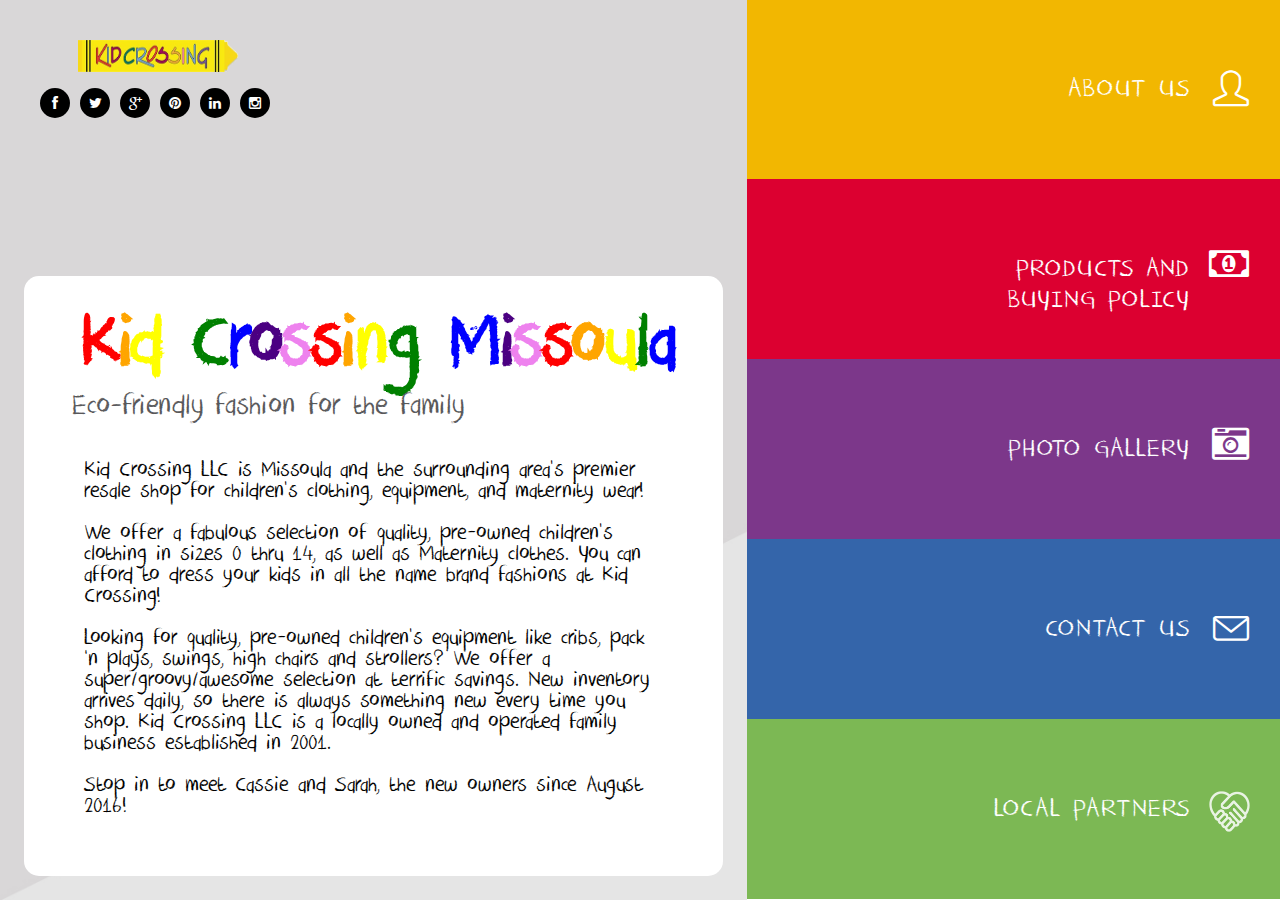
==== commit c5d3b36f: "Increased and adjusted fonts" ====
--- a/index.html
+++ b/index.html
@@ -138,15 +138,15 @@
 
 		<!-- Content-->
 		<div class="content-panel">
-		<div class="content-box">
-		  <div class="icon-home">
-		  <a href="#">Home</a>
-		   
-		  </div>
-		  <div class="page_name">All Pages</div>
-		  <h1 class="tk-source-sans-pro"></h1>
-		  <div class="paragraphs"></div>
-		</div>
+			<div class="content-box">
+				<div class="icon-home">
+				<a href="#">Home</a>
+
+				</div>
+				<div class="page_name">All Pages</div>
+				<h1 class="crayons"></h1>
+				<div class="paragraphs"></div>
+			</div>
 		</div>
 
 		 <!-- about-->
@@ -220,223 +220,224 @@
 
 		<!-- What we do-->  
 		<div class="what_we_do hidden">
-		<div class="page_name tk-museo-sans">PRODUCTS AND BUYING POLICY</div>
-		<!-- <h1 class="tk-source-sans-pro">Products and Buying Policy</h1> -->
-		<div class="paragraphs tk-source-sans-pro">
-			<div class="normal-text crayons">
-				<p>
-					<h3 class="crayons">
-						Products
-					</h3>
-					Kid Crossing LLC carries an ever-changing variety of  previously owned children’s clothing and equipment.
-					<br /><br />
-
-					We offer children’s clothing in sizes from Newborn to 14(XL), as well as Maternity wear in sizes XS through XXL. We are stocked for the current season in all of your favorite name brands such as: Carter’s, Baby Gap, Gymboree, Oshkosh, Children's Place, and many European brands such as Zara, Tea, and Hanna Andersson; along with many quality brands from your favorite department stores.
-				</p>
-			</div>
-			<div class="normal-text crayons">
-				<p>
-					<h3 class="crayons">
-						Buying Policy
-					</h3>
-					Kid Crossing accepts clothing and equipment on an appointment basis. Due to the high volume of merchandise we receive, appointments are typically scheduled 3-6 weeks from the time you call.
-					<br /><br />
-					Kid Crossing has full discretion to accept or deny clothing, equipment, toys or misc. items based on inventory needs or popularity of product.
-					<br /><br />
-					Deductions will be made for any items that need to be cleaned or clothing that needs to be washed.  
-				</p>
-			</div>
-			<div class="container padd-30"> 
-				<!-- Service Row -->
-				<div class="">
-					<!-- Service -->
-					<div class="col-md-3">
-						<div class="box">
-							<div class="icon">
-								<img class="sweater-glyphicon" src="images/sweater_grey.png" alt=""></img>
-							</div>
-							<h5>Clothing</h5>
-							<hr>
-							<p>
-								<ul>
-									<li>
-										We accept name brand clothing, in the current style and season.
-									</li>
-									<li>
-										August-January is Fall/Winter Season. March-June is Spring/Summer Season. These seasons may vary slightly due to our crazy Montana weather!
-									</li>
-									<li>
-										Please bring clothing in a clean, like-new condition, free of hair/odors/stains.
-									</li>
-									<li>
-										Clothing may be rejected based on inventory requirements.
-									</li>
-								</ul>
-							</p>
-						</div>
-					</div>
-
-					<!-- Service -->
-					<div class="col-md-3">
-						<div class="box">
-							<div class="icon">
-								<img class="sweater-glyphicon" src="images/stroller_grey.png" alt=""></img>
-							</div>
-							<h5>Equipment, Toys, and Misc.</h5>
-							<hr>
-							<p>
-								<ul>
-									<li>
-										Equipment, toys, and miscellaneous items should be clean, in working order, and ready for use. Please wash all fabrics.
-									</li>
-									<li>
-										<a href="https://www.cpsc.gov/Regulations-Laws--Standards/Statutes/The-Consumer-Product-Safety-Improvement-Act/" target="_blank">The Consumer Product Safety Improvement Act</a> prohibits the sale of any baby product, equipment, or toy that has a recall on it. Please visit <a href="https://www.cpsc.gov/" target="_blank">https://www.cpsc.gov/</a> to review the recall list before bringing any items in.
-									</li>
-								</ul>
-							</p>
-						</div>
-					</div>
-
-					<!-- Service -->
-					<div class="col-md-3">
-						<div class="box">
-							<div class="icon">
-								<i class="fa fa-money fa-3x" aria-hidden="true"></i>
-							</div>
-							<h5>Pricing</h5>
-							<hr>
-							<p>
-								<ul>
-									<li>
-										The Kid Crossing Staff will determine the price of any item to be sol din our store.
-									</li>
-									<li>
-										Kid Crossing will pay approximately 25% of our ticket price in cash for clothing and equipment, and up to 50% of our ticket price for store credit.
-									</li>
-									<li>
-										There are times that only store credit is offered.
-									</li>
-								</ul>
-							</p>
-						</div>
-					</div>
-
-					<!-- Service -->
-					<div class="col-md-3">
-						<div class="box">
-							<div class="icon">
-								<i class="fa fa-exclamation-circle fa-3x" aria-hidden="true"></i>
-							</div>
-							<h5>We Do Not Accept</h5>
-							<hr>
-							<p>
-								<ul>
-									<li>
-										Car Seats
-									</li>
-									<li>
-										Potty Chairs
-									</li>
-									<li>
-										Breast Pumps
-									</li>
-									<li>
-										Garanimals Brand
-									</li>
-								</ul>
-							</p>
-						</div>
-					</div>					
-				</div>
-			</div>
-		</div>
+			<div class="page_name tk-museo-sans">PRODUCTS AND BUYING POLICY</div>
+			<!-- <h1 class="tk-source-sans-pro">Products and Buying Policy</h1> -->
+			<div class="paragraphs tk-source-sans-pro">
+				<div class="normal-text crayons">
+					<p>
+						<h3 class="crayons">
+							Products
+						</h3>
+						Kid Crossing LLC carries an ever-changing variety of  previously owned children’s clothing and equipment.
+						<br /><br />
+
+						We offer children’s clothing in sizes from Newborn to 14(XL), as well as Maternity wear in sizes XS through XXL. We are stocked for the current season in all of your favorite name brands such as: Carter’s, Baby Gap, Gymboree, Oshkosh, Children's Place, and many European brands such as Zara, Tea, and Hanna Andersson; along with many quality brands from your favorite department stores.
+					</p>
+				</div>
+				<div class="normal-text crayons">
+					<p>
+						<h3 class="crayons">
+							Buying Policy
+						</h3>
+						Kid Crossing accepts clothing and equipment on an appointment basis. Due to the high volume of merchandise we receive, appointments are typically scheduled 3-6 weeks from the time you call.
+						<br /><br />
+						Kid Crossing has full discretion to accept or deny clothing, equipment, toys or misc. items based on inventory needs or popularity of product.
+						<br /><br />
+						Deductions will be made for any items that need to be cleaned or clothing that needs to be washed.  
+					</p>
+				</div>
+				<div class="container padd-30"> 
+					<!-- Service Row -->
+					<div class="">
+						<!-- Service -->
+						<div class="col-md-3">
+							<div class="box">
+								<div class="icon">
+									<img class="sweater-glyphicon" src="images/sweater_grey.png" alt=""></img>
+								</div>
+								<h5>Clothing</h5>
+								<hr>
+								<p>
+									<ul>
+										<li>
+											We accept name brand clothing, in the current style and season.
+										</li>
+										<li>
+											August-January is Fall/Winter Season. March-June is Spring/Summer Season. These seasons may vary slightly due to our crazy Montana weather!
+										</li>
+										<li>
+											Please bring clothing in a clean, like-new condition, free of hair/odors/stains.
+										</li>
+										<li>
+											Clothing may be rejected based on inventory requirements.
+										</li>
+									</ul>
+								</p>
+							</div>
+						</div>
+
+						<!-- Service -->
+						<div class="col-md-3">
+							<div class="box">
+								<div class="icon">
+									<img class="sweater-glyphicon" src="images/stroller_grey.png" alt=""></img>
+								</div>
+								<h5>Equipment, Toys, and Misc.</h5>
+								<hr>
+								<p>
+									<ul>
+										<li>
+											Equipment, toys, and miscellaneous items should be clean, in working order, and ready for use. Please wash all fabrics.
+										</li>
+										<li>
+											<a href="https://www.cpsc.gov/Regulations-Laws--Standards/Statutes/The-Consumer-Product-Safety-Improvement-Act/" target="_blank">The Consumer Product Safety Improvement Act</a> prohibits the sale of any baby product, equipment, or toy that has a recall on it. Please visit <a href="https://www.cpsc.gov/" target="_blank">https://www.cpsc.gov/</a> to review the recall list before bringing any items in.
+										</li>
+									</ul>
+								</p>
+							</div>
+						</div>
+
+						<!-- Service -->
+						<div class="col-md-3">
+							<div class="box">
+								<div class="icon">
+									<i class="fa fa-money fa-3x" aria-hidden="true"></i>
+								</div>
+								<h5>Pricing</h5>
+								<hr>
+								<p>
+									<ul>
+										<li>
+											The Kid Crossing Staff will determine the price of any item to be sold in our store.
+										</li>
+										<li>
+											Kid Crossing will pay approximately 25% of our ticket price in cash for clothing and equipment, and up to 50% of our ticket price for store credit.
+										</li>
+										<li>
+											There are times that only store credit is offered.
+										</li>
+									</ul>
+								</p>
+							</div>
+						</div>
+
+						<!-- Service -->
+						<div class="col-md-3">
+							<div class="box">
+								<div class="icon">
+									<i class="fa fa-exclamation-circle fa-3x" aria-hidden="true"></i>
+								</div>
+								<h5>We Do Not Accept</h5>
+								<hr>
+								<p>
+									<ul>
+										<li>
+											Car Seats
+										</li>
+										<li>
+											Potty Chairs
+										</li>
+										<li>
+											Breast Pumps
+										</li>
+										<li>
+											Garanimals Brand
+										</li>
+									</ul>
+								</p>
+							</div>
+						</div>					
+					</div>
+				</div>
+			</div>
 
 
 		<!-- work -->
 		<div class="products hidden">
-		<div class="page_name tk-museo-sans">PHOTO GALLERY</div>
-		<!-- <h1 class="tk-source-sans-pro">Nulla tellus mi, vulputate adipiscing</h1> -->
-		<div class="paragraphs tk-source-sans-pro">
-			<div class="normal-text"> Lorem ipsum dolor sit amet, consectetur adipiscing elit. Nam fringilla augue nec est tristique auctor. Donec non est at libero vulputate rutrum. Morbi ornare lectus quis justo gravida semper. Nulla tellus mi, vulputate adipiscing cursus eu, suscipit id nulla. Donec a neque libero. Pellentesque aliquet, sem eget laoreet ultrices, ipsum metus feugiat sem, quis fermentum turpis eros eget velit. Donec ac tempus ante. </div>
-
-			<!-- <h1 class="tk-source-sans-pro"></h1> -->
-			<div class="portfolio paragraphs tk-source-sans-pro" id="portfolio">
-				<div class="container-fluid">
-					<div class="row">
-						<div class="col-md-12 no-padding "> 
-							<div class="grid">
-								<figure class="portfolio-item" data-groups='["photography"]'> <img src="photos/portfolio.jpg" alt=""/>
-								<figcaption>
-								<h2>Nice <span>Lily</span></h2>
-								<p>Lily likes to play with crayons and pencils</p>
-								<a href="#" class="btn btn-main"> View more</a> </figcaption>
-								</figure>
-								<figure class="portfolio-item" data-groups='["design"]'> <img src="photos/portfolio2.jpg" alt=""/>
-								<figcaption>
-								<h2>Nice <span>Lily</span></h2>
-								<p>Lily likes to play with crayons and pencils</p>
-								<a href="#" class="btn btn-main"> View more</a> </figcaption>
-								</figure>
-								<figure class="portfolio-item" data-groups='["photography"]'> <img src="photos/portfolio3.jpg" alt=""/>
-								<figcaption>
-								<h2>Nice <span>Lily</span></h2>
-								<p>Lily likes to play with crayons and pencils</p>
-								<a href="#" class="btn btn-main"> View more</a> </figcaption>
-								</figure>
-								<figure class="portfolio-item" data-groups='["design"]'> <img src="photos/portfolio4.jpg" alt=""/>
-								<figcaption>
-								<h2>Nice <span>Lily</span></h2>
-								<p>Lily likes to play with crayons and pencils</p>
-								<a href="#" class="btn btn-main"> View more</a> </figcaption>
-								</figure>
-								<figure class="portfolio-item" data-groups='["design"]'> <img src="photos/portfolio5.jpg" alt=""/>
-								<figcaption>
-								<h2>Nice <span>Lily</span></h2>
-								<p>Lily likes to play with crayons and pencils</p>
-								<a href="#" class="btn btn-main"> View more</a> </figcaption>
-								</figure>
-								<figure class="portfolio-item" data-groups='["photography"]'> <img src="photos/portfolio6.jpg" alt=""/>
-								<figcaption>
-								<h2>Nice <span>Lily</span></h2>
-								<p>Lily likes to play with crayons and pencils</p>
-								<a href="#" class="btn btn-main"> View more</a> </figcaption>
-								</figure>
-								<figure class="portfolio-item" data-groups='["codding"]'> <img src="photos/portfolio7.jpg" alt=""/>
-								<figcaption>
-								<h2>Nice <span>Lily</span></h2>
-								<p>Lily likes to play with crayons and pencils</p>
-								<a href="#" class="btn btn-main"> View more</a> </figcaption>
-								</figure>
-								<figure class="portfolio-item" data-groups='["photography"]'> <img src="photos/portfolio8.jpg" alt=""/>
-								<figcaption>
-								<h2>Nice <span>Lily</span></h2>
-								<p>Lily likes to play with crayons and pencils</p>
-								<a href="#" class="btn btn-main"> View more</a> </figcaption>
-								</figure>
-								<figure class="portfolio-item" data-groups='["codding"]'> <img src="photos/portfolio9.jpg" alt=""/>
-								<figcaption>
-								<h2>Nice <span>Lily</span></h2>
-								<p>Lily likes to play with crayons and pencils</p>
-								<a href="#" class="btn btn-main"> View more</a> </figcaption>
-								</figure>
-								<figure class="portfolio-item" data-groups='["codding"]'> <img src="photos/portfolio10.jpg" alt=""/>
-								<figcaption>
-								<h2>Nice <span>Lily</span></h2>
-								<p>Lily likes to play with crayons and pencils</p>
-								<a href="#" class="btn btn-main"> View more</a> </figcaption>
-								</figure>
-								<figure class="portfolio-item" data-groups='["design"]'> <img src="photos/portfolio11.jpg" alt=""/>
-								<figcaption>
-								<h2>Nice <span>Lily</span></h2>
-								<p>Lily likes to play with crayons and pencils</p>
-								<a href="#" class="btn btn-main"> View more</a> </figcaption>
-								</figure>
-								<figure class="portfolio-item" data-groups='["design"]'> <img src="photos/portfolio12.jpg" alt=""/>
-								<figcaption>
-								<h2>Nice <span>Lily</span></h2>
-								<p>Lily likes to play with crayons and pencils</p>
-								<a href="#" class="btn btn-main"> View more</a> </figcaption>
-								</figure>
+			<div class="page_name tk-museo-sans">PHOTO GALLERY</div>
+			<!-- <h1 class="tk-source-sans-pro">Nulla tellus mi, vulputate adipiscing</h1> -->
+			<div class="paragraphs tk-source-sans-pro">
+				<div class="normal-text"> Lorem ipsum dolor sit amet, consectetur adipiscing elit. Nam fringilla augue nec est tristique auctor. Donec non est at libero vulputate rutrum. Morbi ornare lectus quis justo gravida semper. Nulla tellus mi, vulputate adipiscing cursus eu, suscipit id nulla. Donec a neque libero. Pellentesque aliquet, sem eget laoreet ultrices, ipsum metus feugiat sem, quis fermentum turpis eros eget velit. Donec ac tempus ante. </div>
+
+				<!-- <h1 class="tk-source-sans-pro"></h1> -->
+				<div class="portfolio paragraphs tk-source-sans-pro" id="portfolio">
+					<div class="container-fluid">
+						<div class="row">
+							<div class="col-md-12 no-padding "> 
+								<div class="grid">
+									<figure class="portfolio-item" data-groups='["photography"]'> <img src="photos/portfolio.jpg" alt=""/>
+									<figcaption>
+									<h2>Nice <span>Lily</span></h2>
+									<p>Lily likes to play with crayons and pencils</p>
+									<a href="#" class="btn btn-main"> View more</a> </figcaption>
+									</figure>
+									<figure class="portfolio-item" data-groups='["design"]'> <img src="photos/portfolio2.jpg" alt=""/>
+									<figcaption>
+									<h2>Nice <span>Lily</span></h2>
+									<p>Lily likes to play with crayons and pencils</p>
+									<a href="#" class="btn btn-main"> View more</a> </figcaption>
+									</figure>
+									<figure class="portfolio-item" data-groups='["photography"]'> <img src="photos/portfolio3.jpg" alt=""/>
+									<figcaption>
+									<h2>Nice <span>Lily</span></h2>
+									<p>Lily likes to play with crayons and pencils</p>
+									<a href="#" class="btn btn-main"> View more</a> </figcaption>
+									</figure>
+									<figure class="portfolio-item" data-groups='["design"]'> <img src="photos/portfolio4.jpg" alt=""/>
+									<figcaption>
+									<h2>Nice <span>Lily</span></h2>
+									<p>Lily likes to play with crayons and pencils</p>
+									<a href="#" class="btn btn-main"> View more</a> </figcaption>
+									</figure>
+									<figure class="portfolio-item" data-groups='["design"]'> <img src="photos/portfolio5.jpg" alt=""/>
+									<figcaption>
+									<h2>Nice <span>Lily</span></h2>
+									<p>Lily likes to play with crayons and pencils</p>
+									<a href="#" class="btn btn-main"> View more</a> </figcaption>
+									</figure>
+									<figure class="portfolio-item" data-groups='["photography"]'> <img src="photos/portfolio6.jpg" alt=""/>
+									<figcaption>
+									<h2>Nice <span>Lily</span></h2>
+									<p>Lily likes to play with crayons and pencils</p>
+									<a href="#" class="btn btn-main"> View more</a> </figcaption>
+									</figure>
+									<figure class="portfolio-item" data-groups='["codding"]'> <img src="photos/portfolio7.jpg" alt=""/>
+									<figcaption>
+									<h2>Nice <span>Lily</span></h2>
+									<p>Lily likes to play with crayons and pencils</p>
+									<a href="#" class="btn btn-main"> View more</a> </figcaption>
+									</figure>
+									<figure class="portfolio-item" data-groups='["photography"]'> <img src="photos/portfolio8.jpg" alt=""/>
+									<figcaption>
+									<h2>Nice <span>Lily</span></h2>
+									<p>Lily likes to play with crayons and pencils</p>
+									<a href="#" class="btn btn-main"> View more</a> </figcaption>
+									</figure>
+									<figure class="portfolio-item" data-groups='["codding"]'> <img src="photos/portfolio9.jpg" alt=""/>
+									<figcaption>
+									<h2>Nice <span>Lily</span></h2>
+									<p>Lily likes to play with crayons and pencils</p>
+									<a href="#" class="btn btn-main"> View more</a> </figcaption>
+									</figure>
+									<figure class="portfolio-item" data-groups='["codding"]'> <img src="photos/portfolio10.jpg" alt=""/>
+									<figcaption>
+									<h2>Nice <span>Lily</span></h2>
+									<p>Lily likes to play with crayons and pencils</p>
+									<a href="#" class="btn btn-main"> View more</a> </figcaption>
+									</figure>
+									<figure class="portfolio-item" data-groups='["design"]'> <img src="photos/portfolio11.jpg" alt=""/>
+									<figcaption>
+									<h2>Nice <span>Lily</span></h2>
+									<p>Lily likes to play with crayons and pencils</p>
+									<a href="#" class="btn btn-main"> View more</a> </figcaption>
+									</figure>
+									<figure class="portfolio-item" data-groups='["design"]'> <img src="photos/portfolio12.jpg" alt=""/>
+									<figcaption>
+									<h2>Nice <span>Lily</span></h2>
+									<p>Lily likes to play with crayons and pencils</p>
+									<a href="#" class="btn btn-main"> View more</a> </figcaption>
+									</figure>
+									</div>
 								</div>
 							</div>
 						</div>
@@ -447,37 +448,35 @@
 
 		<!-- Contact us -->
 		<div class="contact_us hidden">
-		<div class="page_name tk-museo-sans">CONTACT US</div>  
-		<!-- <h1 class="tk-source-sans-pro">Nulla tellus mi, vulputate adipiscing</h1> -->
-		<div class="paragraphs tk-source-sans-pro">
-		<div class="normal-text">
-			Please contact us with any questions or to set up an appointment! Due to the high volume of calls, we do not accept messages via phone. Please email us or visit our <a class="facebook" href="https://www.facebook.com/kidcrossingmissoula/" target="_blank">Facebook page</a>. 
-		</div>
-		<br>
-
-		<div class="paragraphs no-columns tk-source-sans-pro">
-			<div class="block row">
-				<div style="margin-left:15px">
-					<iframe  height="280" frameborder="0" style="border:0; width:100%" src="https://www.google.com/maps/embed/v1/place?q=Kid Crossing Missoula 1521 S. Russell St., Missoula, MT. 59801&key=AIzaSyAVk-o-EKPBOgtHwdNY1zJvcqKWM-g1drI"></iframe>
-
-					<address>
-						<strong>Kid Crossing Missoula, LLC</strong><br />
-						1521 S. Russell St.<br />
-						Missoula, MT 59801<br />
-						<strong>Phone:</strong> (406) 829-8808<br />
-					</address>
-				</div>
-				<div class="col-md-6">
-					<form method="post" name="contact" action="https://formspree.io/sarahncassie@mailinator.com" class="contact-form" >
-					<input type="text" class="form-control" id="fname" name="fname" placeholder="Your Full Name">
-					<input type="email" class="form-control" id="email" name="email" placeholder="Your E-mail">
-					<input type="text" class="form-control" id="subj" name="subj" placeholder="Your Subject">
-					<textarea id="mssg" name="mssg" placeholder="Your Message" class="form-control" rows="10"></textarea>
-					<button class="submit-btn" type="submit" id="send" data-loading-text="<i class='fa fa-spinner fa-spin'></i> Sending..."> Send</button>
-					</form>
-					<div id="result-message" role="alert"></div>
-				</div>
-
+			<div class="page_name tk-museo-sans">CONTACT US</div>  
+			<!-- <h1 class="tk-source-sans-pro">Nulla tellus mi, vulputate adipiscing</h1> -->
+			<div class="paragraphs tk-source-sans-pro">
+				<div class="normal-text crayons">
+					Please contact us with any questions or to set up an appointment! Due to the high volume of calls, we do not accept messages via phone. Please email us or visit our <a class="facebook" href="https://www.facebook.com/kidcrossingmissoula/" target="_blank">Facebook page</a>. 
+				</div>
+				<br />
+				<div class="paragraphs no-columns tk-source-sans-pro">
+					<div class="block row">
+						<div style="margin-left:15px">
+							<iframe  height="280" frameborder="0" style="border:0; width:100%" src="https://www.google.com/maps/embed/v1/place?q=Kid Crossing Missoula 1521 S. Russell St., Missoula, MT. 59801&key=AIzaSyAVk-o-EKPBOgtHwdNY1zJvcqKWM-g1drI"></iframe>
+
+							<address>
+								<strong>Kid Crossing Missoula, LLC</strong><br />
+								1521 S. Russell St.<br />
+								Missoula, MT 59801<br />
+								<strong>Phone:</strong> (406) 829-8808<br />
+							</address>
+						</div>
+						<div class="col-md-6">
+							<form method="post" name="contact" action="https://formspree.io/sarahncassie@kidcrossingmissoula.com" class="contact-form" >
+							<input type="text" class="form-control" id="fname" name="fname" placeholder="Your Full Name">
+							<input type="email" class="form-control" id="email" name="email" placeholder="Your E-mail">
+							<input type="text" class="form-control" id="subj" name="subj" placeholder="Your Subject">
+							<textarea id="mssg" name="mssg" placeholder="Your Message" class="form-control" rows="10"></textarea>
+							<button class="submit-btn" type="submit" id="send" data-loading-text="<i class='fa fa-spinner fa-spin'></i> Sending..."> Send</button>
+							</form>
+							<div id="result-message" role="alert"></div>
+						</div>
 					</div>
 				</div>
 			</div>
@@ -485,51 +484,81 @@
 
 		<!-- local_partners -->
 		<div class="local_partners hidden"> 
-		<div class="page_name tk-museo-sans">local_partners</div>
-		 <h1 class="tk-source-sans-pro"></h1>
-		<div class="paragraphs no-columns tk-source-sans-pro">
-		<div class="paragraphs tk-source-sans-pro">
-
-		  <article>
-			<header class="entry-header">
-			  <span>Wednesday 17 April.</span>
-			  <h1 class="entry-title"> <a href="#">A example local_partners post with image</a> </h1>
-			</header>
-			<!-- .entry-header -->
-			
-			<div class="entry-content">
-			  <div class="wp-caption"><a href="#"><img alt="local_partners image" src="images/post-thumb.jpg" ></a>
-				<p class="wp-caption-text">orquatos nihil utuntur liberamur benivole epularum evertunt accommodare, democrito didicerimus occulta egregios, praeclaram familiaritatem novi accusamus delectus opinemur mutae expetenda perpauca eas, concederetur fecerit ignorare delectari industria patientiamque. Invenire probes contereret maior opinor iucundo inciderint depravate, concupiscunt, deorum didicerimus, solitudo ingeniis confectum attento illustribus. Quanta suam, quieti usu necessarius. Sapienter existimo fruenda contentiones deduceret dolere minuti animi scientia, inbecilloque servire evertunt.</p>
-			  </div>
-			</div>
-			<!-- .entry-content --> 
-		  </article>
-		  <!-- #post -->
-		<article>
-			<header class="entry-header">
-				<span>Sunday 17 March.</span>
-				<h1 class="entry-title"> <a href="#">A example local_partners post without image</a> </h1>
-			</header>
-			<!-- .entry-header -->
-
-			<div class="entry-content">
-			<p>Torquatos nihil utuntur liberamur benivole epularum evertunt accommodare, democrito didicerimus occulta egregios, praeclaram familiaritatem novi accusamus delectus opinemur mutae expetenda perpauca eas, concederetur fecerit ignorare delectari industria patientiamque.</p>
-			<p> Invenire probes contereret maior opinor iucundo inciderint depravate, concupiscunt, deorum didicerimus, solitudo ingeniis confectum attento illustribus. Quanta suam, quieti usu necessarius. Sapienter existimo fruenda contentiones deduceret dolere minuti animi scientia, inbecilloque servire evertunt. Exeduntur vivi laudatum dicitur omnia verterem fuerit inanitate efficiatur</p>
-			<p>orquatos nihil utuntur liberamur benivole epularum evertunt accommodare, democrito didicerimus occulta egregios, praeclaram familiaritatem novi accusamus delectus opinemur mutae expetenda perpauca eas, concederetur fecerit ignorare delectari industria patientiamque. Invenire probes contereret maior opinor iucundo inciderint depravate, concupiscunt, deorum didicerimus, solitudo ingeniis confectum attento illustribus. Quanta suam, quieti usu necessarius. Sapienter existimo fruenda contentiones deduceret dolere minuti animi scientia, inbecilloque servire evertunt.</p>
-			<ul>
-			<li>Mobile applications for iPhone, Blackberry and Android</li>
-			<li>Having access to company directories from any device</li>
-			<li>Fixed mobile convergence</li>
-			<li>Find me/follow me capabilities</li>
-			<li>Capability to transfer and record calls from your mobile phone to another number or extension too</li>
-			<li>The ability to make calls from your mobile device as if it were an office extension</li>
-			</ul>
-			<p>Need more information? Contact us today! Like or Tweet about us and stay tuned for Part Two!</p>          
-			</div>
-		<!-- .entry-content --> 
-		</article>
-		<!-- #post --> 
-		</div>
+			<div class="page_name tk-museo-sans">Local Partners</div>
+			<div class="paragraphs no-columns tk-source-sans-pro">
+				<div class="paragraphs tk-source-sans-pro">
+					<div class="normal-text crayons">
+						<p>							
+							<h3 class="crayons">Becoming a Partner</h3>
+							Cassie and Sarah are dedicated to supporting our local communities, and are proud to offer many locally crafted and produced items from several vendors. If you are interested in having your locally made and manufactured products featured in our store and on our website, please contact us with your information, because we are interested in you!
+						</p>
+					</div>
+
+					<div class="normal-text crayons">
+						<p>
+							<h3 class="crayons">Currently We Offer:</h3>
+						</p>
+					</div>
+					<div class="portfolio paragraphs tk-source-sans-pro" id="portfolio">
+						<div class="container-fluid">
+							<div class="row">
+								<div class="col-md-12 no-padding "> 
+									<div class="grid">
+										<figure class="portfolio-item" data-groups='["photography"]'> <img src="photos/portfolio_red.jpg" alt=""/>
+										<figcaption>
+										<h2>Diaper <span>Cakes</span></h2>
+										<p>by Montana Delightful Diaper Creations</p>
+										<a href="https://www.facebook.com/MTdiapercreations" target="_blank" class="btn btn-main"> View more</a> </figcaption>
+										</figure>
+										<figure class="portfolio-item" data-groups='["design"]'> <img src="photos/portfolio_orange.jpg" alt=""/>
+										<figcaption>
+										<h2>Wood <span>Krafts</span></h2>
+										<p>by Jim Grafford</p>
+										<a href="https://www.facebook.com/woodcraftsbyjag/" target="_blank" class="btn btn-main"> View more</a> </figcaption>
+										</figure>
+										<figure class="portfolio-item" data-groups='["photography"]'> <img src="photos/portfolio_yellow.jpg" alt=""/>
+										<figcaption>
+										<h2>Children's <span>Books</span></h2>
+										<p>by FarCountry Press</p>
+										<a href="http://www.farcountrypress.com/" target="_blank" class="btn btn-main"> View more</a> </figcaption>
+										</figure>
+										<figure class="portfolio-item" data-groups='["design"]'> <img src="photos/portfolio_green.jpg" alt=""/>
+										<figcaption>
+										<h2>Doney's <span>Diecast Cars</span></h2>
+										<p>Sold Exclusively at Kid Crossing by Steve Doney</p>
+										<a href="#" target="_blank" class="btn btn-main"> View more</a> </figcaption>
+										</figure>
+										<figure class="portfolio-item" data-groups='["design"]'> <img src="photos/portfolio_blue.jpg" alt=""/>
+										<figcaption>
+										<h2>Townsquare <span>Media</span></h2>
+										<p>Radio and Newspaper Marketing</p>
+										<a href="http://www.townsquaremedia.com/" target="_blank" class="btn btn-main"> View more</a> </figcaption>
+										</figure>
+										<figure class="portfolio-item" data-groups='["photography"]'> <img src="photos/portfolio_indigo.jpg" alt=""/>
+										<figcaption>
+										<h2>Seize <span>the Deal</span></h2>
+										<p>Receive a $50 gift certificate for $25!</p>
+										<a href="https://www.seizethedeal.com/cities/missoula/store/kid-crossing" target="_blank" class="btn btn-main"> View more</a> </figcaption>
+										</figure>
+										<figure class="portfolio-item" data-groups='["codding"]'> <img src="photos/portfolio_violet.jpg" alt=""/>
+										<figcaption>
+										<h2>Missoula Federal <span>Credit Union</span></h2>
+										<p>Get Buzz Points for shopping at Kid Crossing!</p>
+										<a href="https://missoulafcu.org/buzz-points/" target="_blank" class="btn btn-main"> View more</a> </figcaption>
+										</figure>
+										<figure class="portfolio-item" data-groups='["codding"]'> <img src="photos/portfolio_red.jpg" alt=""/>
+										<figcaption>
+										<h2>Missoula <span>Independent</span></h2>
+										<p>iDeal$</p>
+										<a href="https://missoula.kostizi.com/" target="_blank" class="btn btn-main"> View more</a> </figcaption>
+										</figure>
+									</div>
+								</div>
+							</div>
+						</div>
+					</div>
+				</div>
+			</div>
 		</div>
 		</div>
 		<!-- #main .wrapper --> 
--- a/stylesheet/kidcrossing.css
+++ b/stylesheet/kidcrossing.css
@@ -34,6 +34,7 @@
 	margin: 1.5em 1.5em 1.5em 1.5em;
 }
 .home-block .home-content p{
+	font-size: 1.5em;
 	margin:1.5em 1.5em 1.5em 1.5em;
 	padding: 0 0 0 0;
 	max-width: 90%;
@@ -70,6 +71,7 @@
 }
 
 .normal-text{
+	font-size: 1em;
 	position: relative;	
 	color:#fff;
 	background:#000;
